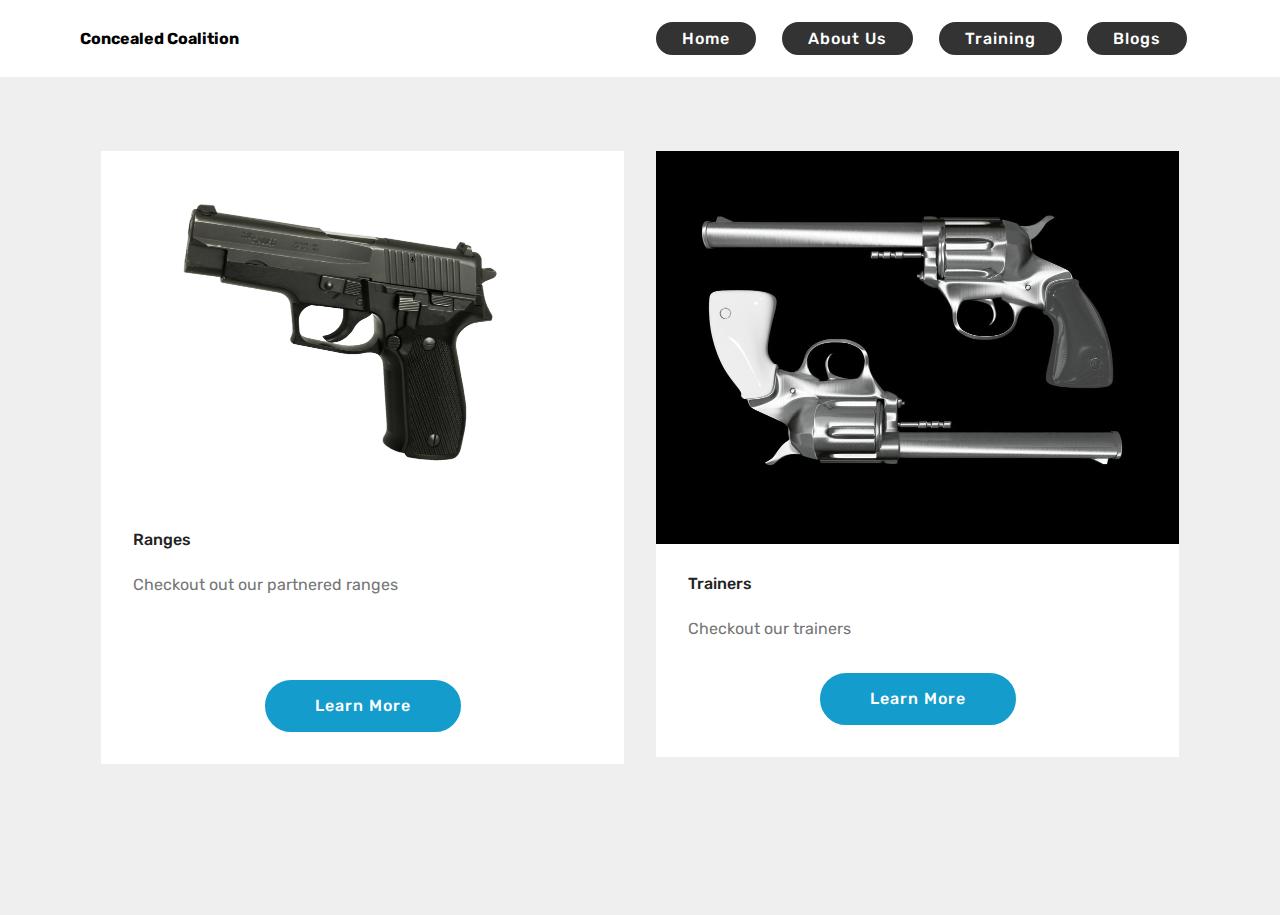
==== page1.html @ b4c59899 "create github pages" ====
<!DOCTYPE html>
<html  >
<head>
  <!-- Site made with Mobirise Website Builder v4.12.3, https://mobirise.com -->
  <meta charset="UTF-8">
  <meta http-equiv="X-UA-Compatible" content="IE=edge">
  <meta name="generator" content="Mobirise v4.12.3, mobirise.com">
  <meta name="viewport" content="width=device-width, initial-scale=1, minimum-scale=1">
  <link rel="shortcut icon" href="assets/images/target-236x227.jpg" type="image/x-icon">
  <meta name="description" content="Web Builder Description">
  
  
  <title>Trainers</title>
  <link rel="stylesheet" href="assets/web/assets/mobirise-icons/mobirise-icons.css">
  <link rel="stylesheet" href="assets/bootstrap/css/bootstrap.min.css">
  <link rel="stylesheet" href="assets/bootstrap/css/bootstrap-grid.min.css">
  <link rel="stylesheet" href="assets/bootstrap/css/bootstrap-reboot.min.css">
  <link rel="stylesheet" href="assets/facebook-plugin/style.css">
  <link rel="stylesheet" href="assets/tether/tether.min.css">
  <link rel="stylesheet" href="assets/dropdown/css/style.css">
  <link rel="stylesheet" href="assets/theme/css/style.css">
  <link rel="preload" as="style" href="assets/mobirise/css/mbr-additional.css"><link rel="stylesheet" href="assets/mobirise/css/mbr-additional.css" type="text/css">
  
  
  
</head>
<body>
  <section class="menu cid-s13IPbQKfJ" once="menu" id="menu1-3">

    

    <nav class="navbar navbar-expand beta-menu navbar-dropdown align-items-center navbar-fixed-top navbar-toggleable-sm">
        <button class="navbar-toggler navbar-toggler-right" type="button" data-toggle="collapse" data-target="#navbarSupportedContent" aria-controls="navbarSupportedContent" aria-expanded="false" aria-label="Toggle navigation">
            <div class="hamburger">
                <span></span>
                <span></span>
                <span></span>
                <span></span>
            </div>
        </button>
        <div class="menu-logo">
            <div class="navbar-brand">
                
                <span class="navbar-caption-wrap"><a class="navbar-caption text-black display-4" href="https://mobirise.co">
                        Concealed Coalition</a></span>
            </div>
        </div>
        <div class="collapse navbar-collapse" id="navbarSupportedContent">
            <ul class="navbar-nav nav-dropdown" data-app-modern-menu="true">
                <li class="nav-item">
                    <a class="nav-link link text-white display-4" href="https://mobirise.co">
                        <span class="mbri-home mbr-iconfont mbr-iconfont-btn"></span>
                        Services
                    </a>
                </li>
                <li class="nav-item">
                    <a class="nav-link link text-white display-4" href="https://mobirise.co">
                        <span class="mbri-search mbr-iconfont mbr-iconfont-btn"></span>
                        About Us
                    </a>
                </li>
            </ul>
            <div class="navbar-buttons mbr-section-btn"><a class="btn btn-sm btn-black display-4" href="index.html">
                    
                    Home</a> <a class="btn btn-sm btn-black display-4" href="https://mobirise.co">
                    
                    About Us</a> <a class="btn btn-sm btn-black display-4" href="page1.html">
                    
                    Training</a> <a class="btn btn-sm btn-black display-4" href="https://mobirise.co">
                    
                    Blogs</a></div>
        </div>
    </nav>
</section>

<section class="engine"><a href="https://mobirise.info">Mobirise</a></section><section class="features3 cid-s14binS55C" id="features3-5">

    

    
    <div class="container">
        <div class="media-container-row">
            <div class="card p-3 col-12 col-md-6">
                <div class="card-wrapper">
                    <div class="card-img">
                        <img src="assets/images/mbr-1046x697.png" alt="Mobirise" title="">
                    </div>
                    <div class="card-box">
                        <h4 class="card-title mbr-fonts-style display-7">
                            Ranges</h4>
                        <p class="mbr-text mbr-fonts-style display-7">
                            Checkout out our partnered ranges<br><br><br></p>
                    </div>
                    <div class="mbr-section-btn text-center">
                        <a href="https://mobirise.co" class="btn btn-primary display-4">
                            Learn More
                        </a>
                    </div>
                </div>
            </div>

            <div class="card p-3 col-12 col-md-6">
                <div class="card-wrapper">
                    <div class="card-img">
                        <img src="assets/images/mbr-1046x785.jpg" alt="Mobirise" title="">
                    </div>
                    <div class="card-box">
                        <h4 class="card-title mbr-fonts-style display-7">
                            Trainers</h4>
                        <p class="mbr-text mbr-fonts-style display-7">
                            Checkout our trainers</p>
                    </div>
                    <div class="mbr-section-btn text-center"><a href="page2.html" class="btn btn-primary display-4">
                            Learn More
                        </a></div>
                </div>
            </div>

            

            
        </div>
    </div>
</section>


  <script src="assets/web/assets/jquery/jquery.min.js"></script>
  <script src="assets/popper/popper.min.js"></script>
  <script src="assets/bootstrap/js/bootstrap.min.js"></script>
  <script src="https://connect.facebook.net/en_US/sdk.js#xfbml=1&version=v2.5"></script>
  <script src="https://apis.google.com/js/plusone.js"></script>
  <script src="assets/facebook-plugin/facebook-script.js"></script>
  <script src="assets/tether/tether.min.js"></script>
  <script src="assets/smoothscroll/smooth-scroll.js"></script>
  <script src="assets/dropdown/js/nav-dropdown.js"></script>
  <script src="assets/dropdown/js/navbar-dropdown.js"></script>
  <script src="assets/touchswipe/jquery.touch-swipe.min.js"></script>
  <script src="assets/theme/js/script.js"></script>
  
  
</body>
</html>
---- assets/web/assets/mobirise-icons/mobirise-icons.css ----
@font-face {
  font-family: 'MobiriseIcons';
  src:  url('mobirise-icons.eot?spat4u');
  src:  url('mobirise-icons.eot?spat4u#iefix') format('embedded-opentype'),
    url('mobirise-icons.ttf?spat4u') format('truetype'),
    url('mobirise-icons.woff?spat4u') format('woff'),
    url('mobirise-icons.svg?spat4u#MobiriseIcons') format('svg');
  font-weight: normal;
  font-style: normal;
  font-display: swap;
}

[class^="mbri-"], [class*=" mbri-"] {
  /* use !important to prevent issues with browser extensions that change fonts */
  font-family: MobiriseIcons !important;
  speak: none;
  font-style: normal;
  font-weight: normal;
  font-variant: normal;
  text-transform: none;
  line-height: 1;

  /* Better Font Rendering =========== */
  -webkit-font-smoothing: antialiased;
  -moz-osx-font-smoothing: grayscale;
}

.mbri-add-submenu:before {
  content: "\e900";
}
.mbri-alert:before {
  content: "\e901";
}
.mbri-align-center:before {
  content: "\e902";
}
.mbri-align-justify:before {
  content: "\e903";
}
.mbri-align-left:before {
  content: "\e904";
}
.mbri-align-right:before {
  content: "\e905";
}
.mbri-android:before {
  content: "\e906";
}
.mbri-apple:before {
  content: "\e907";
}
.mbri-arrow-down:before {
  content: "\e908";
}
.mbri-arrow-next:before {
  content: "\e909";
}
.mbri-arrow-prev:before {
  content: "\e90a";
}
.mbri-arrow-up:before {
  content: "\e90b";
}
.mbri-bold:before {
  content: "\e90c";
}
.mbri-bookmark:before {
  content: "\e90d";
}
.mbri-bootstrap:before {
  content: "\e90e";
}
.mbri-briefcase:before {
  content: "\e90f";
}
.mbri-browse:before {
  content: "\e910";
}
.mbri-bulleted-list:before {
  content: "\e911";
}
.mbri-calendar:before {
  content: "\e912";
}
.mbri-camera:before {
  content: "\e913";
}
.mbri-cart-add:before {
  content: "\e914";
}
.mbri-cart-full:before {
  content: "\e915";
}
.mbri-cash:before {
  content: "\e916";
}
.mbri-change-style:before {
  content: "\e917";
}
.mbri-chat:before {
  content: "\e918";
}
.mbri-clock:before {
  content: "\e919";
}
.mbri-close:before {
  content: "\e91a";
}
.mbri-cloud:before {
  content: "\e91b";
}
.mbri-code:before {
  content: "\e91c";
}
.mbri-contact-form:before {
  content: "\e91d";
}
.mbri-credit-card:before {
  content: "\e91e";
}
.mbri-cursor-click:before {
  content: "\e91f";
}
.mbri-cust-feedback:before {
  content: "\e920";
}
.mbri-database:before {
  content: "\e921";
}
.mbri-delivery:before {
  content: "\e922";
}
.mbri-desktop:before {
  content: "\e923";
}
.mbri-devices:before {
  content: "\e924";
}
.mbri-down:before {
  content: "\e925";
}
.mbri-download:before {
  content: "\e989";
}
.mbri-drag-n-drop:before {
  content: "\e927";
}
.mbri-drag-n-drop2:before {
  content: "\e928";
}
.mbri-edit:before {
  content: "\e929";
}
.mbri-edit2:before {
  content: "\e92a";
}
.mbri-error:before {
  content: "\e92b";
}
.mbri-extension:before {
  content: "\e92c";
}
.mbri-features:before {
  content: "\e92d";
}
.mbri-file:before {
  content: "\e92e";
}
.mbri-flag:before {
  content: "\e92f";
}
.mbri-folder:before {
  content: "\e930";
}
.mbri-gift:before {
  content: "\e931";
}
.mbri-github:before {
  content: "\e932";
}
.mbri-globe:before {
  content: "\e933";
}
.mbri-globe-2:before {
  content: "\e934";
}
.mbri-growing-chart:before {
  content: "\e935";
}
.mbri-hearth:before {
  content: "\e936";
}
.mbri-help:before {
  content: "\e937";
}
.mbri-home:before {
  content: "\e938";
}
.mbri-hot-cup:before {
  content: "\e939";
}
.mbri-idea:before {
  content: "\e93a";
}
.mbri-image-gallery:before {
  content: "\e93b";
}
.mbri-image-slider:before {
  content: "\e93c";
}
.mbri-info:before {
  content: "\e93d";
}
.mbri-italic:before {
  content: "\e93e";
}
.mbri-key:before {
  content: "\e93f";
}
.mbri-laptop:before {
  content: "\e940";
}
.mbri-layers:before {
  content: "\e941";
}
.mbri-left-right:before {
  content: "\e942";
}
.mbri-left:before {
  content: "\e943";
}
.mbri-letter:before {
  content: "\e944";
}
.mbri-like:before {
  content: "\e945";
}
.mbri-link:before {
  content: "\e946";
}
.mbri-lock:before {
  content: "\e947";
}
.mbri-login:before {
  content: "\e948";
}
.mbri-logout:before {
  content: "\e949";
}
.mbri-magic-stick:before {
  content: "\e94a";
}
.mbri-map-pin:before {
  content: "\e94b";
}
.mbri-menu:before {
  content: "\e94c";
}
.mbri-mobile:before {
  content: "\e94d";
}
.mbri-mobile2:before {
  content: "\e94e";
}
.mbri-mobirise:before {
  content: "\e94f";
}
.mbri-more-horizontal:before {
  content: "\e950";
}
.mbri-more-vertical:before {
  content: "\e951";
}
.mbri-music:before {
  content: "\e952";
}
.mbri-new-file:before {
  content: "\e953";
}
.mbri-numbered-list:before {
  content: "\e954";
}
.mbri-opened-folder:before {
  content: "\e955";
}
.mbri-pages:before {
  content: "\e956";
}
.mbri-paper-plane:before {
  content: "\e957";
}
.mbri-paperclip:before {
  content: "\e958";
}
.mbri-photo:before {
  content: "\e959";
}
.mbri-photos:before {
  content: "\e95a";
}
.mbri-pin:before {
  content: "\e95b";
}
.mbri-play:before {
  content: "\e95c";
}
.mbri-plus:before {
  content: "\e95d";
}
.mbri-preview:before {
  content: "\e95e";
}
.mbri-print:before {
  content: "\e95f";
}
.mbri-protect:before {
  content: "\e960";
}
.mbri-question:before {
  content: "\e961";
}
.mbri-quote-left:before {
  content: "\e962";
}
.mbri-quote-right:before {
  content: "\e963";
}
.mbri-refresh:before {
  content: "\e964";
}
.mbri-responsive:before {
  content: "\e965";
}
.mbri-right:before {
  content: "\e966";
}
.mbri-rocket:before {
  content: "\e967";
}
.mbri-sad-face:before {
  content: "\e968";
}
.mbri-sale:before {
  content: "\e969";
}
.mbri-save:before {
  content: "\e96a";
}
.mbri-search:before {
  content: "\e96b";
}
.mbri-setting:before {
  content: "\e96c";
}
.mbri-setting2:before {
  content: "\e96d";
}
.mbri-setting3:before {
  content: "\e96e";
}
.mbri-share:before {
  content: "\e96f";
}
.mbri-shopping-bag:before {
  content: "\e970";
}
.mbri-shopping-basket:before {
  content: "\e971";
}
.mbri-shopping-cart:before {
  content: "\e972";
}
.mbri-sites:before {
  content: "\e973";
}
.mbri-smile-face:before {
  content: "\e974";
}
.mbri-speed:before {
  content: "\e975";
}
.mbri-star:before {
  content: "\e976";
}
.mbri-success:before {
  content: "\e977";
}
.mbri-sun:before {
  content: "\e978";
}
.mbri-sun2:before {
  content: "\e979";
}
.mbri-tablet:before {
  content: "\e97a";
}
.mbri-tablet-vertical:before {
  content: "\e97b";
}
.mbri-target:before {
  content: "\e97c";
}
.mbri-timer:before {
  content: "\e97d";
}
.mbri-to-ftp:before {
  content: "\e97e";
}
.mbri-to-local-drive:before {
  content: "\e97f";
}
.mbri-touch-swipe:before {
  content: "\e980";
}
.mbri-touch:before {
  content: "\e981";
}
.mbri-trash:before {
  content: "\e982";
}
.mbri-underline:before {
  content: "\e983";
}
.mbri-unlink:before {
  content: "\e984";
}
.mbri-unlock:before {
  content: "\e985";
}
.mbri-up-down:before {
  content: "\e986";
}
.mbri-up:before {
  content: "\e987";
}
.mbri-update:before {
  content: "\e988";
}
.mbri-upload:before {
 content: "\e926"; 
}
.mbri-user:before {
  content: "\e98a";
}
.mbri-user2:before {
  content: "\e98b";
}
.mbri-users:before {
  content: "\e98c";
}
.mbri-video:before {
  content: "\e98d";
}
.mbri-video-play:before {
  content: "\e98e";
}
.mbri-watch:before {
  content: "\e98f";
}
.mbri-website-theme:before {
  content: "\e990";
}
.mbri-wifi:before {
  content: "\e991";
}
.mbri-windows:before {
  content: "\e992";
}
.mbri-zoom-out:before {
  content: "\e993";
}
.mbri-redo:before {
  content: "\e994";
}
.mbri-undo:before {
  content: "\e995";
}
---- assets/facebook-plugin/style.css ----
.mbr-section.mbr-section__comments{
    position: relative;
}
.mbr-section__comments{
    background-size: cover;
}
.addons-container {
  position: relative;
  margin-left: auto;
  margin-right: auto;
  padding-right: 15px;
  padding-left: 15px; }
  @media (min-width: 576px) {
    .addons-container {
      padding-right: 15px;
      padding-left: 15px; } }
  @media (min-width: 768px) {
    .addons-container {
      padding-right: 15px;
      padding-left: 15px; } }
  @media (min-width: 992px) {
    .addons-container {
      padding-right: 15px;
      padding-left: 15px; } }
  @media (min-width: 1200px) {
    .addons-container {
      padding-right: 15px;
      padding-left: 15px; } }
  @media (min-width: 576px) {
    .addons-container {
      width: 540px;
      max-width: 100%; } }
  @media (min-width: 768px) {
    .addons-container {
      width: 720px;
      max-width: 100%; } }
  @media (min-width: 992px) {
    .addons-container {
      width: 960px;
      max-width: 100%; } }
  @media (min-width: 1200px) {
    .addons-container {
      width: 1140px;
      max-width: 100%; } }

.addons-container-inner{
    position: relative;
    width: 100%;
    min-height: 1px;
    padding-right: 15px;
    padding-left: 15px;
}
@media (min-width: 567px) {
    .addons-container-inner{
        -ms-flex: 0 0 66.666667%;
        flex: 0 0 66.666667%;
        max-width: 66.666667%;
    }
}
.addons-row{
    display: flex;
    justify-content:center;
}
---- assets/dropdown/css/style.css ----
.navbar-dropdown {
  left: 0;
  padding: 0;
  position: absolute;
  right: 0;
  top: 0;
  transition: all 0.45s ease;
  z-index: 1030;
  background: #282828; }
  .navbar-dropdown .navbar-logo {
    margin-right: 0.8rem;
    transition: margin 0.3s ease-in-out;
    vertical-align: middle; }
    .navbar-dropdown .navbar-logo img {
      height: 3.125rem;
      transition: all 0.3s ease-in-out; }
    .navbar-dropdown .navbar-logo.mbr-iconfont {
      font-size: 3.125rem;
      line-height: 3.125rem; }
  .navbar-dropdown .navbar-caption {
    font-weight: 700;
    white-space: normal;
    vertical-align: -4px;
    line-height: 3.125rem !important; }
    .navbar-dropdown .navbar-caption, .navbar-dropdown .navbar-caption:hover {
      color: inherit;
      text-decoration: none; }
  .navbar-dropdown .mbr-iconfont + .navbar-caption {
    vertical-align: -1px; }
  .navbar-dropdown.navbar-fixed-top {
    position: fixed; }
  .navbar-dropdown .navbar-brand span {
    vertical-align: -4px; }
  .navbar-dropdown.bg-color.transparent {
    background: none; }
  .navbar-dropdown.navbar-short .navbar-brand {
    padding: 0.625rem 0; }
    .navbar-dropdown.navbar-short .navbar-brand span {
      vertical-align: -1px; }
  .navbar-dropdown.navbar-short .navbar-caption {
    line-height: 2.375rem !important;
    vertical-align: -2px; }
  .navbar-dropdown.navbar-short .navbar-logo {
    margin-right: 0.5rem; }
    .navbar-dropdown.navbar-short .navbar-logo img {
      height: 2.375rem; }
    .navbar-dropdown.navbar-short .navbar-logo.mbr-iconfont {
      font-size: 2.375rem;
      line-height: 2.375rem; }
  .navbar-dropdown.navbar-short .mbr-table-cell {
    height: 3.625rem; }
  .navbar-dropdown .navbar-close {
    left: 0.6875rem;
    position: fixed;
    top: 0.75rem;
    z-index: 1000; }
  .navbar-dropdown .hamburger-icon {
    content: "";
    display: inline-block;
    vertical-align: middle;
    width: 16px;
    -webkit-box-shadow: 0 -6px 0 1px #282828,0 0 0 1px #282828,0 6px 0 1px #282828;
    -moz-box-shadow: 0 -6px 0 1px #282828,0 0 0 1px #282828,0 6px 0 1px #282828;
    box-shadow: 0 -6px 0 1px #282828,0 0 0 1px #282828,0 6px 0 1px #282828; }

.dropdown-menu .dropdown-toggle[data-toggle="dropdown-submenu"]::after {
  border-bottom: 0.35em solid transparent;
  border-left: 0.35em solid;
  border-right: 0;
  border-top: 0.35em solid transparent;
  margin-left: 0.3rem; }

.dropdown-menu .dropdown-item:focus {
  outline: 0; }

.nav-dropdown {
  font-size: 0.75rem;
  font-weight: 500;
  height: auto !important; }
  .nav-dropdown .nav-btn {
    padding-left: 1rem; }
  .nav-dropdown .link {
    margin: .667em 1.667em;
    font-weight: 500;
    padding: 0;
    transition: color .2s ease-in-out; }
    .nav-dropdown .link.dropdown-toggle {
      margin-right: 2.583em; }
      .nav-dropdown .link.dropdown-toggle::after {
        margin-left: .25rem;
        border-top: 0.35em solid;
        border-right: 0.35em solid transparent;
        border-left: 0.35em solid transparent;
        border-bottom: 0; }
      .nav-dropdown .link.dropdown-toggle[aria-expanded="true"] {
        margin: 0;
        padding: 0.667em 3.263em  0.667em 1.667em; }
  .nav-dropdown .link::after,
  .nav-dropdown .dropdown-item::after {
    color: inherit; }
  .nav-dropdown .btn {
    font-size: 0.75rem;
    font-weight: 700;
    letter-spacing: 0;
    margin-bottom: 0;
    padding-left: 1.25rem;
    padding-right: 1.25rem; }
  .nav-dropdown .dropdown-menu {
    border-radius: 0;
    border: 0;
    left: 0;
    margin: 0;
    padding-bottom: 1.25rem;
    padding-top: 1.25rem;
    position: relative; }
  .nav-dropdown .dropdown-submenu {
    margin-left: 0.125rem;
    top: 0; }
  .nav-dropdown .dropdown-item {
    font-weight: 500;
    line-height: 2;
    padding: 0.3846em 4.615em 0.3846em 1.5385em;
    position: relative;
    transition: color .2s ease-in-out, background-color .2s ease-in-out; }
    .nav-dropdown .dropdown-item::after {
      margin-top: -0.3077em;
      position: absolute;
      right: 1.1538em;
      top: 50%; }
    .nav-dropdown .dropdown-item:focus, .nav-dropdown .dropdown-item:hover {
      background: none; }

@media (max-width: 767px) {
  .nav-dropdown.navbar-toggleable-sm {
    bottom: 0;
    display: none;
    left: 0;
    overflow-x: hidden;
    position: fixed;
    top: 0;
    transform: translateX(-100%);
    -ms-transform: translateX(-100%);
    -webkit-transform: translateX(-100%);
    width: 18.75rem;
    z-index: 999; } }
.nav-dropdown.navbar-toggleable-xl {
  bottom: 0;
  display: none;
  left: 0;
  overflow-x: hidden;
  position: fixed;
  top: 0;
  transform: translateX(-100%);
  -ms-transform: translateX(-100%);
  -webkit-transform: translateX(-100%);
  width: 18.75rem;
  z-index: 999; }

.nav-dropdown-sm {
  display: block !important;
  overflow-x: hidden;
  overflow: auto;
  padding-top: 3.875rem; }
  .nav-dropdown-sm::after {
    content: "";
    display: block;
    height: 3rem;
    width: 100%; }
  .nav-dropdown-sm.collapse.in ~ .navbar-close {
    display: block !important; }
  .nav-dropdown-sm.collapsing, .nav-dropdown-sm.collapse.in {
    transform: translateX(0);
    -ms-transform: translateX(0);
    -webkit-transform: translateX(0);
    transition: all 0.25s ease-out;
    -webkit-transition: all 0.25s ease-out;
    background: #282828; }
  .nav-dropdown-sm.collapsing[aria-expanded="false"] {
    transform: translateX(-100%);
    -ms-transform: translateX(-100%);
    -webkit-transform: translateX(-100%); }
  .nav-dropdown-sm .nav-item {
    display: block;
    margin-left: 0 !important;
    padding-left: 0; }
  .nav-dropdown-sm .link,
  .nav-dropdown-sm .dropdown-item {
    border-top: 1px dotted rgba(255, 255, 255, 0.1);
    font-size: 0.8125rem;
    line-height: 1.6;
    margin: 0 !important;
    padding: 0.875rem 2.4rem 0.875rem 1.5625rem !important;
    position: relative;
    white-space: normal; }
    .nav-dropdown-sm .link:focus, .nav-dropdown-sm .link:hover,
    .nav-dropdown-sm .dropdown-item:focus,
    .nav-dropdown-sm .dropdown-item:hover {
      background: rgba(0, 0, 0, 0.2) !important;
      color: #c0a375; }
  .nav-dropdown-sm .nav-btn {
    position: relative;
    padding: 1.5625rem 1.5625rem 0 1.5625rem; }
    .nav-dropdown-sm .nav-btn::before {
      border-top: 1px dotted rgba(255, 255, 255, 0.1);
      content: "";
      left: 0;
      position: absolute;
      top: 0;
      width: 100%; }
    .nav-dropdown-sm .nav-btn + .nav-btn {
      padding-top: 0.625rem; }
      .nav-dropdown-sm .nav-btn + .nav-btn::before {
        display: none; }
  .nav-dropdown-sm .btn {
    padding: 0.625rem 0; }
  .nav-dropdown-sm .dropdown-toggle[data-toggle="dropdown-submenu"]::after {
    margin-left: .25rem;
    border-top: 0.35em solid;
    border-right: 0.35em solid transparent;
    border-left: 0.35em solid transparent;
    border-bottom: 0; }
  .nav-dropdown-sm .dropdown-toggle[data-toggle="dropdown-submenu"][aria-expanded="true"]::after {
    border-top: 0;
    border-right: 0.35em solid transparent;
    border-left: 0.35em solid transparent;
    border-bottom: 0.35em solid; }
  .nav-dropdown-sm .dropdown-menu {
    margin: 0;
    padding: 0;
    position: relative;
    top: 0;
    left: 0;
    width: 100%;
    border: 0;
    float: none;
    border-radius: 0;
    background: none; }
  .nav-dropdown-sm .dropdown-submenu {
    left: 100%;
    margin-left: 0.125rem;
    margin-top: -1.25rem;
    top: 0; }

.navbar-toggleable-sm .nav-dropdown .dropdown-menu {
  position: absolute; }

.navbar-toggleable-sm .nav-dropdown .dropdown-submenu {
  left: 100%;
  margin-left: 0.125rem;
  margin-top: -1.25rem;
  top: 0; }

.navbar-toggleable-sm.opened .nav-dropdown .dropdown-menu {
  position: relative; }

.navbar-toggleable-sm.opened .nav-dropdown .dropdown-submenu {
  left: 0;
  margin-left: 00rem;
  margin-top: 0rem;
  top: 0; }

.is-builder .nav-dropdown.collapsing {
  transition: none !important; }

/*# sourceMappingURL=style.css.map */
---- assets/theme/css/style.css ----
@charset "UTF-8";
/*!
 * Mobirise v4 theme (https://mobirise.com/)
 * Copyright 2017 Mobirise
 */
section {
  background-color: #eeeeee;
}

body {
  font-style: normal;
  line-height: 1.5;
}

section,
.container,
.container-fluid {
  position: relative;
  word-wrap: break-word;
}

a.mbr-iconfont:hover {
  text-decoration: none;
}

.article .lead p,
.article .lead ul,
.article .lead ol,
.article .lead pre,
.article .lead blockquote {
  margin-bottom: 0;
}

ul,
ol,
pre,
blockquote {
  margin-bottom: 2.3125rem;
}

pre {
  background: #f4f4f4;
  padding: 10px 24px;
  white-space: pre-wrap;
}

.inactive {
  -webkit-user-select: none;
  -moz-user-select: none;
  -ms-user-select: none;
  user-select: none;
  pointer-events: none;
  -webkit-user-drag: none;
  user-drag: none;
}

.mbr-section__comments .row {
  justify-content: center;
  -webkit-justify-content: center;
}

a {
  font-style: normal;
  font-weight: 400;
  cursor: pointer;
}
a, a:hover {
  text-decoration: none;
}

figure {
  margin-bottom: 0;
}

body {
  color: #232323;
}

h1,
h2,
h3,
h4,
h5,
h6,
.h1,
.h2,
.h3,
.h4,
.h5,
.h6,
.display-1,
.display-2,
.display-3,
.display-4 {
  line-height: 1;
  word-break: break-word;
  word-wrap: break-word;
}

.mbr-section-title {
  font-style: normal;
  line-height: 1.2;
}

.mbr-section-subtitle {
  line-height: 1.3;
}

.mbr-text {
  font-style: normal;
  line-height: 1.6;
}

b,
strong {
  font-weight: bold;
}

blockquote {
  padding: 10px 0 10px 20px;
  position: relative;
  border-left: 2px solid;
  border-color: #ff3366;
}

input:-webkit-autofill, input:-webkit-autofill:hover, input:-webkit-autofill:focus, input:-webkit-autofill:active {
  transition-delay: 9999s;
  transition-property: background-color, color;
}

textarea[type=hidden] {
  display: none;
}

body {
  position: relative;
}

section {
  background-position: 50% 50%;
  background-repeat: no-repeat;
  background-size: cover;
}
section .mbr-background-video,
section .mbr-background-video-preview {
  position: absolute;
  bottom: 0;
  left: 0;
  right: 0;
  top: 0;
}

.hidden {
  visibility: hidden;
}

.mbr-z-index20 {
  z-index: 20;
}

/*! Base colors */
.mbr-white {
  color: #ffffff;
}

.mbr-black {
  color: #000000;
}

.mbr-bg-white {
  background-color: #ffffff;
}

.mbr-bg-black {
  background-color: #000000;
}

/*! Text-aligns */
.align-left {
  text-align: left;
}

.align-center {
  text-align: center;
}

.align-right {
  text-align: right;
}

@media (max-width: 767px) {
  .align-left,
.align-center,
.align-right,
.mbr-section-btn,
.mbr-section-title {
    text-align: center;
  }
}
/*! Font-weight  */
.mbr-light {
  font-weight: 300;
}

.mbr-regular {
  font-weight: 400;
}

.mbr-semibold {
  font-weight: 500;
}

.mbr-bold {
  font-weight: 700;
}

/*! Media  */
.media-size-item {
  -webkit-flex: 1 1 auto;
  -moz-flex: 1 1 auto;
  -ms-flex: 1 1 auto;
  -o-flex: 1 1 auto;
  flex: 1 1 auto;
}

.media-content {
  -webkit-flex-basis: 100%;
  flex-basis: 100%;
}

.media-container-row {
  display: -ms-flexbox;
  display: -webkit-flex;
  display: flex;
  -webkit-flex-direction: row;
  -ms-flex-direction: row;
  flex-direction: row;
  -webkit-flex-wrap: wrap;
  -ms-flex-wrap: wrap;
  flex-wrap: wrap;
  -webkit-justify-content: center;
  -ms-flex-pack: center;
  justify-content: center;
  -webkit-align-content: center;
  -ms-flex-line-pack: center;
  align-content: center;
  -webkit-align-items: start;
  -ms-flex-align: start;
  align-items: start;
}
.media-container-row .media-size-item {
  width: 400px;
}

.media-container-column {
  display: -ms-flexbox;
  display: -webkit-flex;
  display: flex;
  -webkit-flex-direction: column;
  -ms-flex-direction: column;
  flex-direction: column;
  -webkit-flex-wrap: wrap;
  -ms-flex-wrap: wrap;
  flex-wrap: wrap;
  -webkit-justify-content: center;
  -ms-flex-pack: center;
  justify-content: center;
  -webkit-align-content: center;
  -ms-flex-line-pack: center;
  align-content: center;
  -webkit-align-items: stretch;
  -ms-flex-align: stretch;
  align-items: stretch;
}
.media-container-column > * {
  width: 100%;
}

@media (min-width: 992px) {
  .media-container-row {
    -webkit-flex-wrap: nowrap;
    -ms-flex-wrap: nowrap;
    flex-wrap: nowrap;
  }
}
figure {
  overflow: hidden;
}

figure[mbr-media-size] {
  transition: width 0.1s;
}

.mbr-figure img,
.mbr-figure iframe {
  display: block;
  width: 100%;
}

.card {
  background-color: transparent;
  border: none;
}

.card-box {
  width: 100%;
}

.card-img {
  text-align: center;
  flex-shrink: 0;
  -webkit-flex-shrink: 0;
}

.media {
  max-width: 100%;
  margin: 0 auto;
}

.mbr-figure {
  -ms-flex-item-align: center;
  -ms-grid-row-align: center;
  -webkit-align-self: center;
  align-self: center;
}

.media-container > div {
  max-width: 100%;
}

.mbr-figure img,
.card-img img {
  width: 100%;
}

@media (max-width: 991px) {
  .media-size-item {
    width: auto !important;
  }

  .media {
    width: auto;
  }

  .mbr-figure {
    width: 100% !important;
  }
}
/*! Buttons */
.btn {
  font-weight: 500;
  border-width: 2px;
  font-style: normal;
  letter-spacing: 1px;
  margin: 0.4rem 0.8rem;
  white-space: normal;
  -webkit-transition: all 0.3s ease-in-out;
  -moz-transition: all 0.3s ease-in-out;
  transition: all 0.3s ease-in-out;
  display: inline-flex;
  align-items: center;
  justify-content: center;
  word-break: break-word;
  -webkit-align-items: center;
  -webkit-justify-content: center;
  display: -webkit-inline-flex;
}

.btn-sm {
  font-weight: 500;
  letter-spacing: 1px;
  -webkit-transition: all 0.3s ease-in-out;
  -moz-transition: all 0.3s ease-in-out;
  transition: all 0.3s ease-in-out;
}

.btn-md {
  font-weight: 500;
  letter-spacing: 1px;
  margin: 0.4rem 0.8rem !important;
  -webkit-transition: all 0.3s ease-in-out;
  -moz-transition: all 0.3s ease-in-out;
  transition: all 0.3s ease-in-out;
}

.btn-lg {
  font-weight: 500;
  letter-spacing: 1px;
  margin: 0.4rem 0.8rem !important;
  -webkit-transition: all 0.3s ease-in-out;
  -moz-transition: all 0.3s ease-in-out;
  transition: all 0.3s ease-in-out;
}

.mbr-section-btn {
  margin-left: -0.25rem;
  margin-right: -0.25rem;
  font-size: 0;
}

nav .mbr-section-btn {
  margin-left: 0rem;
  margin-right: 0rem;
}

.btn-form {
  border-radius: 0;
}
.btn-form:hover {
  cursor: pointer;
}

/*! Btn icon margin */
.btn .mbr-iconfont,
.btn.btn-sm .mbr-iconfont {
  cursor: pointer;
  margin-right: 0.5rem;
}

.btn.btn-md .mbr-iconfont,
.btn.btn-md .mbr-iconfont {
  margin-right: 0.8rem;
}

.mbr-regular {
  font-weight: 400;
}

.mbr-semibold {
  font-weight: 500;
}

.mbr-bold {
  font-weight: 700;
}

[type=submit] {
  -webkit-appearance: none;
}

/*! Full-screen */
.mbr-fullscreen .mbr-overlay {
  min-height: 100vh;
}

.mbr-fullscreen {
  display: flex;
  display: -webkit-flex;
  display: -moz-flex;
  display: -ms-flex;
  display: -o-flex;
  align-items: center;
  -webkit-align-items: center;
  min-height: 100vh;
  padding-top: 3rem;
  padding-bottom: 3rem;
}

/*! Map */
.map {
  height: 25rem;
  position: relative;
}
.map iframe {
  width: 100%;
  height: 100%;
}

.mbr-overlay {
  background-color: #000;
  bottom: 0;
  left: 0;
  opacity: 0.5;
  position: absolute;
  right: 0;
  top: 0;
  z-index: 0;
  pointer-events: none;
}

/* Form */
blockquote {
  font-style: italic;
  padding: 10px 0 10px 20px;
  font-size: 1.09rem;
  position: relative;
  border-width: 3px;
}

.form-control {
  background-color: #f5f5f5;
  box-shadow: none;
  color: #565656;
  line-height: 1.43;
  min-height: 3.5em;
  padding: 1.07em 0.5em;
}
.form-control, .form-control:focus {
  border: 1px solid #e8e8e8;
}
.form-active .form-control:invalid {
  border-color: red;
}

.form-control-label {
  position: relative;
  cursor: pointer;
  margin-bottom: 0.357em;
  padding: 0;
}

.alert {
  color: #ffffff;
  border-radius: 0;
  border: 0;
  font-size: 0.875rem;
  line-height: 1.5;
  margin-bottom: 1.875rem;
  padding: 1.25rem;
  position: relative;
}
.alert.alert-form::after {
  background-color: inherit;
  bottom: -7px;
  content: "";
  display: block;
  height: 14px;
  left: 50%;
  margin-left: -7px;
  position: absolute;
  transform: rotate(45deg);
  width: 14px;
  -webkit-transform: rotate(45deg);
}

.form-asterisk {
  font-family: initial;
  position: absolute;
  top: -2px;
  font-weight: normal;
}

/*! Scroll to top arrow */
#scrollToTop a i:before {
  content: "";
  position: absolute;
  height: 40%;
  top: 25%;
  background: #fff;
  width: 2px;
  left: calc(50% - 1px);
}
#scrollToTop a i:after {
  content: "";
  position: absolute;
  display: block;
  border-top: 2px solid #fff;
  border-right: 2px solid #fff;
  width: 40%;
  height: 40%;
  left: 30%;
  bottom: 30%;
  transform: rotate(135deg);
  -webkit-transform: rotate(135deg);
}

.mbr-arrow-up {
  bottom: 25px;
  right: 90px;
  position: fixed;
  text-align: right;
  z-index: 5000;
  color: #ffffff;
  font-size: 32px;
  transform: rotate(180deg);
  -webkit-transform: rotate(180deg);
}

.mbr-arrow-up a {
  background: rgba(0, 0, 0, 0.2);
  border-radius: 3px;
  color: #fff;
  display: inline-block;
  height: 60px;
  width: 60px;
  outline-style: none !important;
  position: relative;
  text-decoration: none;
  transition: all 0.3s ease-in-out;
  cursor: pointer;
  text-align: center;
}
.mbr-arrow-up a:hover {
  background-color: rgba(0, 0, 0, 0.4);
}
.mbr-arrow-up a i {
  line-height: 60px;
}

.mbr-arrow-up-icon {
  display: block;
  color: #fff;
}

.mbr-arrow-up-icon::before {
  content: "›";
  display: inline-block;
  font-family: serif;
  font-size: 32px;
  line-height: 1;
  font-style: normal;
  position: relative;
  top: 6px;
  left: -4px;
  -webkit-transform: rotate(-90deg);
  transform: rotate(-90deg);
}

/*! Arrow Down */
.mbr-arrow {
  position: absolute;
  bottom: 45px;
  left: 50%;
  width: 60px;
  height: 60px;
  cursor: pointer;
  background-color: rgba(80, 80, 80, 0.5);
  border-radius: 50%;
  -webkit-transform: translateX(-50%);
  transform: translateX(-50%);
}
.mbr-arrow > a {
  display: inline-block;
  text-decoration: none;
  outline-style: none;
  -webkit-animation: arrowdown 1.7s ease-in-out infinite;
  animation: arrowdown 1.7s ease-in-out infinite;
}
.mbr-arrow > a > i {
  position: absolute;
  top: -2px;
  left: 15px;
  font-size: 2rem;
}

@keyframes arrowdown {
  0% {
    transform: translateY(0px);
    -webkit-transform: translateY(0px);
  }
  50% {
    transform: translateY(-5px);
    -webkit-transform: translateY(-5px);
  }
  100% {
    transform: translateY(0px);
    -webkit-transform: translateY(0px);
  }
}
@-webkit-keyframes arrowdown {
  0% {
    transform: translateY(0px);
    -webkit-transform: translateY(0px);
  }
  50% {
    transform: translateY(-5px);
    -webkit-transform: translateY(-5px);
  }
  100% {
    transform: translateY(0px);
    -webkit-transform: translateY(0px);
  }
}
@media (max-width: 500px) {
  .mbr-arrow-up {
    left: 50%;
    right: auto;
    transform: translateX(-50%) rotate(180deg);
    -webkit-transform: translateX(-50%) rotate(180deg);
  }
}
/*Gradients animation*/
@keyframes gradient-animation {
  from {
    background-position: 0% 100%;
    animation-timing-function: ease-in-out;
  }
  to {
    background-position: 100% 0%;
    animation-timing-function: ease-in-out;
  }
}
@-webkit-keyframes gradient-animation {
  from {
    background-position: 0% 100%;
    animation-timing-function: ease-in-out;
  }
  to {
    background-position: 100% 0%;
    animation-timing-function: ease-in-out;
  }
}
.bg-gradient {
  background-size: 200% 200%;
  animation: gradient-animation 5s infinite alternate;
  -webkit-animation: gradient-animation 5s infinite alternate;
}

.menu .navbar-brand {
  display: -webkit-flex;
}
.menu .navbar-brand span {
  display: flex;
  display: -webkit-flex;
}
.menu .navbar-brand .navbar-caption-wrap {
  display: -webkit-flex;
}
.menu .navbar-brand .navbar-logo img {
  display: -webkit-flex;
}
@media (min-width: 768px) and (max-width: 1023px) {
  .menu .navbar-toggleable-sm .navbar-nav {
    display: -webkit-box;
    display: -webkit-flex;
    display: -ms-flexbox;
  }
}
@media (max-width: 1023px) {
  .menu .navbar-collapse {
    max-height: 93.5vh;
  }
  .menu .navbar-collapse.show {
    overflow: auto;
  }
}
@media (min-width: 1024px) {
  .menu .navbar-nav.nav-dropdown {
    display: -webkit-flex;
  }
  .menu .navbar-toggleable-sm .navbar-collapse {
    display: -webkit-flex !important;
  }
  .menu .collapsed .navbar-collapse {
    max-height: 93.5vh;
  }
  .menu .collapsed .navbar-collapse.show {
    overflow: auto;
  }
}
@media (max-width: 767px) {
  .menu .navbar-collapse {
    max-height: 80vh;
  }
}

/* Others*/
.note-check a[data-value=Rubik] {
  font-style: normal;
}

.mbr-arrow a {
  color: #ffffff;
}

@media (max-width: 767px) {
  .mbr-arrow {
    display: none;
  }
}
.navbar {
  display: -webkit-flex;
  -webkit-flex-wrap: wrap;
  -webkit-align-items: center;
  -webkit-justify-content: space-between;
}

.navbar-collapse {
  -webkit-flex-basis: 100%;
  -webkit-flex-grow: 1;
  -webkit-align-items: center;
}

.nav-dropdown .link {
  padding: 0.667em 1.667em !important;
  margin: 0 !important;
}

.nav {
  display: -webkit-flex;
  -webkit-flex-wrap: wrap;
}

.row {
  display: -webkit-flex;
  -webkit-flex-wrap: wrap;
}

.justify-content-center {
  -webkit-justify-content: center;
}

.form-inline {
  display: -webkit-flex;
  -webkit-flex-flow: row wrap;
  -webkit-align-items: center;
}

.card-wrapper {
  -webkit-flex: 1;
}

.carousel-control {
  z-index: 10;
  display: -webkit-flex;
  -webkit-align-items: center;
  -webkit-justify-content: center;
}

.carousel-controls {
  display: -webkit-flex;
}

.media {
  display: -webkit-flex;
}

.form-group:focus {
  outline: none;
}

.jq-selectbox__select {
  padding: 1.07em 0.5em;
  position: absolute;
  top: 0;
  left: 0;
  width: 100%;
}

.jq-selectbox__dropdown {
  position: absolute;
  top: 100%;
  left: 0 !important;
  width: 100% !important;
}

.jq-selectbox__trigger-arrow {
  transform: translateY(-50%);
}

.jq-selectbox li {
  padding: 1.07em 0.5em;
}

input[type=range] {
  padding-left: 0 !important;
  padding-right: 0 !important;
}

.modal-dialog,
.modal-content {
  height: 100%;
}

.modal-dialog .carousel-inner {
  height: calc(100vh - 1.75rem);
}
@media (max-width: 575px) {
  .modal-dialog .carousel-inner {
    height: calc(100vh - 1rem);
  }
}

.carousel-item {
  text-align: center;
}

.carousel-item img {
  margin: auto;
}

.navbar-toggler {
  -webkit-align-self: flex-start;
  -ms-flex-item-align: start;
  align-self: flex-start;
  padding: 0.25rem 0.75rem;
  font-size: 1.25rem;
  line-height: 1;
  background: transparent;
  border: 1px solid transparent;
  -webkit-border-radius: 0.25rem;
  border-radius: 0.25rem;
}

.navbar-toggler:focus,
.navbar-toggler:hover {
  text-decoration: none;
}

.navbar-toggler-icon {
  display: inline-block;
  width: 1.5em;
  height: 1.5em;
  vertical-align: middle;
  content: "";
  background: no-repeat center center;
  -webkit-background-size: 100% 100%;
  -o-background-size: 100% 100%;
  background-size: 100% 100%;
}

.navbar-toggler-left {
  position: absolute;
  left: 1rem;
}

.navbar-toggler-right {
  position: absolute;
  right: 1rem;
}

@media (max-width: 575px) {
  .navbar-toggleable .navbar-nav .dropdown-menu {
    position: static;
    float: none;
  }

  .navbar-toggleable > .container {
    padding-right: 0;
    padding-left: 0;
  }
}
@media (min-width: 576px) {
  .navbar-toggleable {
    -webkit-box-orient: horizontal;
    -webkit-box-direction: normal;
    -webkit-flex-direction: row;
    -ms-flex-direction: row;
    flex-direction: row;
    -webkit-flex-wrap: nowrap;
    -ms-flex-wrap: nowrap;
    flex-wrap: nowrap;
    -webkit-box-align: center;
    -webkit-align-items: center;
    -ms-flex-align: center;
    align-items: center;
  }

  .navbar-toggleable .navbar-nav {
    -webkit-box-orient: horizontal;
    -webkit-box-direction: normal;
    -webkit-flex-direction: row;
    -ms-flex-direction: row;
    flex-direction: row;
  }

  .navbar-toggleable .navbar-nav .nav-link {
    padding-right: 0.5rem;
    padding-left: 0.5rem;
  }

  .navbar-toggleable > .container {
    display: -webkit-box;
    display: -webkit-flex;
    display: -ms-flexbox;
    display: flex;
    -webkit-flex-wrap: nowrap;
    -ms-flex-wrap: nowrap;
    flex-wrap: nowrap;
    -webkit-box-align: center;
    -webkit-align-items: center;
    -ms-flex-align: center;
    align-items: center;
  }

  .navbar-toggleable .navbar-collapse {
    display: -webkit-box !important;
    display: -webkit-flex !important;
    display: -ms-flexbox !important;
    display: flex !important;
    width: 100%;
  }

  .navbar-toggleable .navbar-toggler {
    display: none;
  }
}
@media (max-width: 767px) {
  .navbar-toggleable-sm .navbar-nav .dropdown-menu {
    position: static;
    float: none;
  }

  .navbar-toggleable-sm > .container {
    padding-right: 0;
    padding-left: 0;
  }
}
@media (min-width: 768px) {
  .navbar-toggleable-sm {
    -webkit-box-orient: horizontal;
    -webkit-box-direction: normal;
    -webkit-flex-direction: row;
    -ms-flex-direction: row;
    flex-direction: row;
    -webkit-flex-wrap: nowrap;
    -ms-flex-wrap: nowrap;
    flex-wrap: nowrap;
    -webkit-box-align: center;
    -webkit-align-items: center;
    -ms-flex-align: center;
    align-items: center;
  }

  .navbar-toggleable-sm .navbar-nav {
    -webkit-box-orient: horizontal;
    -webkit-box-direction: normal;
    -webkit-flex-direction: row;
    -ms-flex-direction: row;
    flex-direction: row;
  }

  .navbar-toggleable-sm .navbar-nav .nav-link {
    padding-right: 0.5rem;
    padding-left: 0.5rem;
  }

  .navbar-toggleable-sm > .container {
    display: -webkit-box;
    display: -webkit-flex;
    display: -ms-flexbox;
    display: flex;
    -webkit-flex-wrap: nowrap;
    -ms-flex-wrap: nowrap;
    flex-wrap: nowrap;
    -webkit-box-align: center;
    -webkit-align-items: center;
    -ms-flex-align: center;
    align-items: center;
  }

  .navbar-toggleable-sm .navbar-collapse {
    display: none;
    width: 100%;
  }

  .navbar-toggleable-sm .navbar-toggler {
    display: none;
  }
}
@media (max-width: 1023px) {
  .navbar-toggleable-md .navbar-nav .dropdown-menu {
    position: static;
    float: none;
  }

  .navbar-toggleable-md > .container {
    padding-right: 0;
    padding-left: 0;
  }
}
@media (min-width: 1024px) {
  .navbar-toggleable-md {
    -webkit-box-orient: horizontal;
    -webkit-box-direction: normal;
    -webkit-flex-direction: row;
    -ms-flex-direction: row;
    flex-direction: row;
    -webkit-flex-wrap: nowrap;
    -ms-flex-wrap: nowrap;
    flex-wrap: nowrap;
    -webkit-box-align: center;
    -webkit-align-items: center;
    -ms-flex-align: center;
    align-items: center;
  }

  .navbar-toggleable-md .navbar-nav {
    -webkit-box-orient: horizontal;
    -webkit-box-direction: normal;
    -webkit-flex-direction: row;
    -ms-flex-direction: row;
    flex-direction: row;
  }

  .navbar-toggleable-md .navbar-nav .nav-link {
    padding-right: 0.5rem;
    padding-left: 0.5rem;
  }

  .navbar-toggleable-md > .container {
    display: -webkit-box;
    display: -webkit-flex;
    display: -ms-flexbox;
    display: flex;
    -webkit-flex-wrap: nowrap;
    -ms-flex-wrap: nowrap;
    flex-wrap: nowrap;
    -webkit-box-align: center;
    -webkit-align-items: center;
    -ms-flex-align: center;
    align-items: center;
  }

  .navbar-toggleable-md .navbar-collapse {
    display: -webkit-box !important;
    display: -webkit-flex !important;
    display: -ms-flexbox !important;
    display: flex !important;
    width: 100%;
  }

  .navbar-toggleable-md .navbar-toggler {
    display: none;
  }
}
@media (max-width: 1199px) {
  .navbar-toggleable-lg .navbar-nav .dropdown-menu {
    position: static;
    float: none;
  }

  .navbar-toggleable-lg > .container {
    padding-right: 0;
    padding-left: 0;
  }
}
@media (min-width: 1200px) {
  .navbar-toggleable-lg {
    -webkit-box-orient: horizontal;
    -webkit-box-direction: normal;
    -webkit-flex-direction: row;
    -ms-flex-direction: row;
    flex-direction: row;
    -webkit-flex-wrap: nowrap;
    -ms-flex-wrap: nowrap;
    flex-wrap: nowrap;
    -webkit-box-align: center;
    -webkit-align-items: center;
    -ms-flex-align: center;
    align-items: center;
  }

  .navbar-toggleable-lg .navbar-nav {
    -webkit-box-orient: horizontal;
    -webkit-box-direction: normal;
    -webkit-flex-direction: row;
    -ms-flex-direction: row;
    flex-direction: row;
  }

  .navbar-toggleable-lg .navbar-nav .nav-link {
    padding-right: 0.5rem;
    padding-left: 0.5rem;
  }

  .navbar-toggleable-lg > .container {
    display: -webkit-box;
    display: -webkit-flex;
    display: -ms-flexbox;
    display: flex;
    -webkit-flex-wrap: nowrap;
    -ms-flex-wrap: nowrap;
    flex-wrap: nowrap;
    -webkit-box-align: center;
    -webkit-align-items: center;
    -ms-flex-align: center;
    align-items: center;
  }

  .navbar-toggleable-lg .navbar-collapse {
    display: -webkit-box !important;
    display: -webkit-flex !important;
    display: -ms-flexbox !important;
    display: flex !important;
    width: 100%;
  }

  .navbar-toggleable-lg .navbar-toggler {
    display: none;
  }
}
.navbar-toggleable-xl {
  -webkit-box-orient: horizontal;
  -webkit-box-direction: normal;
  -webkit-flex-direction: row;
  -ms-flex-direction: row;
  flex-direction: row;
  -webkit-flex-wrap: nowrap;
  -ms-flex-wrap: nowrap;
  flex-wrap: nowrap;
  -webkit-box-align: center;
  -webkit-align-items: center;
  -ms-flex-align: center;
  align-items: center;
}

.navbar-toggleable-xl .navbar-nav .dropdown-menu {
  position: static;
  float: none;
}

.navbar-toggleable-xl > .container {
  padding-right: 0;
  padding-left: 0;
}

.navbar-toggleable-xl .navbar-nav {
  -webkit-box-orient: horizontal;
  -webkit-box-direction: normal;
  -webkit-flex-direction: row;
  -ms-flex-direction: row;
  flex-direction: row;
}

.navbar-toggleable-xl .navbar-nav .nav-link {
  padding-right: 0.5rem;
  padding-left: 0.5rem;
}

.navbar-toggleable-xl > .container {
  display: -webkit-box;
  display: -webkit-flex;
  display: -ms-flexbox;
  display: flex;
  -webkit-flex-wrap: nowrap;
  -ms-flex-wrap: nowrap;
  flex-wrap: nowrap;
  -webkit-box-align: center;
  -webkit-align-items: center;
  -ms-flex-align: center;
  align-items: center;
}

.navbar-toggleable-xl .navbar-collapse {
  display: -webkit-box !important;
  display: -webkit-flex !important;
  display: -ms-flexbox !important;
  display: flex !important;
  width: 100%;
}

.navbar-toggleable-xl .navbar-toggler {
  display: none;
}

.card-img {
  width: auto;
}

.menu .navbar.collapsed:not(.beta-menu) {
  flex-direction: column;
  -webkit-flex-direction: column;
}

.carousel-item.active,
.carousel-item-next,
.carousel-item-prev {
  display: -webkit-box;
  display: -webkit-flex;
  display: -ms-flexbox;
  display: flex;
}

.note-air-layout .dropup .dropdown-menu,
.note-air-layout .navbar-fixed-bottom .dropdown .dropdown-menu {
  bottom: initial !important;
}

html,
body {
  height: auto;
  min-height: 100vh;
}

.dropup .dropdown-toggle::after {
  display: none;
}.engine {
	position: absolute;
	text-indent: -2400px;
	text-align: center;
	padding: 0;
	top: 0;
	left: -2400px;
}
---- assets/mobirise/css/mbr-additional.css ----
@import url(https://fonts.googleapis.com/css?family=Rubik:300,300i,400,400i,500,500i,700,700i,900,900i&display=swap);





body {
  font-family: Rubik;
}
.display-1 {
  font-family: 'Rubik', sans-serif;
  font-size: 4.25rem;
  font-display: swap;
}
.display-1 > .mbr-iconfont {
  font-size: 6.8rem;
}
.display-2 {
  font-family: 'Rubik', sans-serif;
  font-size: 3rem;
  font-display: swap;
}
.display-2 > .mbr-iconfont {
  font-size: 4.8rem;
}
.display-4 {
  font-family: 'Rubik', sans-serif;
  font-size: 1rem;
  font-display: swap;
}
.display-4 > .mbr-iconfont {
  font-size: 1.6rem;
}
.display-5 {
  font-family: 'Rubik', sans-serif;
  font-size: 1.5rem;
  font-display: swap;
}
.display-5 > .mbr-iconfont {
  font-size: 2.4rem;
}
.display-7 {
  font-family: 'Rubik', sans-serif;
  font-size: 1rem;
  font-display: swap;
}
.display-7 > .mbr-iconfont {
  font-size: 1.6rem;
}
/* ---- Fluid typography for mobile devices ---- */
/* 1.4 - font scale ratio ( bootstrap == 1.42857 ) */
/* 100vw - current viewport width */
/* (48 - 20)  48 == 48rem == 768px, 20 == 20rem == 320px(minimal supported viewport) */
/* 0.65 - min scale variable, may vary */
@media (max-width: 768px) {
  .display-1 {
    font-size: 3.4rem;
    font-size: calc( 2.1374999999999997rem + (4.25 - 2.1374999999999997) * ((100vw - 20rem) / (48 - 20)));
    line-height: calc( 1.4 * (2.1374999999999997rem + (4.25 - 2.1374999999999997) * ((100vw - 20rem) / (48 - 20))));
  }
  .display-2 {
    font-size: 2.4rem;
    font-size: calc( 1.7rem + (3 - 1.7) * ((100vw - 20rem) / (48 - 20)));
    line-height: calc( 1.4 * (1.7rem + (3 - 1.7) * ((100vw - 20rem) / (48 - 20))));
  }
  .display-4 {
    font-size: 0.8rem;
    font-size: calc( 1rem + (1 - 1) * ((100vw - 20rem) / (48 - 20)));
    line-height: calc( 1.4 * (1rem + (1 - 1) * ((100vw - 20rem) / (48 - 20))));
  }
  .display-5 {
    font-size: 1.2rem;
    font-size: calc( 1.175rem + (1.5 - 1.175) * ((100vw - 20rem) / (48 - 20)));
    line-height: calc( 1.4 * (1.175rem + (1.5 - 1.175) * ((100vw - 20rem) / (48 - 20))));
  }
}
/* Buttons */
.btn {
  padding: 1rem 3rem;
  border-radius: 3px;
}
.btn-sm {
  padding: 0.6rem 1.5rem;
  border-radius: 3px;
}
.btn-md {
  padding: 1rem 3rem;
  border-radius: 3px;
}
.btn-lg {
  padding: 1.2rem 3.2rem;
  border-radius: 3px;
}
.bg-primary {
  background-color: #149dcc !important;
}
.bg-success {
  background-color: #f7ed4a !important;
}
.bg-info {
  background-color: #82786e !important;
}
.bg-warning {
  background-color: #879a9f !important;
}
.bg-danger {
  background-color: #b1a374 !important;
}
.btn-primary,
.btn-primary:active {
  background-color: #149dcc !important;
  border-color: #149dcc !important;
  color: #ffffff !important;
}
.btn-primary:hover,
.btn-primary:focus,
.btn-primary.focus,
.btn-primary.active {
  color: #ffffff !important;
  background-color: #0d6786 !important;
  border-color: #0d6786 !important;
}
.btn-primary.disabled,
.btn-primary:disabled {
  color: #ffffff !important;
  background-color: #0d6786 !important;
  border-color: #0d6786 !important;
}
.btn-secondary,
.btn-secondary:active {
  background-color: #ff3366 !important;
  border-color: #ff3366 !important;
  color: #ffffff !important;
}
.btn-secondary:hover,
.btn-secondary:focus,
.btn-secondary.focus,
.btn-secondary.active {
  color: #ffffff !important;
  background-color: #e50039 !important;
  border-color: #e50039 !important;
}
.btn-secondary.disabled,
.btn-secondary:disabled {
  color: #ffffff !important;
  background-color: #e50039 !important;
  border-color: #e50039 !important;
}
.btn-info,
.btn-info:active {
  background-color: #82786e !important;
  border-color: #82786e !important;
  color: #ffffff !important;
}
.btn-info:hover,
.btn-info:focus,
.btn-info.focus,
.btn-info.active {
  color: #ffffff !important;
  background-color: #59524b !important;
  border-color: #59524b !important;
}
.btn-info.disabled,
.btn-info:disabled {
  color: #ffffff !important;
  background-color: #59524b !important;
  border-color: #59524b !important;
}
.btn-success,
.btn-success:active {
  background-color: #f7ed4a !important;
  border-color: #f7ed4a !important;
  color: #3f3c03 !important;
}
.btn-success:hover,
.btn-success:focus,
.btn-success.focus,
.btn-success.active {
  color: #3f3c03 !important;
  background-color: #eadd0a !important;
  border-color: #eadd0a !important;
}
.btn-success.disabled,
.btn-success:disabled {
  color: #3f3c03 !important;
  background-color: #eadd0a !important;
  border-color: #eadd0a !important;
}
.btn-warning,
.btn-warning:active {
  background-color: #879a9f !important;
  border-color: #879a9f !important;
  color: #ffffff !important;
}
.btn-warning:hover,
.btn-warning:focus,
.btn-warning.focus,
.btn-warning.active {
  color: #ffffff !important;
  background-color: #617479 !important;
  border-color: #617479 !important;
}
.btn-warning.disabled,
.btn-warning:disabled {
  color: #ffffff !important;
  background-color: #617479 !important;
  border-color: #617479 !important;
}
.btn-danger,
.btn-danger:active {
  background-color: #b1a374 !important;
  border-color: #b1a374 !important;
  color: #ffffff !important;
}
.btn-danger:hover,
.btn-danger:focus,
.btn-danger.focus,
.btn-danger.active {
  color: #ffffff !important;
  background-color: #8b7d4e !important;
  border-color: #8b7d4e !important;
}
.btn-danger.disabled,
.btn-danger:disabled {
  color: #ffffff !important;
  background-color: #8b7d4e !important;
  border-color: #8b7d4e !important;
}
.btn-white {
  color: #333333 !important;
}
.btn-white,
.btn-white:active {
  background-color: #ffffff !important;
  border-color: #ffffff !important;
  color: #808080 !important;
}
.btn-white:hover,
.btn-white:focus,
.btn-white.focus,
.btn-white.active {
  color: #808080 !important;
  background-color: #d9d9d9 !important;
  border-color: #d9d9d9 !important;
}
.btn-white.disabled,
.btn-white:disabled {
  color: #808080 !important;
  background-color: #d9d9d9 !important;
  border-color: #d9d9d9 !important;
}
.btn-black,
.btn-black:active {
  background-color: #333333 !important;
  border-color: #333333 !important;
  color: #ffffff !important;
}
.btn-black:hover,
.btn-black:focus,
.btn-black.focus,
.btn-black.active {
  color: #ffffff !important;
  background-color: #0d0d0d !important;
  border-color: #0d0d0d !important;
}
.btn-black.disabled,
.btn-black:disabled {
  color: #ffffff !important;
  background-color: #0d0d0d !important;
  border-color: #0d0d0d !important;
}
.btn-primary-outline,
.btn-primary-outline:active {
  background: none;
  border-color: #0b566f;
  color: #0b566f;
}
.btn-primary-outline:hover,
.btn-primary-outline:focus,
.btn-primary-outline.focus,
.btn-primary-outline.active {
  color: #ffffff;
  background-color: #149dcc;
  border-color: #149dcc;
}
.btn-primary-outline.disabled,
.btn-primary-outline:disabled {
  color: #ffffff !important;
  background-color: #149dcc !important;
  border-color: #149dcc !important;
}
.btn-secondary-outline,
.btn-secondary-outline:active {
  background: none;
  border-color: #cc0033;
  color: #cc0033;
}
.btn-secondary-outline:hover,
.btn-secondary-outline:focus,
.btn-secondary-outline.focus,
.btn-secondary-outline.active {
  color: #ffffff;
  background-color: #ff3366;
  border-color: #ff3366;
}
.btn-secondary-outline.disabled,
.btn-secondary-outline:disabled {
  color: #ffffff !important;
  background-color: #ff3366 !important;
  border-color: #ff3366 !important;
}
.btn-info-outline,
.btn-info-outline:active {
  background: none;
  border-color: #4b453f;
  color: #4b453f;
}
.btn-info-outline:hover,
.btn-info-outline:focus,
.btn-info-outline.focus,
.btn-info-outline.active {
  color: #ffffff;
  background-color: #82786e;
  border-color: #82786e;
}
.btn-info-outline.disabled,
.btn-info-outline:disabled {
  color: #ffffff !important;
  background-color: #82786e !important;
  border-color: #82786e !important;
}
.btn-success-outline,
.btn-success-outline:active {
  background: none;
  border-color: #d2c609;
  color: #d2c609;
}
.btn-success-outline:hover,
.btn-success-outline:focus,
.btn-success-outline.focus,
.btn-success-outline.active {
  color: #3f3c03;
  background-color: #f7ed4a;
  border-color: #f7ed4a;
}
.btn-success-outline.disabled,
.btn-success-outline:disabled {
  color: #3f3c03 !important;
  background-color: #f7ed4a !important;
  border-color: #f7ed4a !important;
}
.btn-warning-outline,
.btn-warning-outline:active {
  background: none;
  border-color: #55666b;
  color: #55666b;
}
.btn-warning-outline:hover,
.btn-warning-outline:focus,
.btn-warning-outline.focus,
.btn-warning-outline.active {
  color: #ffffff;
  background-color: #879a9f;
  border-color: #879a9f;
}
.btn-warning-outline.disabled,
.btn-warning-outline:disabled {
  color: #ffffff !important;
  background-color: #879a9f !important;
  border-color: #879a9f !important;
}
.btn-danger-outline,
.btn-danger-outline:active {
  background: none;
  border-color: #7a6e45;
  color: #7a6e45;
}
.btn-danger-outline:hover,
.btn-danger-outline:focus,
.btn-danger-outline.focus,
.btn-danger-outline.active {
  color: #ffffff;
  background-color: #b1a374;
  border-color: #b1a374;
}
.btn-danger-outline.disabled,
.btn-danger-outline:disabled {
  color: #ffffff !important;
  background-color: #b1a374 !important;
  border-color: #b1a374 !important;
}
.btn-black-outline,
.btn-black-outline:active {
  background: none;
  border-color: #000000;
  color: #000000;
}
.btn-black-outline:hover,
.btn-black-outline:focus,
.btn-black-outline.focus,
.btn-black-outline.active {
  color: #ffffff;
  background-color: #333333;
  border-color: #333333;
}
.btn-black-outline.disabled,
.btn-black-outline:disabled {
  color: #ffffff !important;
  background-color: #333333 !important;
  border-color: #333333 !important;
}
.btn-white-outline,
.btn-white-outline:active,
.btn-white-outline.active {
  background: none;
  border-color: #ffffff;
  color: #ffffff;
}
.btn-white-outline:hover,
.btn-white-outline:focus,
.btn-white-outline.focus {
  color: #333333;
  background-color: #ffffff;
  border-color: #ffffff;
}
.text-primary {
  color: #149dcc !important;
}
.text-secondary {
  color: #ff3366 !important;
}
.text-success {
  color: #f7ed4a !important;
}
.text-info {
  color: #82786e !important;
}
.text-warning {
  color: #879a9f !important;
}
.text-danger {
  color: #b1a374 !important;
}
.text-white {
  color: #ffffff !important;
}
.text-black {
  color: #000000 !important;
}
a.text-primary:hover,
a.text-primary:focus {
  color: #0b566f !important;
}
a.text-secondary:hover,
a.text-secondary:focus {
  color: #cc0033 !important;
}
a.text-success:hover,
a.text-success:focus {
  color: #d2c609 !important;
}
a.text-info:hover,
a.text-info:focus {
  color: #4b453f !important;
}
a.text-warning:hover,
a.text-warning:focus {
  color: #55666b !important;
}
a.text-danger:hover,
a.text-danger:focus {
  color: #7a6e45 !important;
}
a.text-white:hover,
a.text-white:focus {
  color: #b3b3b3 !important;
}
a.text-black:hover,
a.text-black:focus {
  color: #4d4d4d !important;
}
.alert-success {
  background-color: #70c770;
}
.alert-info {
  background-color: #82786e;
}
.alert-warning {
  background-color: #879a9f;
}
.alert-danger {
  background-color: #b1a374;
}
.mbr-section-btn a.btn:not(.btn-form) {
  border-radius: 100px;
}
.mbr-section-btn a.btn:not(.btn-form):hover,
.mbr-section-btn a.btn:not(.btn-form):focus {
  box-shadow: none !important;
}
.mbr-section-btn a.btn:not(.btn-form):hover,
.mbr-section-btn a.btn:not(.btn-form):focus {
  box-shadow: 0 10px 40px 0 rgba(0, 0, 0, 0.2) !important;
  -webkit-box-shadow: 0 10px 40px 0 rgba(0, 0, 0, 0.2) !important;
}
.mbr-gallery-filter li a {
  border-radius: 100px !important;
}
.mbr-gallery-filter li.active .btn {
  background-color: #149dcc;
  border-color: #149dcc;
  color: #ffffff;
}
.mbr-gallery-filter li.active .btn:focus {
  box-shadow: none;
}
.nav-tabs .nav-link {
  border-radius: 100px !important;
}
a,
a:hover {
  color: #149dcc;
}
.mbr-plan-header.bg-primary .mbr-plan-subtitle,
.mbr-plan-header.bg-primary .mbr-plan-price-desc {
  color: #b4e6f8;
}
.mbr-plan-header.bg-success .mbr-plan-subtitle,
.mbr-plan-header.bg-success .mbr-plan-price-desc {
  color: #ffffff;
}
.mbr-plan-header.bg-info .mbr-plan-subtitle,
.mbr-plan-header.bg-info .mbr-plan-price-desc {
  color: #beb8b2;
}
.mbr-plan-header.bg-warning .mbr-plan-subtitle,
.mbr-plan-header.bg-warning .mbr-plan-price-desc {
  color: #ced6d8;
}
.mbr-plan-header.bg-danger .mbr-plan-subtitle,
.mbr-plan-header.bg-danger .mbr-plan-price-desc {
  color: #dfd9c6;
}
/* Scroll to top button*/
.scrollToTop_wraper {
  display: none;
}
.form-control {
  font-family: 'Rubik', sans-serif;
  font-size: 1rem;
  font-display: swap;
}
.form-control > .mbr-iconfont {
  font-size: 1.6rem;
}
blockquote {
  border-color: #149dcc;
}
/* Forms */
.mbr-form .btn {
  margin: .4rem 0;
}
.mbr-form .input-group-btn a.btn {
  border-radius: 100px !important;
}
.mbr-form .input-group-btn a.btn:hover {
  box-shadow: 0 10px 40px 0 rgba(0, 0, 0, 0.2);
}
.mbr-form .input-group-btn button[type="submit"] {
  border-radius: 100px !important;
  padding: 1rem 3rem;
}
.mbr-form .input-group-btn button[type="submit"]:hover {
  box-shadow: 0 10px 40px 0 rgba(0, 0, 0, 0.2);
}
.form2 .form-control {
  border-top-left-radius: 100px;
  border-bottom-left-radius: 100px;
}
.form2 .input-group-btn a.btn {
  border-top-left-radius: 0 !important;
  border-bottom-left-radius: 0 !important;
}
.form2 .input-group-btn button[type="submit"] {
  border-top-left-radius: 0 !important;
  border-bottom-left-radius: 0 !important;
}
.form3 input[type="email"] {
  border-radius: 100px !important;
}
@media (max-width: 349px) {
  .form2 input[type="email"] {
    border-radius: 100px !important;
  }
  .form2 .input-group-btn a.btn {
    border-radius: 100px !important;
  }
  .form2 .input-group-btn button[type="submit"] {
    border-radius: 100px !important;
  }
}
@media (max-width: 767px) {
  .btn {
    font-size: .75rem !important;
  }
  .btn .mbr-iconfont {
    font-size: 1rem !important;
  }
}
/* Footer */
.mbr-footer-content li::before,
.mbr-footer .mbr-contacts li::before {
  background: #149dcc;
}
.mbr-footer-content li a:hover,
.mbr-footer .mbr-contacts li a:hover {
  color: #149dcc;
}
.footer3 input[type="email"],
.footer4 input[type="email"] {
  border-radius: 100px !important;
}
.footer3 .input-group-btn a.btn,
.footer4 .input-group-btn a.btn {
  border-radius: 100px !important;
}
.footer3 .input-group-btn button[type="submit"],
.footer4 .input-group-btn button[type="submit"] {
  border-radius: 100px !important;
}
/* Headers*/
.header13 .form-inline input[type="email"],
.header14 .form-inline input[type="email"] {
  border-radius: 100px;
}
.header13 .form-inline input[type="text"],
.header14 .form-inline input[type="text"] {
  border-radius: 100px;
}
.header13 .form-inline input[type="tel"],
.header14 .form-inline input[type="tel"] {
  border-radius: 100px;
}
.header13 .form-inline a.btn,
.header14 .form-inline a.btn {
  border-radius: 100px;
}
.header13 .form-inline button,
.header14 .form-inline button {
  border-radius: 100px !important;
}
@media screen and (-ms-high-contrast: active), (-ms-high-contrast: none) {
  .card-wrapper {
    flex: auto !important;
  }
}
.jq-selectbox li:hover,
.jq-selectbox li.selected {
  background-color: #149dcc;
  color: #ffffff;
}
.jq-selectbox .jq-selectbox__trigger-arrow,
.jq-number__spin.minus:after,
.jq-number__spin.plus:after {
  transition: 0.4s;
  border-top-color: currentColor;
  border-bottom-color: currentColor;
}
.jq-selectbox:hover .jq-selectbox__trigger-arrow,
.jq-number__spin.minus:hover:after,
.jq-number__spin.plus:hover:after {
  border-top-color: #149dcc;
  border-bottom-color: #149dcc;
}
.xdsoft_datetimepicker .xdsoft_calendar td.xdsoft_default,
.xdsoft_datetimepicker .xdsoft_calendar td.xdsoft_current,
.xdsoft_datetimepicker .xdsoft_timepicker .xdsoft_time_box > div > div.xdsoft_current {
  color: #ffffff !important;
  background-color: #149dcc !important;
  box-shadow: none !important;
}
.xdsoft_datetimepicker .xdsoft_calendar td:hover,
.xdsoft_datetimepicker .xdsoft_timepicker .xdsoft_time_box > div > div:hover {
  color: #ffffff !important;
  background: #ff3366 !important;
  box-shadow: none !important;
}
.lazy-bg {
  background-image: none !important;
}
.lazy-placeholder:not(section),
.lazy-none {
  display: block;
  position: relative;
  padding-bottom: 56.25%;
}
iframe.lazy-placeholder,
.lazy-placeholder:after {
  content: '';
  position: absolute;
  width: 100px;
  height: 100px;
  background: transparent no-repeat center;
  background-size: contain;
  top: 50%;
  left: 50%;
  transform: translateX(-50%) translateY(-50%);
  background-image: url("data:image/svg+xml;charset=UTF-8,%3csvg width='32' height='32' viewBox='0 0 64 64' xmlns='http://www.w3.org/2000/svg' stroke='%23149dcc' %3e%3cg fill='none' fill-rule='evenodd'%3e%3cg transform='translate(16 16)' stroke-width='2'%3e%3ccircle stroke-opacity='.5' cx='16' cy='16' r='16'/%3e%3cpath d='M32 16c0-9.94-8.06-16-16-16'%3e%3canimateTransform attributeName='transform' type='rotate' from='0 16 16' to='360 16 16' dur='1s' repeatCount='indefinite'/%3e%3c/path%3e%3c/g%3e%3c/g%3e%3c/svg%3e");
}
section.lazy-placeholder:after {
  opacity: 0.3;
}
.cid-s13IPbQKfJ .navbar {
  padding: .5rem 0;
  background: #ffffff;
  transition: none;
  min-height: 77px;
}
.cid-s13IPbQKfJ .navbar-dropdown.bg-color.transparent.opened {
  background: #ffffff;
}
.cid-s13IPbQKfJ a {
  font-style: normal;
}
.cid-s13IPbQKfJ .nav-item span {
  padding-right: 0.4em;
  line-height: 0.5em;
  vertical-align: text-bottom;
  position: relative;
  text-decoration: none;
}
.cid-s13IPbQKfJ .nav-item a {
  display: -webkit-flex;
  align-items: center;
  justify-content: center;
  padding: 0.7rem 0 !important;
  margin: 0rem .65rem !important;
  -webkit-align-items: center;
  -webkit-justify-content: center;
}
.cid-s13IPbQKfJ .nav-item:focus,
.cid-s13IPbQKfJ .nav-link:focus {
  outline: none;
}
.cid-s13IPbQKfJ .btn {
  padding: 0.4rem 1.5rem;
  display: -webkit-inline-flex;
  align-items: center;
  -webkit-align-items: center;
}
.cid-s13IPbQKfJ .btn .mbr-iconfont {
  font-size: 1.6rem;
}
.cid-s13IPbQKfJ .menu-logo {
  margin-right: auto;
}
.cid-s13IPbQKfJ .menu-logo .navbar-brand {
  display: flex;
  margin-left: 5rem;
  padding: 0;
  transition: padding .2s;
  min-height: 3.8rem;
  -webkit-align-items: center;
  align-items: center;
}
.cid-s13IPbQKfJ .menu-logo .navbar-brand .navbar-caption-wrap {
  display: flex;
  -webkit-align-items: center;
  align-items: center;
  word-break: break-word;
  min-width: 7rem;
  margin: .3rem 0;
}
.cid-s13IPbQKfJ .menu-logo .navbar-brand .navbar-caption-wrap .navbar-caption {
  line-height: 1.2rem !important;
  padding-right: 2rem;
}
.cid-s13IPbQKfJ .menu-logo .navbar-brand .navbar-logo {
  font-size: 4rem;
  transition: font-size 0.25s;
}
.cid-s13IPbQKfJ .menu-logo .navbar-brand .navbar-logo img {
  display: flex;
}
.cid-s13IPbQKfJ .menu-logo .navbar-brand .navbar-logo .mbr-iconfont {
  transition: font-size 0.25s;
}
.cid-s13IPbQKfJ .menu-logo .navbar-brand .navbar-logo a {
  display: inline-flex;
}
.cid-s13IPbQKfJ .navbar-toggleable-sm .navbar-collapse {
  justify-content: flex-end;
  -webkit-justify-content: flex-end;
  padding-right: 5rem;
  width: auto;
}
.cid-s13IPbQKfJ .navbar-toggleable-sm .navbar-collapse .navbar-nav {
  flex-wrap: wrap;
  -webkit-flex-wrap: wrap;
  padding-left: 0;
}
.cid-s13IPbQKfJ .navbar-toggleable-sm .navbar-collapse .navbar-nav .nav-item {
  -webkit-align-self: center;
  align-self: center;
}
.cid-s13IPbQKfJ .navbar-toggleable-sm .navbar-collapse .navbar-buttons {
  padding-left: 0;
  padding-bottom: 0;
}
.cid-s13IPbQKfJ .dropdown .dropdown-menu {
  background: #ffffff;
  visibility: hidden;
  display: block;
  position: absolute;
  min-width: 5rem;
  padding-top: 1.4rem;
  padding-bottom: 1.4rem;
  text-align: left;
}
.cid-s13IPbQKfJ .dropdown .dropdown-menu .dropdown-item {
  width: auto;
  padding: 0.235em 1.5385em 0.235em 1.5385em !important;
}
.cid-s13IPbQKfJ .dropdown .dropdown-menu .dropdown-item::after {
  right: 0.5rem;
}
.cid-s13IPbQKfJ .dropdown .dropdown-menu .dropdown-submenu {
  margin: 0;
}
.cid-s13IPbQKfJ .dropdown.open > .dropdown-menu {
  visibility: visible;
}
.cid-s13IPbQKfJ .navbar-toggleable-sm.opened:after {
  position: absolute;
  width: 100vw;
  height: 100vh;
  content: '';
  background-color: rgba(0, 0, 0, 0.1);
  left: 0;
  bottom: 0;
  transform: translateY(100%);
  -webkit-transform: translateY(100%);
  z-index: 1000;
}
.cid-s13IPbQKfJ .navbar.navbar-short {
  min-height: 60px;
  transition: all .2s;
}
.cid-s13IPbQKfJ .navbar.navbar-short .navbar-toggler-right {
  top: 20px;
}
.cid-s13IPbQKfJ .navbar.navbar-short .navbar-logo a {
  font-size: 2.5rem !important;
  line-height: 2.5rem;
  transition: font-size 0.25s;
}
.cid-s13IPbQKfJ .navbar.navbar-short .navbar-logo a .mbr-iconfont {
  font-size: 2.5rem !important;
}
.cid-s13IPbQKfJ .navbar.navbar-short .navbar-logo a img {
  height: 3rem !important;
}
.cid-s13IPbQKfJ .navbar.navbar-short .navbar-brand {
  min-height: 3rem;
}
.cid-s13IPbQKfJ button.navbar-toggler {
  width: 31px;
  height: 18px;
  cursor: pointer;
  transition: all .2s;
  top: 1.5rem;
  right: 1rem;
}
.cid-s13IPbQKfJ button.navbar-toggler:focus {
  outline: none;
}
.cid-s13IPbQKfJ button.navbar-toggler .hamburger span {
  position: absolute;
  right: 0;
  width: 30px;
  height: 2px;
  border-right: 5px;
  background-color: #ffffff;
}
.cid-s13IPbQKfJ button.navbar-toggler .hamburger span:nth-child(1) {
  top: 0;
  transition: all .2s;
}
.cid-s13IPbQKfJ button.navbar-toggler .hamburger span:nth-child(2) {
  top: 8px;
  transition: all .15s;
}
.cid-s13IPbQKfJ button.navbar-toggler .hamburger span:nth-child(3) {
  top: 8px;
  transition: all .15s;
}
.cid-s13IPbQKfJ button.navbar-toggler .hamburger span:nth-child(4) {
  top: 16px;
  transition: all .2s;
}
.cid-s13IPbQKfJ nav.opened .hamburger span:nth-child(1) {
  top: 8px;
  width: 0;
  opacity: 0;
  right: 50%;
  transition: all .2s;
}
.cid-s13IPbQKfJ nav.opened .hamburger span:nth-child(2) {
  -webkit-transform: rotate(45deg);
  transform: rotate(45deg);
  transition: all .25s;
}
.cid-s13IPbQKfJ nav.opened .hamburger span:nth-child(3) {
  -webkit-transform: rotate(-45deg);
  transform: rotate(-45deg);
  transition: all .25s;
}
.cid-s13IPbQKfJ nav.opened .hamburger span:nth-child(4) {
  top: 8px;
  width: 0;
  opacity: 0;
  right: 50%;
  transition: all .2s;
}
.cid-s13IPbQKfJ .collapsed.navbar-expand {
  flex-direction: column;
  -webkit-flex-direction: column;
}
.cid-s13IPbQKfJ .collapsed .btn {
  display: -webkit-flex;
}
.cid-s13IPbQKfJ .collapsed .navbar-collapse {
  display: none !important;
  padding-right: 0 !important;
}
.cid-s13IPbQKfJ .collapsed .navbar-collapse.collapsing,
.cid-s13IPbQKfJ .collapsed .navbar-collapse.show {
  display: block !important;
}
.cid-s13IPbQKfJ .collapsed .navbar-collapse.collapsing .navbar-nav,
.cid-s13IPbQKfJ .collapsed .navbar-collapse.show .navbar-nav {
  display: block;
  text-align: center;
}
.cid-s13IPbQKfJ .collapsed .navbar-collapse.collapsing .navbar-nav .nav-item,
.cid-s13IPbQKfJ .collapsed .navbar-collapse.show .navbar-nav .nav-item {
  clear: both;
}
.cid-s13IPbQKfJ .collapsed .navbar-collapse.collapsing .navbar-buttons,
.cid-s13IPbQKfJ .collapsed .navbar-collapse.show .navbar-buttons {
  text-align: center;
}
.cid-s13IPbQKfJ .collapsed .navbar-collapse.collapsing .navbar-buttons:last-child,
.cid-s13IPbQKfJ .collapsed .navbar-collapse.show .navbar-buttons:last-child {
  margin-bottom: 1rem;
}
.cid-s13IPbQKfJ .collapsed button.navbar-toggler {
  display: block;
}
.cid-s13IPbQKfJ .collapsed .navbar-brand {
  margin-left: 1rem !important;
}
.cid-s13IPbQKfJ .collapsed .navbar-toggleable-sm {
  flex-direction: column;
  -webkit-flex-direction: column;
}
.cid-s13IPbQKfJ .collapsed .dropdown .dropdown-menu {
  width: 100%;
  text-align: center;
  position: relative;
  opacity: 0;
  overflow: hidden;
  display: block;
  height: 0;
  visibility: hidden;
  padding: 0;
  transition-duration: .5s;
  transition-property: opacity,padding,height;
}
.cid-s13IPbQKfJ .collapsed .dropdown.open > .dropdown-menu {
  position: relative;
  opacity: 1;
  height: auto;
  padding: 1.4rem 0;
  visibility: visible;
}
.cid-s13IPbQKfJ .collapsed .dropdown .dropdown-submenu {
  left: 0;
  text-align: center;
  width: 100%;
}
.cid-s13IPbQKfJ .collapsed .dropdown .dropdown-toggle[data-toggle="dropdown-submenu"]::after {
  margin-top: 0;
  position: inherit;
  right: 0;
  top: 50%;
  display: inline-block;
  width: 0;
  height: 0;
  margin-left: .3em;
  vertical-align: middle;
  content: "";
  border-top: .30em solid;
  border-right: .30em solid transparent;
  border-left: .30em solid transparent;
}
@media (max-width: 1023px) {
  .cid-s13IPbQKfJ .navbar-expand {
    flex-direction: column;
    -webkit-flex-direction: column;
  }
  .cid-s13IPbQKfJ img {
    height: 3.8rem !important;
  }
  .cid-s13IPbQKfJ .btn {
    display: -webkit-flex;
  }
  .cid-s13IPbQKfJ button.navbar-toggler {
    display: block;
  }
  .cid-s13IPbQKfJ .navbar-brand {
    margin-left: 1rem !important;
  }
  .cid-s13IPbQKfJ .navbar-toggleable-sm {
    flex-direction: column;
    -webkit-flex-direction: column;
  }
  .cid-s13IPbQKfJ .navbar-collapse {
    display: none !important;
    padding-right: 0 !important;
  }
  .cid-s13IPbQKfJ .navbar-collapse.collapsing,
  .cid-s13IPbQKfJ .navbar-collapse.show {
    display: block !important;
  }
  .cid-s13IPbQKfJ .navbar-collapse.collapsing .navbar-nav,
  .cid-s13IPbQKfJ .navbar-collapse.show .navbar-nav {
    display: block;
    text-align: center;
  }
  .cid-s13IPbQKfJ .navbar-collapse.collapsing .navbar-nav .nav-item,
  .cid-s13IPbQKfJ .navbar-collapse.show .navbar-nav .nav-item {
    clear: both;
  }
  .cid-s13IPbQKfJ .navbar-collapse.collapsing .navbar-buttons,
  .cid-s13IPbQKfJ .navbar-collapse.show .navbar-buttons {
    text-align: center;
  }
  .cid-s13IPbQKfJ .navbar-collapse.collapsing .navbar-buttons:last-child,
  .cid-s13IPbQKfJ .navbar-collapse.show .navbar-buttons:last-child {
    margin-bottom: 1rem;
  }
  .cid-s13IPbQKfJ .dropdown .dropdown-menu {
    width: 100%;
    text-align: center;
    position: relative;
    opacity: 0;
    overflow: hidden;
    display: block;
    height: 0;
    visibility: hidden;
    padding: 0;
    transition-duration: .5s;
    transition-property: opacity,padding,height;
  }
  .cid-s13IPbQKfJ .dropdown.open > .dropdown-menu {
    position: relative;
    opacity: 1;
    height: auto;
    padding: 1.4rem 0;
    visibility: visible;
  }
  .cid-s13IPbQKfJ .dropdown .dropdown-submenu {
    left: 0;
    text-align: center;
    width: 100%;
  }
  .cid-s13IPbQKfJ .dropdown .dropdown-toggle[data-toggle="dropdown-submenu"]::after {
    margin-top: 0;
    position: inherit;
    right: 0;
    top: 50%;
    display: inline-block;
    width: 0;
    height: 0;
    margin-left: .3em;
    vertical-align: middle;
    content: "";
    border-top: .30em solid;
    border-right: .30em solid transparent;
    border-left: .30em solid transparent;
  }
}
@media (min-width: 767px) {
  .cid-s13IPbQKfJ .menu-logo {
    flex-shrink: 0;
    -webkit-flex-shrink: 0;
  }
}
.cid-s13IPbQKfJ .navbar-collapse {
  flex-basis: auto;
  -webkit-flex-basis: auto;
}
.cid-s13IPbQKfJ .nav-link:hover,
.cid-s13IPbQKfJ .dropdown-item:hover {
  color: #c1c1c1 !important;
}
.cid-s13LhN5prR {
  padding-top: 90px;
  padding-bottom: 90px;
  background-color: #232323;
  background: linear-gradient(45deg, #232323, #c1c1c1);
}
.cid-s13LhN5prR .media-container-row {
  flex-direction: row-reverse;
  -webkit-flex-direction: row-reverse;
}
@media (min-width: 992px) {
  .cid-s13LhN5prR .mbr-figure {
    padding-right: 4rem;
    padding-right: 0;
    padding-left: 4rem;
  }
}
@media (max-width: 991px) {
  .cid-s13LhN5prR .mbr-figure {
    padding-bottom: 3rem;
  }
}
@media (max-width: 767px) {
  .cid-s13LhN5prR .mbr-text {
    text-align: center;
  }
}
.cid-s13IPbQKfJ .navbar {
  padding: .5rem 0;
  background: #ffffff;
  transition: none;
  min-height: 77px;
}
.cid-s13IPbQKfJ .navbar-dropdown.bg-color.transparent.opened {
  background: #ffffff;
}
.cid-s13IPbQKfJ a {
  font-style: normal;
}
.cid-s13IPbQKfJ .nav-item span {
  padding-right: 0.4em;
  line-height: 0.5em;
  vertical-align: text-bottom;
  position: relative;
  text-decoration: none;
}
.cid-s13IPbQKfJ .nav-item a {
  display: -webkit-flex;
  align-items: center;
  justify-content: center;
  padding: 0.7rem 0 !important;
  margin: 0rem .65rem !important;
  -webkit-align-items: center;
  -webkit-justify-content: center;
}
.cid-s13IPbQKfJ .nav-item:focus,
.cid-s13IPbQKfJ .nav-link:focus {
  outline: none;
}
.cid-s13IPbQKfJ .btn {
  padding: 0.4rem 1.5rem;
  display: -webkit-inline-flex;
  align-items: center;
  -webkit-align-items: center;
}
.cid-s13IPbQKfJ .btn .mbr-iconfont {
  font-size: 1.6rem;
}
.cid-s13IPbQKfJ .menu-logo {
  margin-right: auto;
}
.cid-s13IPbQKfJ .menu-logo .navbar-brand {
  display: flex;
  margin-left: 5rem;
  padding: 0;
  transition: padding .2s;
  min-height: 3.8rem;
  -webkit-align-items: center;
  align-items: center;
}
.cid-s13IPbQKfJ .menu-logo .navbar-brand .navbar-caption-wrap {
  display: flex;
  -webkit-align-items: center;
  align-items: center;
  word-break: break-word;
  min-width: 7rem;
  margin: .3rem 0;
}
.cid-s13IPbQKfJ .menu-logo .navbar-brand .navbar-caption-wrap .navbar-caption {
  line-height: 1.2rem !important;
  padding-right: 2rem;
}
.cid-s13IPbQKfJ .menu-logo .navbar-brand .navbar-logo {
  font-size: 4rem;
  transition: font-size 0.25s;
}
.cid-s13IPbQKfJ .menu-logo .navbar-brand .navbar-logo img {
  display: flex;
}
.cid-s13IPbQKfJ .menu-logo .navbar-brand .navbar-logo .mbr-iconfont {
  transition: font-size 0.25s;
}
.cid-s13IPbQKfJ .menu-logo .navbar-brand .navbar-logo a {
  display: inline-flex;
}
.cid-s13IPbQKfJ .navbar-toggleable-sm .navbar-collapse {
  justify-content: flex-end;
  -webkit-justify-content: flex-end;
  padding-right: 5rem;
  width: auto;
}
.cid-s13IPbQKfJ .navbar-toggleable-sm .navbar-collapse .navbar-nav {
  flex-wrap: wrap;
  -webkit-flex-wrap: wrap;
  padding-left: 0;
}
.cid-s13IPbQKfJ .navbar-toggleable-sm .navbar-collapse .navbar-nav .nav-item {
  -webkit-align-self: center;
  align-self: center;
}
.cid-s13IPbQKfJ .navbar-toggleable-sm .navbar-collapse .navbar-buttons {
  padding-left: 0;
  padding-bottom: 0;
}
.cid-s13IPbQKfJ .dropdown .dropdown-menu {
  background: #ffffff;
  visibility: hidden;
  display: block;
  position: absolute;
  min-width: 5rem;
  padding-top: 1.4rem;
  padding-bottom: 1.4rem;
  text-align: left;
}
.cid-s13IPbQKfJ .dropdown .dropdown-menu .dropdown-item {
  width: auto;
  padding: 0.235em 1.5385em 0.235em 1.5385em !important;
}
.cid-s13IPbQKfJ .dropdown .dropdown-menu .dropdown-item::after {
  right: 0.5rem;
}
.cid-s13IPbQKfJ .dropdown .dropdown-menu .dropdown-submenu {
  margin: 0;
}
.cid-s13IPbQKfJ .dropdown.open > .dropdown-menu {
  visibility: visible;
}
.cid-s13IPbQKfJ .navbar-toggleable-sm.opened:after {
  position: absolute;
  width: 100vw;
  height: 100vh;
  content: '';
  background-color: rgba(0, 0, 0, 0.1);
  left: 0;
  bottom: 0;
  transform: translateY(100%);
  -webkit-transform: translateY(100%);
  z-index: 1000;
}
.cid-s13IPbQKfJ .navbar.navbar-short {
  min-height: 60px;
  transition: all .2s;
}
.cid-s13IPbQKfJ .navbar.navbar-short .navbar-toggler-right {
  top: 20px;
}
.cid-s13IPbQKfJ .navbar.navbar-short .navbar-logo a {
  font-size: 2.5rem !important;
  line-height: 2.5rem;
  transition: font-size 0.25s;
}
.cid-s13IPbQKfJ .navbar.navbar-short .navbar-logo a .mbr-iconfont {
  font-size: 2.5rem !important;
}
.cid-s13IPbQKfJ .navbar.navbar-short .navbar-logo a img {
  height: 3rem !important;
}
.cid-s13IPbQKfJ .navbar.navbar-short .navbar-brand {
  min-height: 3rem;
}
.cid-s13IPbQKfJ button.navbar-toggler {
  width: 31px;
  height: 18px;
  cursor: pointer;
  transition: all .2s;
  top: 1.5rem;
  right: 1rem;
}
.cid-s13IPbQKfJ button.navbar-toggler:focus {
  outline: none;
}
.cid-s13IPbQKfJ button.navbar-toggler .hamburger span {
  position: absolute;
  right: 0;
  width: 30px;
  height: 2px;
  border-right: 5px;
  background-color: #ffffff;
}
.cid-s13IPbQKfJ button.navbar-toggler .hamburger span:nth-child(1) {
  top: 0;
  transition: all .2s;
}
.cid-s13IPbQKfJ button.navbar-toggler .hamburger span:nth-child(2) {
  top: 8px;
  transition: all .15s;
}
.cid-s13IPbQKfJ button.navbar-toggler .hamburger span:nth-child(3) {
  top: 8px;
  transition: all .15s;
}
.cid-s13IPbQKfJ button.navbar-toggler .hamburger span:nth-child(4) {
  top: 16px;
  transition: all .2s;
}
.cid-s13IPbQKfJ nav.opened .hamburger span:nth-child(1) {
  top: 8px;
  width: 0;
  opacity: 0;
  right: 50%;
  transition: all .2s;
}
.cid-s13IPbQKfJ nav.opened .hamburger span:nth-child(2) {
  -webkit-transform: rotate(45deg);
  transform: rotate(45deg);
  transition: all .25s;
}
.cid-s13IPbQKfJ nav.opened .hamburger span:nth-child(3) {
  -webkit-transform: rotate(-45deg);
  transform: rotate(-45deg);
  transition: all .25s;
}
.cid-s13IPbQKfJ nav.opened .hamburger span:nth-child(4) {
  top: 8px;
  width: 0;
  opacity: 0;
  right: 50%;
  transition: all .2s;
}
.cid-s13IPbQKfJ .collapsed.navbar-expand {
  flex-direction: column;
  -webkit-flex-direction: column;
}
.cid-s13IPbQKfJ .collapsed .btn {
  display: -webkit-flex;
}
.cid-s13IPbQKfJ .collapsed .navbar-collapse {
  display: none !important;
  padding-right: 0 !important;
}
.cid-s13IPbQKfJ .collapsed .navbar-collapse.collapsing,
.cid-s13IPbQKfJ .collapsed .navbar-collapse.show {
  display: block !important;
}
.cid-s13IPbQKfJ .collapsed .navbar-collapse.collapsing .navbar-nav,
.cid-s13IPbQKfJ .collapsed .navbar-collapse.show .navbar-nav {
  display: block;
  text-align: center;
}
.cid-s13IPbQKfJ .collapsed .navbar-collapse.collapsing .navbar-nav .nav-item,
.cid-s13IPbQKfJ .collapsed .navbar-collapse.show .navbar-nav .nav-item {
  clear: both;
}
.cid-s13IPbQKfJ .collapsed .navbar-collapse.collapsing .navbar-buttons,
.cid-s13IPbQKfJ .collapsed .navbar-collapse.show .navbar-buttons {
  text-align: center;
}
.cid-s13IPbQKfJ .collapsed .navbar-collapse.collapsing .navbar-buttons:last-child,
.cid-s13IPbQKfJ .collapsed .navbar-collapse.show .navbar-buttons:last-child {
  margin-bottom: 1rem;
}
.cid-s13IPbQKfJ .collapsed button.navbar-toggler {
  display: block;
}
.cid-s13IPbQKfJ .collapsed .navbar-brand {
  margin-left: 1rem !important;
}
.cid-s13IPbQKfJ .collapsed .navbar-toggleable-sm {
  flex-direction: column;
  -webkit-flex-direction: column;
}
.cid-s13IPbQKfJ .collapsed .dropdown .dropdown-menu {
  width: 100%;
  text-align: center;
  position: relative;
  opacity: 0;
  overflow: hidden;
  display: block;
  height: 0;
  visibility: hidden;
  padding: 0;
  transition-duration: .5s;
  transition-property: opacity,padding,height;
}
.cid-s13IPbQKfJ .collapsed .dropdown.open > .dropdown-menu {
  position: relative;
  opacity: 1;
  height: auto;
  padding: 1.4rem 0;
  visibility: visible;
}
.cid-s13IPbQKfJ .collapsed .dropdown .dropdown-submenu {
  left: 0;
  text-align: center;
  width: 100%;
}
.cid-s13IPbQKfJ .collapsed .dropdown .dropdown-toggle[data-toggle="dropdown-submenu"]::after {
  margin-top: 0;
  position: inherit;
  right: 0;
  top: 50%;
  display: inline-block;
  width: 0;
  height: 0;
  margin-left: .3em;
  vertical-align: middle;
  content: "";
  border-top: .30em solid;
  border-right: .30em solid transparent;
  border-left: .30em solid transparent;
}
@media (max-width: 1023px) {
  .cid-s13IPbQKfJ .navbar-expand {
    flex-direction: column;
    -webkit-flex-direction: column;
  }
  .cid-s13IPbQKfJ img {
    height: 3.8rem !important;
  }
  .cid-s13IPbQKfJ .btn {
    display: -webkit-flex;
  }
  .cid-s13IPbQKfJ button.navbar-toggler {
    display: block;
  }
  .cid-s13IPbQKfJ .navbar-brand {
    margin-left: 1rem !important;
  }
  .cid-s13IPbQKfJ .navbar-toggleable-sm {
    flex-direction: column;
    -webkit-flex-direction: column;
  }
  .cid-s13IPbQKfJ .navbar-collapse {
    display: none !important;
    padding-right: 0 !important;
  }
  .cid-s13IPbQKfJ .navbar-collapse.collapsing,
  .cid-s13IPbQKfJ .navbar-collapse.show {
    display: block !important;
  }
  .cid-s13IPbQKfJ .navbar-collapse.collapsing .navbar-nav,
  .cid-s13IPbQKfJ .navbar-collapse.show .navbar-nav {
    display: block;
    text-align: center;
  }
  .cid-s13IPbQKfJ .navbar-collapse.collapsing .navbar-nav .nav-item,
  .cid-s13IPbQKfJ .navbar-collapse.show .navbar-nav .nav-item {
    clear: both;
  }
  .cid-s13IPbQKfJ .navbar-collapse.collapsing .navbar-buttons,
  .cid-s13IPbQKfJ .navbar-collapse.show .navbar-buttons {
    text-align: center;
  }
  .cid-s13IPbQKfJ .navbar-collapse.collapsing .navbar-buttons:last-child,
  .cid-s13IPbQKfJ .navbar-collapse.show .navbar-buttons:last-child {
    margin-bottom: 1rem;
  }
  .cid-s13IPbQKfJ .dropdown .dropdown-menu {
    width: 100%;
    text-align: center;
    position: relative;
    opacity: 0;
    overflow: hidden;
    display: block;
    height: 0;
    visibility: hidden;
    padding: 0;
    transition-duration: .5s;
    transition-property: opacity,padding,height;
  }
  .cid-s13IPbQKfJ .dropdown.open > .dropdown-menu {
    position: relative;
    opacity: 1;
    height: auto;
    padding: 1.4rem 0;
    visibility: visible;
  }
  .cid-s13IPbQKfJ .dropdown .dropdown-submenu {
    left: 0;
    text-align: center;
    width: 100%;
  }
  .cid-s13IPbQKfJ .dropdown .dropdown-toggle[data-toggle="dropdown-submenu"]::after {
    margin-top: 0;
    position: inherit;
    right: 0;
    top: 50%;
    display: inline-block;
    width: 0;
    height: 0;
    margin-left: .3em;
    vertical-align: middle;
    content: "";
    border-top: .30em solid;
    border-right: .30em solid transparent;
    border-left: .30em solid transparent;
  }
}
@media (min-width: 767px) {
  .cid-s13IPbQKfJ .menu-logo {
    flex-shrink: 0;
    -webkit-flex-shrink: 0;
  }
}
.cid-s13IPbQKfJ .navbar-collapse {
  flex-basis: auto;
  -webkit-flex-basis: auto;
}
.cid-s13IPbQKfJ .nav-link:hover,
.cid-s13IPbQKfJ .dropdown-item:hover {
  color: #c1c1c1 !important;
}
.cid-s14binS55C {
  padding-top: 135px;
  padding-bottom: 135px;
  background-color: #efefef;
}
.cid-s14binS55C .card-box {
  padding: 0 2rem;
}
.cid-s14binS55C .mbr-section-btn {
  padding-top: 1rem;
}
.cid-s14binS55C .mbr-section-btn a {
  margin-top: 1rem;
  margin-bottom: 0;
}
.cid-s14binS55C h4 {
  font-weight: 500;
  margin-bottom: 0;
  text-align: left;
  padding-top: 2rem;
}
.cid-s14binS55C p {
  margin-bottom: 0;
  text-align: left;
  padding-top: 1.5rem;
}
.cid-s14binS55C .mbr-text {
  color: #767676;
}
.cid-s14binS55C .card-wrapper {
  height: 100%;
  padding-bottom: 2rem;
  background: #ffffff;
  box-shadow: 0px 0px 0px 0px rgba(0, 0, 0, 0);
  transition: box-shadow 0.3s;
}
.cid-s14binS55C .card-wrapper:hover {
  box-shadow: 0px 0px 30px 0px rgba(0, 0, 0, 0.05);
  transition: box-shadow 0.3s;
}
.cid-s13IPbQKfJ .navbar {
  padding: .5rem 0;
  background: #ffffff;
  transition: none;
  min-height: 77px;
}
.cid-s13IPbQKfJ .navbar-dropdown.bg-color.transparent.opened {
  background: #ffffff;
}
.cid-s13IPbQKfJ a {
  font-style: normal;
}
.cid-s13IPbQKfJ .nav-item span {
  padding-right: 0.4em;
  line-height: 0.5em;
  vertical-align: text-bottom;
  position: relative;
  text-decoration: none;
}
.cid-s13IPbQKfJ .nav-item a {
  display: -webkit-flex;
  align-items: center;
  justify-content: center;
  padding: 0.7rem 0 !important;
  margin: 0rem .65rem !important;
  -webkit-align-items: center;
  -webkit-justify-content: center;
}
.cid-s13IPbQKfJ .nav-item:focus,
.cid-s13IPbQKfJ .nav-link:focus {
  outline: none;
}
.cid-s13IPbQKfJ .btn {
  padding: 0.4rem 1.5rem;
  display: -webkit-inline-flex;
  align-items: center;
  -webkit-align-items: center;
}
.cid-s13IPbQKfJ .btn .mbr-iconfont {
  font-size: 1.6rem;
}
.cid-s13IPbQKfJ .menu-logo {
  margin-right: auto;
}
.cid-s13IPbQKfJ .menu-logo .navbar-brand {
  display: flex;
  margin-left: 5rem;
  padding: 0;
  transition: padding .2s;
  min-height: 3.8rem;
  -webkit-align-items: center;
  align-items: center;
}
.cid-s13IPbQKfJ .menu-logo .navbar-brand .navbar-caption-wrap {
  display: flex;
  -webkit-align-items: center;
  align-items: center;
  word-break: break-word;
  min-width: 7rem;
  margin: .3rem 0;
}
.cid-s13IPbQKfJ .menu-logo .navbar-brand .navbar-caption-wrap .navbar-caption {
  line-height: 1.2rem !important;
  padding-right: 2rem;
}
.cid-s13IPbQKfJ .menu-logo .navbar-brand .navbar-logo {
  font-size: 4rem;
  transition: font-size 0.25s;
}
.cid-s13IPbQKfJ .menu-logo .navbar-brand .navbar-logo img {
  display: flex;
}
.cid-s13IPbQKfJ .menu-logo .navbar-brand .navbar-logo .mbr-iconfont {
  transition: font-size 0.25s;
}
.cid-s13IPbQKfJ .menu-logo .navbar-brand .navbar-logo a {
  display: inline-flex;
}
.cid-s13IPbQKfJ .navbar-toggleable-sm .navbar-collapse {
  justify-content: flex-end;
  -webkit-justify-content: flex-end;
  padding-right: 5rem;
  width: auto;
}
.cid-s13IPbQKfJ .navbar-toggleable-sm .navbar-collapse .navbar-nav {
  flex-wrap: wrap;
  -webkit-flex-wrap: wrap;
  padding-left: 0;
}
.cid-s13IPbQKfJ .navbar-toggleable-sm .navbar-collapse .navbar-nav .nav-item {
  -webkit-align-self: center;
  align-self: center;
}
.cid-s13IPbQKfJ .navbar-toggleable-sm .navbar-collapse .navbar-buttons {
  padding-left: 0;
  padding-bottom: 0;
}
.cid-s13IPbQKfJ .dropdown .dropdown-menu {
  background: #ffffff;
  visibility: hidden;
  display: block;
  position: absolute;
  min-width: 5rem;
  padding-top: 1.4rem;
  padding-bottom: 1.4rem;
  text-align: left;
}
.cid-s13IPbQKfJ .dropdown .dropdown-menu .dropdown-item {
  width: auto;
  padding: 0.235em 1.5385em 0.235em 1.5385em !important;
}
.cid-s13IPbQKfJ .dropdown .dropdown-menu .dropdown-item::after {
  right: 0.5rem;
}
.cid-s13IPbQKfJ .dropdown .dropdown-menu .dropdown-submenu {
  margin: 0;
}
.cid-s13IPbQKfJ .dropdown.open > .dropdown-menu {
  visibility: visible;
}
.cid-s13IPbQKfJ .navbar-toggleable-sm.opened:after {
  position: absolute;
  width: 100vw;
  height: 100vh;
  content: '';
  background-color: rgba(0, 0, 0, 0.1);
  left: 0;
  bottom: 0;
  transform: translateY(100%);
  -webkit-transform: translateY(100%);
  z-index: 1000;
}
.cid-s13IPbQKfJ .navbar.navbar-short {
  min-height: 60px;
  transition: all .2s;
}
.cid-s13IPbQKfJ .navbar.navbar-short .navbar-toggler-right {
  top: 20px;
}
.cid-s13IPbQKfJ .navbar.navbar-short .navbar-logo a {
  font-size: 2.5rem !important;
  line-height: 2.5rem;
  transition: font-size 0.25s;
}
.cid-s13IPbQKfJ .navbar.navbar-short .navbar-logo a .mbr-iconfont {
  font-size: 2.5rem !important;
}
.cid-s13IPbQKfJ .navbar.navbar-short .navbar-logo a img {
  height: 3rem !important;
}
.cid-s13IPbQKfJ .navbar.navbar-short .navbar-brand {
  min-height: 3rem;
}
.cid-s13IPbQKfJ button.navbar-toggler {
  width: 31px;
  height: 18px;
  cursor: pointer;
  transition: all .2s;
  top: 1.5rem;
  right: 1rem;
}
.cid-s13IPbQKfJ button.navbar-toggler:focus {
  outline: none;
}
.cid-s13IPbQKfJ button.navbar-toggler .hamburger span {
  position: absolute;
  right: 0;
  width: 30px;
  height: 2px;
  border-right: 5px;
  background-color: #ffffff;
}
.cid-s13IPbQKfJ button.navbar-toggler .hamburger span:nth-child(1) {
  top: 0;
  transition: all .2s;
}
.cid-s13IPbQKfJ button.navbar-toggler .hamburger span:nth-child(2) {
  top: 8px;
  transition: all .15s;
}
.cid-s13IPbQKfJ button.navbar-toggler .hamburger span:nth-child(3) {
  top: 8px;
  transition: all .15s;
}
.cid-s13IPbQKfJ button.navbar-toggler .hamburger span:nth-child(4) {
  top: 16px;
  transition: all .2s;
}
.cid-s13IPbQKfJ nav.opened .hamburger span:nth-child(1) {
  top: 8px;
  width: 0;
  opacity: 0;
  right: 50%;
  transition: all .2s;
}
.cid-s13IPbQKfJ nav.opened .hamburger span:nth-child(2) {
  -webkit-transform: rotate(45deg);
  transform: rotate(45deg);
  transition: all .25s;
}
.cid-s13IPbQKfJ nav.opened .hamburger span:nth-child(3) {
  -webkit-transform: rotate(-45deg);
  transform: rotate(-45deg);
  transition: all .25s;
}
.cid-s13IPbQKfJ nav.opened .hamburger span:nth-child(4) {
  top: 8px;
  width: 0;
  opacity: 0;
  right: 50%;
  transition: all .2s;
}
.cid-s13IPbQKfJ .collapsed.navbar-expand {
  flex-direction: column;
  -webkit-flex-direction: column;
}
.cid-s13IPbQKfJ .collapsed .btn {
  display: -webkit-flex;
}
.cid-s13IPbQKfJ .collapsed .navbar-collapse {
  display: none !important;
  padding-right: 0 !important;
}
.cid-s13IPbQKfJ .collapsed .navbar-collapse.collapsing,
.cid-s13IPbQKfJ .collapsed .navbar-collapse.show {
  display: block !important;
}
.cid-s13IPbQKfJ .collapsed .navbar-collapse.collapsing .navbar-nav,
.cid-s13IPbQKfJ .collapsed .navbar-collapse.show .navbar-nav {
  display: block;
  text-align: center;
}
.cid-s13IPbQKfJ .collapsed .navbar-collapse.collapsing .navbar-nav .nav-item,
.cid-s13IPbQKfJ .collapsed .navbar-collapse.show .navbar-nav .nav-item {
  clear: both;
}
.cid-s13IPbQKfJ .collapsed .navbar-collapse.collapsing .navbar-buttons,
.cid-s13IPbQKfJ .collapsed .navbar-collapse.show .navbar-buttons {
  text-align: center;
}
.cid-s13IPbQKfJ .collapsed .navbar-collapse.collapsing .navbar-buttons:last-child,
.cid-s13IPbQKfJ .collapsed .navbar-collapse.show .navbar-buttons:last-child {
  margin-bottom: 1rem;
}
.cid-s13IPbQKfJ .collapsed button.navbar-toggler {
  display: block;
}
.cid-s13IPbQKfJ .collapsed .navbar-brand {
  margin-left: 1rem !important;
}
.cid-s13IPbQKfJ .collapsed .navbar-toggleable-sm {
  flex-direction: column;
  -webkit-flex-direction: column;
}
.cid-s13IPbQKfJ .collapsed .dropdown .dropdown-menu {
  width: 100%;
  text-align: center;
  position: relative;
  opacity: 0;
  overflow: hidden;
  display: block;
  height: 0;
  visibility: hidden;
  padding: 0;
  transition-duration: .5s;
  transition-property: opacity,padding,height;
}
.cid-s13IPbQKfJ .collapsed .dropdown.open > .dropdown-menu {
  position: relative;
  opacity: 1;
  height: auto;
  padding: 1.4rem 0;
  visibility: visible;
}
.cid-s13IPbQKfJ .collapsed .dropdown .dropdown-submenu {
  left: 0;
  text-align: center;
  width: 100%;
}
.cid-s13IPbQKfJ .collapsed .dropdown .dropdown-toggle[data-toggle="dropdown-submenu"]::after {
  margin-top: 0;
  position: inherit;
  right: 0;
  top: 50%;
  display: inline-block;
  width: 0;
  height: 0;
  margin-left: .3em;
  vertical-align: middle;
  content: "";
  border-top: .30em solid;
  border-right: .30em solid transparent;
  border-left: .30em solid transparent;
}
@media (max-width: 1023px) {
  .cid-s13IPbQKfJ .navbar-expand {
    flex-direction: column;
    -webkit-flex-direction: column;
  }
  .cid-s13IPbQKfJ img {
    height: 3.8rem !important;
  }
  .cid-s13IPbQKfJ .btn {
    display: -webkit-flex;
  }
  .cid-s13IPbQKfJ button.navbar-toggler {
    display: block;
  }
  .cid-s13IPbQKfJ .navbar-brand {
    margin-left: 1rem !important;
  }
  .cid-s13IPbQKfJ .navbar-toggleable-sm {
    flex-direction: column;
    -webkit-flex-direction: column;
  }
  .cid-s13IPbQKfJ .navbar-collapse {
    display: none !important;
    padding-right: 0 !important;
  }
  .cid-s13IPbQKfJ .navbar-collapse.collapsing,
  .cid-s13IPbQKfJ .navbar-collapse.show {
    display: block !important;
  }
  .cid-s13IPbQKfJ .navbar-collapse.collapsing .navbar-nav,
  .cid-s13IPbQKfJ .navbar-collapse.show .navbar-nav {
    display: block;
    text-align: center;
  }
  .cid-s13IPbQKfJ .navbar-collapse.collapsing .navbar-nav .nav-item,
  .cid-s13IPbQKfJ .navbar-collapse.show .navbar-nav .nav-item {
    clear: both;
  }
  .cid-s13IPbQKfJ .navbar-collapse.collapsing .navbar-buttons,
  .cid-s13IPbQKfJ .navbar-collapse.show .navbar-buttons {
    text-align: center;
  }
  .cid-s13IPbQKfJ .navbar-collapse.collapsing .navbar-buttons:last-child,
  .cid-s13IPbQKfJ .navbar-collapse.show .navbar-buttons:last-child {
    margin-bottom: 1rem;
  }
  .cid-s13IPbQKfJ .dropdown .dropdown-menu {
    width: 100%;
    text-align: center;
    position: relative;
    opacity: 0;
    overflow: hidden;
    display: block;
    height: 0;
    visibility: hidden;
    padding: 0;
    transition-duration: .5s;
    transition-property: opacity,padding,height;
  }
  .cid-s13IPbQKfJ .dropdown.open > .dropdown-menu {
    position: relative;
    opacity: 1;
    height: auto;
    padding: 1.4rem 0;
    visibility: visible;
  }
  .cid-s13IPbQKfJ .dropdown .dropdown-submenu {
    left: 0;
    text-align: center;
    width: 100%;
  }
  .cid-s13IPbQKfJ .dropdown .dropdown-toggle[data-toggle="dropdown-submenu"]::after {
    margin-top: 0;
    position: inherit;
    right: 0;
    top: 50%;
    display: inline-block;
    width: 0;
    height: 0;
    margin-left: .3em;
    vertical-align: middle;
    content: "";
    border-top: .30em solid;
    border-right: .30em solid transparent;
    border-left: .30em solid transparent;
  }
}
@media (min-width: 767px) {
  .cid-s13IPbQKfJ .menu-logo {
    flex-shrink: 0;
    -webkit-flex-shrink: 0;
  }
}
.cid-s13IPbQKfJ .navbar-collapse {
  flex-basis: auto;
  -webkit-flex-basis: auto;
}
.cid-s13IPbQKfJ .nav-link:hover,
.cid-s13IPbQKfJ .dropdown-item:hover {
  color: #c1c1c1 !important;
}
.cid-s14yuB3NNZ {
  padding-top: 120px;
  padding-bottom: 60px;
  background-image: url("../../../assets/images/mbr-1920x1080.jpg");
}
.cid-s14yp3FPbq {
  padding-top: 90px;
  padding-bottom: 90px;
  background-color: #232323;
  background: linear-gradient(45deg, #232323, #c1c1c1);
}
.cid-s14yp3FPbq .media-container-row {
  flex-direction: row-reverse;
  -webkit-flex-direction: row-reverse;
}
@media (min-width: 992px) {
  .cid-s14yp3FPbq .mbr-figure {
    padding-right: 4rem;
    padding-right: 0;
    padding-left: 4rem;
  }
}
@media (max-width: 991px) {
  .cid-s14yp3FPbq .mbr-figure {
    padding-bottom: 3rem;
  }
}
@media (max-width: 767px) {
  .cid-s14yp3FPbq .mbr-text {
    text-align: center;
  }
}
---- assets/mobirise/css/mbr-additional.css ----
@import url(https://fonts.googleapis.com/css?family=Rubik:300,300i,400,400i,500,500i,700,700i,900,900i&display=swap);





body {
  font-family: Rubik;
}
.display-1 {
  font-family: 'Rubik', sans-serif;
  font-size: 4.25rem;
  font-display: swap;
}
.display-1 > .mbr-iconfont {
  font-size: 6.8rem;
}
.display-2 {
  font-family: 'Rubik', sans-serif;
  font-size: 3rem;
  font-display: swap;
}
.display-2 > .mbr-iconfont {
  font-size: 4.8rem;
}
.display-4 {
  font-family: 'Rubik', sans-serif;
  font-size: 1rem;
  font-display: swap;
}
.display-4 > .mbr-iconfont {
  font-size: 1.6rem;
}
.display-5 {
  font-family: 'Rubik', sans-serif;
  font-size: 1.5rem;
  font-display: swap;
}
.display-5 > .mbr-iconfont {
  font-size: 2.4rem;
}
.display-7 {
  font-family: 'Rubik', sans-serif;
  font-size: 1rem;
  font-display: swap;
}
.display-7 > .mbr-iconfont {
  font-size: 1.6rem;
}
/* ---- Fluid typography for mobile devices ---- */
/* 1.4 - font scale ratio ( bootstrap == 1.42857 ) */
/* 100vw - current viewport width */
/* (48 - 20)  48 == 48rem == 768px, 20 == 20rem == 320px(minimal supported viewport) */
/* 0.65 - min scale variable, may vary */
@media (max-width: 768px) {
  .display-1 {
    font-size: 3.4rem;
    font-size: calc( 2.1374999999999997rem + (4.25 - 2.1374999999999997) * ((100vw - 20rem) / (48 - 20)));
    line-height: calc( 1.4 * (2.1374999999999997rem + (4.25 - 2.1374999999999997) * ((100vw - 20rem) / (48 - 20))));
  }
  .display-2 {
    font-size: 2.4rem;
    font-size: calc( 1.7rem + (3 - 1.7) * ((100vw - 20rem) / (48 - 20)));
    line-height: calc( 1.4 * (1.7rem + (3 - 1.7) * ((100vw - 20rem) / (48 - 20))));
  }
  .display-4 {
    font-size: 0.8rem;
    font-size: calc( 1rem + (1 - 1) * ((100vw - 20rem) / (48 - 20)));
    line-height: calc( 1.4 * (1rem + (1 - 1) * ((100vw - 20rem) / (48 - 20))));
  }
  .display-5 {
    font-size: 1.2rem;
    font-size: calc( 1.175rem + (1.5 - 1.175) * ((100vw - 20rem) / (48 - 20)));
    line-height: calc( 1.4 * (1.175rem + (1.5 - 1.175) * ((100vw - 20rem) / (48 - 20))));
  }
}
/* Buttons */
.btn {
  padding: 1rem 3rem;
  border-radius: 3px;
}
.btn-sm {
  padding: 0.6rem 1.5rem;
  border-radius: 3px;
}
.btn-md {
  padding: 1rem 3rem;
  border-radius: 3px;
}
.btn-lg {
  padding: 1.2rem 3.2rem;
  border-radius: 3px;
}
.bg-primary {
  background-color: #149dcc !important;
}
.bg-success {
  background-color: #f7ed4a !important;
}
.bg-info {
  background-color: #82786e !important;
}
.bg-warning {
  background-color: #879a9f !important;
}
.bg-danger {
  background-color: #b1a374 !important;
}
.btn-primary,
.btn-primary:active {
  background-color: #149dcc !important;
  border-color: #149dcc !important;
  color: #ffffff !important;
}
.btn-primary:hover,
.btn-primary:focus,
.btn-primary.focus,
.btn-primary.active {
  color: #ffffff !important;
  background-color: #0d6786 !important;
  border-color: #0d6786 !important;
}
.btn-primary.disabled,
.btn-primary:disabled {
  color: #ffffff !important;
  background-color: #0d6786 !important;
  border-color: #0d6786 !important;
}
.btn-secondary,
.btn-secondary:active {
  background-color: #ff3366 !important;
  border-color: #ff3366 !important;
  color: #ffffff !important;
}
.btn-secondary:hover,
.btn-secondary:focus,
.btn-secondary.focus,
.btn-secondary.active {
  color: #ffffff !important;
  background-color: #e50039 !important;
  border-color: #e50039 !important;
}
.btn-secondary.disabled,
.btn-secondary:disabled {
  color: #ffffff !important;
  background-color: #e50039 !important;
  border-color: #e50039 !important;
}
.btn-info,
.btn-info:active {
  background-color: #82786e !important;
  border-color: #82786e !important;
  color: #ffffff !important;
}
.btn-info:hover,
.btn-info:focus,
.btn-info.focus,
.btn-info.active {
  color: #ffffff !important;
  background-color: #59524b !important;
  border-color: #59524b !important;
}
.btn-info.disabled,
.btn-info:disabled {
  color: #ffffff !important;
  background-color: #59524b !important;
  border-color: #59524b !important;
}
.btn-success,
.btn-success:active {
  background-color: #f7ed4a !important;
  border-color: #f7ed4a !important;
  color: #3f3c03 !important;
}
.btn-success:hover,
.btn-success:focus,
.btn-success.focus,
.btn-success.active {
  color: #3f3c03 !important;
  background-color: #eadd0a !important;
  border-color: #eadd0a !important;
}
.btn-success.disabled,
.btn-success:disabled {
  color: #3f3c03 !important;
  background-color: #eadd0a !important;
  border-color: #eadd0a !important;
}
.btn-warning,
.btn-warning:active {
  background-color: #879a9f !important;
  border-color: #879a9f !important;
  color: #ffffff !important;
}
.btn-warning:hover,
.btn-warning:focus,
.btn-warning.focus,
.btn-warning.active {
  color: #ffffff !important;
  background-color: #617479 !important;
  border-color: #617479 !important;
}
.btn-warning.disabled,
.btn-warning:disabled {
  color: #ffffff !important;
  background-color: #617479 !important;
  border-color: #617479 !important;
}
.btn-danger,
.btn-danger:active {
  background-color: #b1a374 !important;
  border-color: #b1a374 !important;
  color: #ffffff !important;
}
.btn-danger:hover,
.btn-danger:focus,
.btn-danger.focus,
.btn-danger.active {
  color: #ffffff !important;
  background-color: #8b7d4e !important;
  border-color: #8b7d4e !important;
}
.btn-danger.disabled,
.btn-danger:disabled {
  color: #ffffff !important;
  background-color: #8b7d4e !important;
  border-color: #8b7d4e !important;
}
.btn-white {
  color: #333333 !important;
}
.btn-white,
.btn-white:active {
  background-color: #ffffff !important;
  border-color: #ffffff !important;
  color: #808080 !important;
}
.btn-white:hover,
.btn-white:focus,
.btn-white.focus,
.btn-white.active {
  color: #808080 !important;
  background-color: #d9d9d9 !important;
  border-color: #d9d9d9 !important;
}
.btn-white.disabled,
.btn-white:disabled {
  color: #808080 !important;
  background-color: #d9d9d9 !important;
  border-color: #d9d9d9 !important;
}
.btn-black,
.btn-black:active {
  background-color: #333333 !important;
  border-color: #333333 !important;
  color: #ffffff !important;
}
.btn-black:hover,
.btn-black:focus,
.btn-black.focus,
.btn-black.active {
  color: #ffffff !important;
  background-color: #0d0d0d !important;
  border-color: #0d0d0d !important;
}
.btn-black.disabled,
.btn-black:disabled {
  color: #ffffff !important;
  background-color: #0d0d0d !important;
  border-color: #0d0d0d !important;
}
.btn-primary-outline,
.btn-primary-outline:active {
  background: none;
  border-color: #0b566f;
  color: #0b566f;
}
.btn-primary-outline:hover,
.btn-primary-outline:focus,
.btn-primary-outline.focus,
.btn-primary-outline.active {
  color: #ffffff;
  background-color: #149dcc;
  border-color: #149dcc;
}
.btn-primary-outline.disabled,
.btn-primary-outline:disabled {
  color: #ffffff !important;
  background-color: #149dcc !important;
  border-color: #149dcc !important;
}
.btn-secondary-outline,
.btn-secondary-outline:active {
  background: none;
  border-color: #cc0033;
  color: #cc0033;
}
.btn-secondary-outline:hover,
.btn-secondary-outline:focus,
.btn-secondary-outline.focus,
.btn-secondary-outline.active {
  color: #ffffff;
  background-color: #ff3366;
  border-color: #ff3366;
}
.btn-secondary-outline.disabled,
.btn-secondary-outline:disabled {
  color: #ffffff !important;
  background-color: #ff3366 !important;
  border-color: #ff3366 !important;
}
.btn-info-outline,
.btn-info-outline:active {
  background: none;
  border-color: #4b453f;
  color: #4b453f;
}
.btn-info-outline:hover,
.btn-info-outline:focus,
.btn-info-outline.focus,
.btn-info-outline.active {
  color: #ffffff;
  background-color: #82786e;
  border-color: #82786e;
}
.btn-info-outline.disabled,
.btn-info-outline:disabled {
  color: #ffffff !important;
  background-color: #82786e !important;
  border-color: #82786e !important;
}
.btn-success-outline,
.btn-success-outline:active {
  background: none;
  border-color: #d2c609;
  color: #d2c609;
}
.btn-success-outline:hover,
.btn-success-outline:focus,
.btn-success-outline.focus,
.btn-success-outline.active {
  color: #3f3c03;
  background-color: #f7ed4a;
  border-color: #f7ed4a;
}
.btn-success-outline.disabled,
.btn-success-outline:disabled {
  color: #3f3c03 !important;
  background-color: #f7ed4a !important;
  border-color: #f7ed4a !important;
}
.btn-warning-outline,
.btn-warning-outline:active {
  background: none;
  border-color: #55666b;
  color: #55666b;
}
.btn-warning-outline:hover,
.btn-warning-outline:focus,
.btn-warning-outline.focus,
.btn-warning-outline.active {
  color: #ffffff;
  background-color: #879a9f;
  border-color: #879a9f;
}
.btn-warning-outline.disabled,
.btn-warning-outline:disabled {
  color: #ffffff !important;
  background-color: #879a9f !important;
  border-color: #879a9f !important;
}
.btn-danger-outline,
.btn-danger-outline:active {
  background: none;
  border-color: #7a6e45;
  color: #7a6e45;
}
.btn-danger-outline:hover,
.btn-danger-outline:focus,
.btn-danger-outline.focus,
.btn-danger-outline.active {
  color: #ffffff;
  background-color: #b1a374;
  border-color: #b1a374;
}
.btn-danger-outline.disabled,
.btn-danger-outline:disabled {
  color: #ffffff !important;
  background-color: #b1a374 !important;
  border-color: #b1a374 !important;
}
.btn-black-outline,
.btn-black-outline:active {
  background: none;
  border-color: #000000;
  color: #000000;
}
.btn-black-outline:hover,
.btn-black-outline:focus,
.btn-black-outline.focus,
.btn-black-outline.active {
  color: #ffffff;
  background-color: #333333;
  border-color: #333333;
}
.btn-black-outline.disabled,
.btn-black-outline:disabled {
  color: #ffffff !important;
  background-color: #333333 !important;
  border-color: #333333 !important;
}
.btn-white-outline,
.btn-white-outline:active,
.btn-white-outline.active {
  background: none;
  border-color: #ffffff;
  color: #ffffff;
}
.btn-white-outline:hover,
.btn-white-outline:focus,
.btn-white-outline.focus {
  color: #333333;
  background-color: #ffffff;
  border-color: #ffffff;
}
.text-primary {
  color: #149dcc !important;
}
.text-secondary {
  color: #ff3366 !important;
}
.text-success {
  color: #f7ed4a !important;
}
.text-info {
  color: #82786e !important;
}
.text-warning {
  color: #879a9f !important;
}
.text-danger {
  color: #b1a374 !important;
}
.text-white {
  color: #ffffff !important;
}
.text-black {
  color: #000000 !important;
}
a.text-primary:hover,
a.text-primary:focus {
  color: #0b566f !important;
}
a.text-secondary:hover,
a.text-secondary:focus {
  color: #cc0033 !important;
}
a.text-success:hover,
a.text-success:focus {
  color: #d2c609 !important;
}
a.text-info:hover,
a.text-info:focus {
  color: #4b453f !important;
}
a.text-warning:hover,
a.text-warning:focus {
  color: #55666b !important;
}
a.text-danger:hover,
a.text-danger:focus {
  color: #7a6e45 !important;
}
a.text-white:hover,
a.text-white:focus {
  color: #b3b3b3 !important;
}
a.text-black:hover,
a.text-black:focus {
  color: #4d4d4d !important;
}
.alert-success {
  background-color: #70c770;
}
.alert-info {
  background-color: #82786e;
}
.alert-warning {
  background-color: #879a9f;
}
.alert-danger {
  background-color: #b1a374;
}
.mbr-section-btn a.btn:not(.btn-form) {
  border-radius: 100px;
}
.mbr-section-btn a.btn:not(.btn-form):hover,
.mbr-section-btn a.btn:not(.btn-form):focus {
  box-shadow: none !important;
}
.mbr-section-btn a.btn:not(.btn-form):hover,
.mbr-section-btn a.btn:not(.btn-form):focus {
  box-shadow: 0 10px 40px 0 rgba(0, 0, 0, 0.2) !important;
  -webkit-box-shadow: 0 10px 40px 0 rgba(0, 0, 0, 0.2) !important;
}
.mbr-gallery-filter li a {
  border-radius: 100px !important;
}
.mbr-gallery-filter li.active .btn {
  background-color: #149dcc;
  border-color: #149dcc;
  color: #ffffff;
}
.mbr-gallery-filter li.active .btn:focus {
  box-shadow: none;
}
.nav-tabs .nav-link {
  border-radius: 100px !important;
}
a,
a:hover {
  color: #149dcc;
}
.mbr-plan-header.bg-primary .mbr-plan-subtitle,
.mbr-plan-header.bg-primary .mbr-plan-price-desc {
  color: #b4e6f8;
}
.mbr-plan-header.bg-success .mbr-plan-subtitle,
.mbr-plan-header.bg-success .mbr-plan-price-desc {
  color: #ffffff;
}
.mbr-plan-header.bg-info .mbr-plan-subtitle,
.mbr-plan-header.bg-info .mbr-plan-price-desc {
  color: #beb8b2;
}
.mbr-plan-header.bg-warning .mbr-plan-subtitle,
.mbr-plan-header.bg-warning .mbr-plan-price-desc {
  color: #ced6d8;
}
.mbr-plan-header.bg-danger .mbr-plan-subtitle,
.mbr-plan-header.bg-danger .mbr-plan-price-desc {
  color: #dfd9c6;
}
/* Scroll to top button*/
.scrollToTop_wraper {
  display: none;
}
.form-control {
  font-family: 'Rubik', sans-serif;
  font-size: 1rem;
  font-display: swap;
}
.form-control > .mbr-iconfont {
  font-size: 1.6rem;
}
blockquote {
  border-color: #149dcc;
}
/* Forms */
.mbr-form .btn {
  margin: .4rem 0;
}
.mbr-form .input-group-btn a.btn {
  border-radius: 100px !important;
}
.mbr-form .input-group-btn a.btn:hover {
  box-shadow: 0 10px 40px 0 rgba(0, 0, 0, 0.2);
}
.mbr-form .input-group-btn button[type="submit"] {
  border-radius: 100px !important;
  padding: 1rem 3rem;
}
.mbr-form .input-group-btn button[type="submit"]:hover {
  box-shadow: 0 10px 40px 0 rgba(0, 0, 0, 0.2);
}
.form2 .form-control {
  border-top-left-radius: 100px;
  border-bottom-left-radius: 100px;
}
.form2 .input-group-btn a.btn {
  border-top-left-radius: 0 !important;
  border-bottom-left-radius: 0 !important;
}
.form2 .input-group-btn button[type="submit"] {
  border-top-left-radius: 0 !important;
  border-bottom-left-radius: 0 !important;
}
.form3 input[type="email"] {
  border-radius: 100px !important;
}
@media (max-width: 349px) {
  .form2 input[type="email"] {
    border-radius: 100px !important;
  }
  .form2 .input-group-btn a.btn {
    border-radius: 100px !important;
  }
  .form2 .input-group-btn button[type="submit"] {
    border-radius: 100px !important;
  }
}
@media (max-width: 767px) {
  .btn {
    font-size: .75rem !important;
  }
  .btn .mbr-iconfont {
    font-size: 1rem !important;
  }
}
/* Footer */
.mbr-footer-content li::before,
.mbr-footer .mbr-contacts li::before {
  background: #149dcc;
}
.mbr-footer-content li a:hover,
.mbr-footer .mbr-contacts li a:hover {
  color: #149dcc;
}
.footer3 input[type="email"],
.footer4 input[type="email"] {
  border-radius: 100px !important;
}
.footer3 .input-group-btn a.btn,
.footer4 .input-group-btn a.btn {
  border-radius: 100px !important;
}
.footer3 .input-group-btn button[type="submit"],
.footer4 .input-group-btn button[type="submit"] {
  border-radius: 100px !important;
}
/* Headers*/
.header13 .form-inline input[type="email"],
.header14 .form-inline input[type="email"] {
  border-radius: 100px;
}
.header13 .form-inline input[type="text"],
.header14 .form-inline input[type="text"] {
  border-radius: 100px;
}
.header13 .form-inline input[type="tel"],
.header14 .form-inline input[type="tel"] {
  border-radius: 100px;
}
.header13 .form-inline a.btn,
.header14 .form-inline a.btn {
  border-radius: 100px;
}
.header13 .form-inline button,
.header14 .form-inline button {
  border-radius: 100px !important;
}
@media screen and (-ms-high-contrast: active), (-ms-high-contrast: none) {
  .card-wrapper {
    flex: auto !important;
  }
}
.jq-selectbox li:hover,
.jq-selectbox li.selected {
  background-color: #149dcc;
  color: #ffffff;
}
.jq-selectbox .jq-selectbox__trigger-arrow,
.jq-number__spin.minus:after,
.jq-number__spin.plus:after {
  transition: 0.4s;
  border-top-color: currentColor;
  border-bottom-color: currentColor;
}
.jq-selectbox:hover .jq-selectbox__trigger-arrow,
.jq-number__spin.minus:hover:after,
.jq-number__spin.plus:hover:after {
  border-top-color: #149dcc;
  border-bottom-color: #149dcc;
}
.xdsoft_datetimepicker .xdsoft_calendar td.xdsoft_default,
.xdsoft_datetimepicker .xdsoft_calendar td.xdsoft_current,
.xdsoft_datetimepicker .xdsoft_timepicker .xdsoft_time_box > div > div.xdsoft_current {
  color: #ffffff !important;
  background-color: #149dcc !important;
  box-shadow: none !important;
}
.xdsoft_datetimepicker .xdsoft_calendar td:hover,
.xdsoft_datetimepicker .xdsoft_timepicker .xdsoft_time_box > div > div:hover {
  color: #ffffff !important;
  background: #ff3366 !important;
  box-shadow: none !important;
}
.lazy-bg {
  background-image: none !important;
}
.lazy-placeholder:not(section),
.lazy-none {
  display: block;
  position: relative;
  padding-bottom: 56.25%;
}
iframe.lazy-placeholder,
.lazy-placeholder:after {
  content: '';
  position: absolute;
  width: 100px;
  height: 100px;
  background: transparent no-repeat center;
  background-size: contain;
  top: 50%;
  left: 50%;
  transform: translateX(-50%) translateY(-50%);
  background-image: url("data:image/svg+xml;charset=UTF-8,%3csvg width='32' height='32' viewBox='0 0 64 64' xmlns='http://www.w3.org/2000/svg' stroke='%23149dcc' %3e%3cg fill='none' fill-rule='evenodd'%3e%3cg transform='translate(16 16)' stroke-width='2'%3e%3ccircle stroke-opacity='.5' cx='16' cy='16' r='16'/%3e%3cpath d='M32 16c0-9.94-8.06-16-16-16'%3e%3canimateTransform attributeName='transform' type='rotate' from='0 16 16' to='360 16 16' dur='1s' repeatCount='indefinite'/%3e%3c/path%3e%3c/g%3e%3c/g%3e%3c/svg%3e");
}
section.lazy-placeholder:after {
  opacity: 0.3;
}
.cid-s13IPbQKfJ .navbar {
  padding: .5rem 0;
  background: #ffffff;
  transition: none;
  min-height: 77px;
}
.cid-s13IPbQKfJ .navbar-dropdown.bg-color.transparent.opened {
  background: #ffffff;
}
.cid-s13IPbQKfJ a {
  font-style: normal;
}
.cid-s13IPbQKfJ .nav-item span {
  padding-right: 0.4em;
  line-height: 0.5em;
  vertical-align: text-bottom;
  position: relative;
  text-decoration: none;
}
.cid-s13IPbQKfJ .nav-item a {
  display: -webkit-flex;
  align-items: center;
  justify-content: center;
  padding: 0.7rem 0 !important;
  margin: 0rem .65rem !important;
  -webkit-align-items: center;
  -webkit-justify-content: center;
}
.cid-s13IPbQKfJ .nav-item:focus,
.cid-s13IPbQKfJ .nav-link:focus {
  outline: none;
}
.cid-s13IPbQKfJ .btn {
  padding: 0.4rem 1.5rem;
  display: -webkit-inline-flex;
  align-items: center;
  -webkit-align-items: center;
}
.cid-s13IPbQKfJ .btn .mbr-iconfont {
  font-size: 1.6rem;
}
.cid-s13IPbQKfJ .menu-logo {
  margin-right: auto;
}
.cid-s13IPbQKfJ .menu-logo .navbar-brand {
  display: flex;
  margin-left: 5rem;
  padding: 0;
  transition: padding .2s;
  min-height: 3.8rem;
  -webkit-align-items: center;
  align-items: center;
}
.cid-s13IPbQKfJ .menu-logo .navbar-brand .navbar-caption-wrap {
  display: flex;
  -webkit-align-items: center;
  align-items: center;
  word-break: break-word;
  min-width: 7rem;
  margin: .3rem 0;
}
.cid-s13IPbQKfJ .menu-logo .navbar-brand .navbar-caption-wrap .navbar-caption {
  line-height: 1.2rem !important;
  padding-right: 2rem;
}
.cid-s13IPbQKfJ .menu-logo .navbar-brand .navbar-logo {
  font-size: 4rem;
  transition: font-size 0.25s;
}
.cid-s13IPbQKfJ .menu-logo .navbar-brand .navbar-logo img {
  display: flex;
}
.cid-s13IPbQKfJ .menu-logo .navbar-brand .navbar-logo .mbr-iconfont {
  transition: font-size 0.25s;
}
.cid-s13IPbQKfJ .menu-logo .navbar-brand .navbar-logo a {
  display: inline-flex;
}
.cid-s13IPbQKfJ .navbar-toggleable-sm .navbar-collapse {
  justify-content: flex-end;
  -webkit-justify-content: flex-end;
  padding-right: 5rem;
  width: auto;
}
.cid-s13IPbQKfJ .navbar-toggleable-sm .navbar-collapse .navbar-nav {
  flex-wrap: wrap;
  -webkit-flex-wrap: wrap;
  padding-left: 0;
}
.cid-s13IPbQKfJ .navbar-toggleable-sm .navbar-collapse .navbar-nav .nav-item {
  -webkit-align-self: center;
  align-self: center;
}
.cid-s13IPbQKfJ .navbar-toggleable-sm .navbar-collapse .navbar-buttons {
  padding-left: 0;
  padding-bottom: 0;
}
.cid-s13IPbQKfJ .dropdown .dropdown-menu {
  background: #ffffff;
  visibility: hidden;
  display: block;
  position: absolute;
  min-width: 5rem;
  padding-top: 1.4rem;
  padding-bottom: 1.4rem;
  text-align: left;
}
.cid-s13IPbQKfJ .dropdown .dropdown-menu .dropdown-item {
  width: auto;
  padding: 0.235em 1.5385em 0.235em 1.5385em !important;
}
.cid-s13IPbQKfJ .dropdown .dropdown-menu .dropdown-item::after {
  right: 0.5rem;
}
.cid-s13IPbQKfJ .dropdown .dropdown-menu .dropdown-submenu {
  margin: 0;
}
.cid-s13IPbQKfJ .dropdown.open > .dropdown-menu {
  visibility: visible;
}
.cid-s13IPbQKfJ .navbar-toggleable-sm.opened:after {
  position: absolute;
  width: 100vw;
  height: 100vh;
  content: '';
  background-color: rgba(0, 0, 0, 0.1);
  left: 0;
  bottom: 0;
  transform: translateY(100%);
  -webkit-transform: translateY(100%);
  z-index: 1000;
}
.cid-s13IPbQKfJ .navbar.navbar-short {
  min-height: 60px;
  transition: all .2s;
}
.cid-s13IPbQKfJ .navbar.navbar-short .navbar-toggler-right {
  top: 20px;
}
.cid-s13IPbQKfJ .navbar.navbar-short .navbar-logo a {
  font-size: 2.5rem !important;
  line-height: 2.5rem;
  transition: font-size 0.25s;
}
.cid-s13IPbQKfJ .navbar.navbar-short .navbar-logo a .mbr-iconfont {
  font-size: 2.5rem !important;
}
.cid-s13IPbQKfJ .navbar.navbar-short .navbar-logo a img {
  height: 3rem !important;
}
.cid-s13IPbQKfJ .navbar.navbar-short .navbar-brand {
  min-height: 3rem;
}
.cid-s13IPbQKfJ button.navbar-toggler {
  width: 31px;
  height: 18px;
  cursor: pointer;
  transition: all .2s;
  top: 1.5rem;
  right: 1rem;
}
.cid-s13IPbQKfJ button.navbar-toggler:focus {
  outline: none;
}
.cid-s13IPbQKfJ button.navbar-toggler .hamburger span {
  position: absolute;
  right: 0;
  width: 30px;
  height: 2px;
  border-right: 5px;
  background-color: #ffffff;
}
.cid-s13IPbQKfJ button.navbar-toggler .hamburger span:nth-child(1) {
  top: 0;
  transition: all .2s;
}
.cid-s13IPbQKfJ button.navbar-toggler .hamburger span:nth-child(2) {
  top: 8px;
  transition: all .15s;
}
.cid-s13IPbQKfJ button.navbar-toggler .hamburger span:nth-child(3) {
  top: 8px;
  transition: all .15s;
}
.cid-s13IPbQKfJ button.navbar-toggler .hamburger span:nth-child(4) {
  top: 16px;
  transition: all .2s;
}
.cid-s13IPbQKfJ nav.opened .hamburger span:nth-child(1) {
  top: 8px;
  width: 0;
  opacity: 0;
  right: 50%;
  transition: all .2s;
}
.cid-s13IPbQKfJ nav.opened .hamburger span:nth-child(2) {
  -webkit-transform: rotate(45deg);
  transform: rotate(45deg);
  transition: all .25s;
}
.cid-s13IPbQKfJ nav.opened .hamburger span:nth-child(3) {
  -webkit-transform: rotate(-45deg);
  transform: rotate(-45deg);
  transition: all .25s;
}
.cid-s13IPbQKfJ nav.opened .hamburger span:nth-child(4) {
  top: 8px;
  width: 0;
  opacity: 0;
  right: 50%;
  transition: all .2s;
}
.cid-s13IPbQKfJ .collapsed.navbar-expand {
  flex-direction: column;
  -webkit-flex-direction: column;
}
.cid-s13IPbQKfJ .collapsed .btn {
  display: -webkit-flex;
}
.cid-s13IPbQKfJ .collapsed .navbar-collapse {
  display: none !important;
  padding-right: 0 !important;
}
.cid-s13IPbQKfJ .collapsed .navbar-collapse.collapsing,
.cid-s13IPbQKfJ .collapsed .navbar-collapse.show {
  display: block !important;
}
.cid-s13IPbQKfJ .collapsed .navbar-collapse.collapsing .navbar-nav,
.cid-s13IPbQKfJ .collapsed .navbar-collapse.show .navbar-nav {
  display: block;
  text-align: center;
}
.cid-s13IPbQKfJ .collapsed .navbar-collapse.collapsing .navbar-nav .nav-item,
.cid-s13IPbQKfJ .collapsed .navbar-collapse.show .navbar-nav .nav-item {
  clear: both;
}
.cid-s13IPbQKfJ .collapsed .navbar-collapse.collapsing .navbar-buttons,
.cid-s13IPbQKfJ .collapsed .navbar-collapse.show .navbar-buttons {
  text-align: center;
}
.cid-s13IPbQKfJ .collapsed .navbar-collapse.collapsing .navbar-buttons:last-child,
.cid-s13IPbQKfJ .collapsed .navbar-collapse.show .navbar-buttons:last-child {
  margin-bottom: 1rem;
}
.cid-s13IPbQKfJ .collapsed button.navbar-toggler {
  display: block;
}
.cid-s13IPbQKfJ .collapsed .navbar-brand {
  margin-left: 1rem !important;
}
.cid-s13IPbQKfJ .collapsed .navbar-toggleable-sm {
  flex-direction: column;
  -webkit-flex-direction: column;
}
.cid-s13IPbQKfJ .collapsed .dropdown .dropdown-menu {
  width: 100%;
  text-align: center;
  position: relative;
  opacity: 0;
  overflow: hidden;
  display: block;
  height: 0;
  visibility: hidden;
  padding: 0;
  transition-duration: .5s;
  transition-property: opacity,padding,height;
}
.cid-s13IPbQKfJ .collapsed .dropdown.open > .dropdown-menu {
  position: relative;
  opacity: 1;
  height: auto;
  padding: 1.4rem 0;
  visibility: visible;
}
.cid-s13IPbQKfJ .collapsed .dropdown .dropdown-submenu {
  left: 0;
  text-align: center;
  width: 100%;
}
.cid-s13IPbQKfJ .collapsed .dropdown .dropdown-toggle[data-toggle="dropdown-submenu"]::after {
  margin-top: 0;
  position: inherit;
  right: 0;
  top: 50%;
  display: inline-block;
  width: 0;
  height: 0;
  margin-left: .3em;
  vertical-align: middle;
  content: "";
  border-top: .30em solid;
  border-right: .30em solid transparent;
  border-left: .30em solid transparent;
}
@media (max-width: 1023px) {
  .cid-s13IPbQKfJ .navbar-expand {
    flex-direction: column;
    -webkit-flex-direction: column;
  }
  .cid-s13IPbQKfJ img {
    height: 3.8rem !important;
  }
  .cid-s13IPbQKfJ .btn {
    display: -webkit-flex;
  }
  .cid-s13IPbQKfJ button.navbar-toggler {
    display: block;
  }
  .cid-s13IPbQKfJ .navbar-brand {
    margin-left: 1rem !important;
  }
  .cid-s13IPbQKfJ .navbar-toggleable-sm {
    flex-direction: column;
    -webkit-flex-direction: column;
  }
  .cid-s13IPbQKfJ .navbar-collapse {
    display: none !important;
    padding-right: 0 !important;
  }
  .cid-s13IPbQKfJ .navbar-collapse.collapsing,
  .cid-s13IPbQKfJ .navbar-collapse.show {
    display: block !important;
  }
  .cid-s13IPbQKfJ .navbar-collapse.collapsing .navbar-nav,
  .cid-s13IPbQKfJ .navbar-collapse.show .navbar-nav {
    display: block;
    text-align: center;
  }
  .cid-s13IPbQKfJ .navbar-collapse.collapsing .navbar-nav .nav-item,
  .cid-s13IPbQKfJ .navbar-collapse.show .navbar-nav .nav-item {
    clear: both;
  }
  .cid-s13IPbQKfJ .navbar-collapse.collapsing .navbar-buttons,
  .cid-s13IPbQKfJ .navbar-collapse.show .navbar-buttons {
    text-align: center;
  }
  .cid-s13IPbQKfJ .navbar-collapse.collapsing .navbar-buttons:last-child,
  .cid-s13IPbQKfJ .navbar-collapse.show .navbar-buttons:last-child {
    margin-bottom: 1rem;
  }
  .cid-s13IPbQKfJ .dropdown .dropdown-menu {
    width: 100%;
    text-align: center;
    position: relative;
    opacity: 0;
    overflow: hidden;
    display: block;
    height: 0;
    visibility: hidden;
    padding: 0;
    transition-duration: .5s;
    transition-property: opacity,padding,height;
  }
  .cid-s13IPbQKfJ .dropdown.open > .dropdown-menu {
    position: relative;
    opacity: 1;
    height: auto;
    padding: 1.4rem 0;
    visibility: visible;
  }
  .cid-s13IPbQKfJ .dropdown .dropdown-submenu {
    left: 0;
    text-align: center;
    width: 100%;
  }
  .cid-s13IPbQKfJ .dropdown .dropdown-toggle[data-toggle="dropdown-submenu"]::after {
    margin-top: 0;
    position: inherit;
    right: 0;
    top: 50%;
    display: inline-block;
    width: 0;
    height: 0;
    margin-left: .3em;
    vertical-align: middle;
    content: "";
    border-top: .30em solid;
    border-right: .30em solid transparent;
    border-left: .30em solid transparent;
  }
}
@media (min-width: 767px) {
  .cid-s13IPbQKfJ .menu-logo {
    flex-shrink: 0;
    -webkit-flex-shrink: 0;
  }
}
.cid-s13IPbQKfJ .navbar-collapse {
  flex-basis: auto;
  -webkit-flex-basis: auto;
}
.cid-s13IPbQKfJ .nav-link:hover,
.cid-s13IPbQKfJ .dropdown-item:hover {
  color: #c1c1c1 !important;
}
.cid-s13LhN5prR {
  padding-top: 90px;
  padding-bottom: 90px;
  background-color: #232323;
  background: linear-gradient(45deg, #232323, #c1c1c1);
}
.cid-s13LhN5prR .media-container-row {
  flex-direction: row-reverse;
  -webkit-flex-direction: row-reverse;
}
@media (min-width: 992px) {
  .cid-s13LhN5prR .mbr-figure {
    padding-right: 4rem;
    padding-right: 0;
    padding-left: 4rem;
  }
}
@media (max-width: 991px) {
  .cid-s13LhN5prR .mbr-figure {
    padding-bottom: 3rem;
  }
}
@media (max-width: 767px) {
  .cid-s13LhN5prR .mbr-text {
    text-align: center;
  }
}
.cid-s13IPbQKfJ .navbar {
  padding: .5rem 0;
  background: #ffffff;
  transition: none;
  min-height: 77px;
}
.cid-s13IPbQKfJ .navbar-dropdown.bg-color.transparent.opened {
  background: #ffffff;
}
.cid-s13IPbQKfJ a {
  font-style: normal;
}
.cid-s13IPbQKfJ .nav-item span {
  padding-right: 0.4em;
  line-height: 0.5em;
  vertical-align: text-bottom;
  position: relative;
  text-decoration: none;
}
.cid-s13IPbQKfJ .nav-item a {
  display: -webkit-flex;
  align-items: center;
  justify-content: center;
  padding: 0.7rem 0 !important;
  margin: 0rem .65rem !important;
  -webkit-align-items: center;
  -webkit-justify-content: center;
}
.cid-s13IPbQKfJ .nav-item:focus,
.cid-s13IPbQKfJ .nav-link:focus {
  outline: none;
}
.cid-s13IPbQKfJ .btn {
  padding: 0.4rem 1.5rem;
  display: -webkit-inline-flex;
  align-items: center;
  -webkit-align-items: center;
}
.cid-s13IPbQKfJ .btn .mbr-iconfont {
  font-size: 1.6rem;
}
.cid-s13IPbQKfJ .menu-logo {
  margin-right: auto;
}
.cid-s13IPbQKfJ .menu-logo .navbar-brand {
  display: flex;
  margin-left: 5rem;
  padding: 0;
  transition: padding .2s;
  min-height: 3.8rem;
  -webkit-align-items: center;
  align-items: center;
}
.cid-s13IPbQKfJ .menu-logo .navbar-brand .navbar-caption-wrap {
  display: flex;
  -webkit-align-items: center;
  align-items: center;
  word-break: break-word;
  min-width: 7rem;
  margin: .3rem 0;
}
.cid-s13IPbQKfJ .menu-logo .navbar-brand .navbar-caption-wrap .navbar-caption {
  line-height: 1.2rem !important;
  padding-right: 2rem;
}
.cid-s13IPbQKfJ .menu-logo .navbar-brand .navbar-logo {
  font-size: 4rem;
  transition: font-size 0.25s;
}
.cid-s13IPbQKfJ .menu-logo .navbar-brand .navbar-logo img {
  display: flex;
}
.cid-s13IPbQKfJ .menu-logo .navbar-brand .navbar-logo .mbr-iconfont {
  transition: font-size 0.25s;
}
.cid-s13IPbQKfJ .menu-logo .navbar-brand .navbar-logo a {
  display: inline-flex;
}
.cid-s13IPbQKfJ .navbar-toggleable-sm .navbar-collapse {
  justify-content: flex-end;
  -webkit-justify-content: flex-end;
  padding-right: 5rem;
  width: auto;
}
.cid-s13IPbQKfJ .navbar-toggleable-sm .navbar-collapse .navbar-nav {
  flex-wrap: wrap;
  -webkit-flex-wrap: wrap;
  padding-left: 0;
}
.cid-s13IPbQKfJ .navbar-toggleable-sm .navbar-collapse .navbar-nav .nav-item {
  -webkit-align-self: center;
  align-self: center;
}
.cid-s13IPbQKfJ .navbar-toggleable-sm .navbar-collapse .navbar-buttons {
  padding-left: 0;
  padding-bottom: 0;
}
.cid-s13IPbQKfJ .dropdown .dropdown-menu {
  background: #ffffff;
  visibility: hidden;
  display: block;
  position: absolute;
  min-width: 5rem;
  padding-top: 1.4rem;
  padding-bottom: 1.4rem;
  text-align: left;
}
.cid-s13IPbQKfJ .dropdown .dropdown-menu .dropdown-item {
  width: auto;
  padding: 0.235em 1.5385em 0.235em 1.5385em !important;
}
.cid-s13IPbQKfJ .dropdown .dropdown-menu .dropdown-item::after {
  right: 0.5rem;
}
.cid-s13IPbQKfJ .dropdown .dropdown-menu .dropdown-submenu {
  margin: 0;
}
.cid-s13IPbQKfJ .dropdown.open > .dropdown-menu {
  visibility: visible;
}
.cid-s13IPbQKfJ .navbar-toggleable-sm.opened:after {
  position: absolute;
  width: 100vw;
  height: 100vh;
  content: '';
  background-color: rgba(0, 0, 0, 0.1);
  left: 0;
  bottom: 0;
  transform: translateY(100%);
  -webkit-transform: translateY(100%);
  z-index: 1000;
}
.cid-s13IPbQKfJ .navbar.navbar-short {
  min-height: 60px;
  transition: all .2s;
}
.cid-s13IPbQKfJ .navbar.navbar-short .navbar-toggler-right {
  top: 20px;
}
.cid-s13IPbQKfJ .navbar.navbar-short .navbar-logo a {
  font-size: 2.5rem !important;
  line-height: 2.5rem;
  transition: font-size 0.25s;
}
.cid-s13IPbQKfJ .navbar.navbar-short .navbar-logo a .mbr-iconfont {
  font-size: 2.5rem !important;
}
.cid-s13IPbQKfJ .navbar.navbar-short .navbar-logo a img {
  height: 3rem !important;
}
.cid-s13IPbQKfJ .navbar.navbar-short .navbar-brand {
  min-height: 3rem;
}
.cid-s13IPbQKfJ button.navbar-toggler {
  width: 31px;
  height: 18px;
  cursor: pointer;
  transition: all .2s;
  top: 1.5rem;
  right: 1rem;
}
.cid-s13IPbQKfJ button.navbar-toggler:focus {
  outline: none;
}
.cid-s13IPbQKfJ button.navbar-toggler .hamburger span {
  position: absolute;
  right: 0;
  width: 30px;
  height: 2px;
  border-right: 5px;
  background-color: #ffffff;
}
.cid-s13IPbQKfJ button.navbar-toggler .hamburger span:nth-child(1) {
  top: 0;
  transition: all .2s;
}
.cid-s13IPbQKfJ button.navbar-toggler .hamburger span:nth-child(2) {
  top: 8px;
  transition: all .15s;
}
.cid-s13IPbQKfJ button.navbar-toggler .hamburger span:nth-child(3) {
  top: 8px;
  transition: all .15s;
}
.cid-s13IPbQKfJ button.navbar-toggler .hamburger span:nth-child(4) {
  top: 16px;
  transition: all .2s;
}
.cid-s13IPbQKfJ nav.opened .hamburger span:nth-child(1) {
  top: 8px;
  width: 0;
  opacity: 0;
  right: 50%;
  transition: all .2s;
}
.cid-s13IPbQKfJ nav.opened .hamburger span:nth-child(2) {
  -webkit-transform: rotate(45deg);
  transform: rotate(45deg);
  transition: all .25s;
}
.cid-s13IPbQKfJ nav.opened .hamburger span:nth-child(3) {
  -webkit-transform: rotate(-45deg);
  transform: rotate(-45deg);
  transition: all .25s;
}
.cid-s13IPbQKfJ nav.opened .hamburger span:nth-child(4) {
  top: 8px;
  width: 0;
  opacity: 0;
  right: 50%;
  transition: all .2s;
}
.cid-s13IPbQKfJ .collapsed.navbar-expand {
  flex-direction: column;
  -webkit-flex-direction: column;
}
.cid-s13IPbQKfJ .collapsed .btn {
  display: -webkit-flex;
}
.cid-s13IPbQKfJ .collapsed .navbar-collapse {
  display: none !important;
  padding-right: 0 !important;
}
.cid-s13IPbQKfJ .collapsed .navbar-collapse.collapsing,
.cid-s13IPbQKfJ .collapsed .navbar-collapse.show {
  display: block !important;
}
.cid-s13IPbQKfJ .collapsed .navbar-collapse.collapsing .navbar-nav,
.cid-s13IPbQKfJ .collapsed .navbar-collapse.show .navbar-nav {
  display: block;
  text-align: center;
}
.cid-s13IPbQKfJ .collapsed .navbar-collapse.collapsing .navbar-nav .nav-item,
.cid-s13IPbQKfJ .collapsed .navbar-collapse.show .navbar-nav .nav-item {
  clear: both;
}
.cid-s13IPbQKfJ .collapsed .navbar-collapse.collapsing .navbar-buttons,
.cid-s13IPbQKfJ .collapsed .navbar-collapse.show .navbar-buttons {
  text-align: center;
}
.cid-s13IPbQKfJ .collapsed .navbar-collapse.collapsing .navbar-buttons:last-child,
.cid-s13IPbQKfJ .collapsed .navbar-collapse.show .navbar-buttons:last-child {
  margin-bottom: 1rem;
}
.cid-s13IPbQKfJ .collapsed button.navbar-toggler {
  display: block;
}
.cid-s13IPbQKfJ .collapsed .navbar-brand {
  margin-left: 1rem !important;
}
.cid-s13IPbQKfJ .collapsed .navbar-toggleable-sm {
  flex-direction: column;
  -webkit-flex-direction: column;
}
.cid-s13IPbQKfJ .collapsed .dropdown .dropdown-menu {
  width: 100%;
  text-align: center;
  position: relative;
  opacity: 0;
  overflow: hidden;
  display: block;
  height: 0;
  visibility: hidden;
  padding: 0;
  transition-duration: .5s;
  transition-property: opacity,padding,height;
}
.cid-s13IPbQKfJ .collapsed .dropdown.open > .dropdown-menu {
  position: relative;
  opacity: 1;
  height: auto;
  padding: 1.4rem 0;
  visibility: visible;
}
.cid-s13IPbQKfJ .collapsed .dropdown .dropdown-submenu {
  left: 0;
  text-align: center;
  width: 100%;
}
.cid-s13IPbQKfJ .collapsed .dropdown .dropdown-toggle[data-toggle="dropdown-submenu"]::after {
  margin-top: 0;
  position: inherit;
  right: 0;
  top: 50%;
  display: inline-block;
  width: 0;
  height: 0;
  margin-left: .3em;
  vertical-align: middle;
  content: "";
  border-top: .30em solid;
  border-right: .30em solid transparent;
  border-left: .30em solid transparent;
}
@media (max-width: 1023px) {
  .cid-s13IPbQKfJ .navbar-expand {
    flex-direction: column;
    -webkit-flex-direction: column;
  }
  .cid-s13IPbQKfJ img {
    height: 3.8rem !important;
  }
  .cid-s13IPbQKfJ .btn {
    display: -webkit-flex;
  }
  .cid-s13IPbQKfJ button.navbar-toggler {
    display: block;
  }
  .cid-s13IPbQKfJ .navbar-brand {
    margin-left: 1rem !important;
  }
  .cid-s13IPbQKfJ .navbar-toggleable-sm {
    flex-direction: column;
    -webkit-flex-direction: column;
  }
  .cid-s13IPbQKfJ .navbar-collapse {
    display: none !important;
    padding-right: 0 !important;
  }
  .cid-s13IPbQKfJ .navbar-collapse.collapsing,
  .cid-s13IPbQKfJ .navbar-collapse.show {
    display: block !important;
  }
  .cid-s13IPbQKfJ .navbar-collapse.collapsing .navbar-nav,
  .cid-s13IPbQKfJ .navbar-collapse.show .navbar-nav {
    display: block;
    text-align: center;
  }
  .cid-s13IPbQKfJ .navbar-collapse.collapsing .navbar-nav .nav-item,
  .cid-s13IPbQKfJ .navbar-collapse.show .navbar-nav .nav-item {
    clear: both;
  }
  .cid-s13IPbQKfJ .navbar-collapse.collapsing .navbar-buttons,
  .cid-s13IPbQKfJ .navbar-collapse.show .navbar-buttons {
    text-align: center;
  }
  .cid-s13IPbQKfJ .navbar-collapse.collapsing .navbar-buttons:last-child,
  .cid-s13IPbQKfJ .navbar-collapse.show .navbar-buttons:last-child {
    margin-bottom: 1rem;
  }
  .cid-s13IPbQKfJ .dropdown .dropdown-menu {
    width: 100%;
    text-align: center;
    position: relative;
    opacity: 0;
    overflow: hidden;
    display: block;
    height: 0;
    visibility: hidden;
    padding: 0;
    transition-duration: .5s;
    transition-property: opacity,padding,height;
  }
  .cid-s13IPbQKfJ .dropdown.open > .dropdown-menu {
    position: relative;
    opacity: 1;
    height: auto;
    padding: 1.4rem 0;
    visibility: visible;
  }
  .cid-s13IPbQKfJ .dropdown .dropdown-submenu {
    left: 0;
    text-align: center;
    width: 100%;
  }
  .cid-s13IPbQKfJ .dropdown .dropdown-toggle[data-toggle="dropdown-submenu"]::after {
    margin-top: 0;
    position: inherit;
    right: 0;
    top: 50%;
    display: inline-block;
    width: 0;
    height: 0;
    margin-left: .3em;
    vertical-align: middle;
    content: "";
    border-top: .30em solid;
    border-right: .30em solid transparent;
    border-left: .30em solid transparent;
  }
}
@media (min-width: 767px) {
  .cid-s13IPbQKfJ .menu-logo {
    flex-shrink: 0;
    -webkit-flex-shrink: 0;
  }
}
.cid-s13IPbQKfJ .navbar-collapse {
  flex-basis: auto;
  -webkit-flex-basis: auto;
}
.cid-s13IPbQKfJ .nav-link:hover,
.cid-s13IPbQKfJ .dropdown-item:hover {
  color: #c1c1c1 !important;
}
.cid-s14binS55C {
  padding-top: 135px;
  padding-bottom: 135px;
  background-color: #efefef;
}
.cid-s14binS55C .card-box {
  padding: 0 2rem;
}
.cid-s14binS55C .mbr-section-btn {
  padding-top: 1rem;
}
.cid-s14binS55C .mbr-section-btn a {
  margin-top: 1rem;
  margin-bottom: 0;
}
.cid-s14binS55C h4 {
  font-weight: 500;
  margin-bottom: 0;
  text-align: left;
  padding-top: 2rem;
}
.cid-s14binS55C p {
  margin-bottom: 0;
  text-align: left;
  padding-top: 1.5rem;
}
.cid-s14binS55C .mbr-text {
  color: #767676;
}
.cid-s14binS55C .card-wrapper {
  height: 100%;
  padding-bottom: 2rem;
  background: #ffffff;
  box-shadow: 0px 0px 0px 0px rgba(0, 0, 0, 0);
  transition: box-shadow 0.3s;
}
.cid-s14binS55C .card-wrapper:hover {
  box-shadow: 0px 0px 30px 0px rgba(0, 0, 0, 0.05);
  transition: box-shadow 0.3s;
}
.cid-s13IPbQKfJ .navbar {
  padding: .5rem 0;
  background: #ffffff;
  transition: none;
  min-height: 77px;
}
.cid-s13IPbQKfJ .navbar-dropdown.bg-color.transparent.opened {
  background: #ffffff;
}
.cid-s13IPbQKfJ a {
  font-style: normal;
}
.cid-s13IPbQKfJ .nav-item span {
  padding-right: 0.4em;
  line-height: 0.5em;
  vertical-align: text-bottom;
  position: relative;
  text-decoration: none;
}
.cid-s13IPbQKfJ .nav-item a {
  display: -webkit-flex;
  align-items: center;
  justify-content: center;
  padding: 0.7rem 0 !important;
  margin: 0rem .65rem !important;
  -webkit-align-items: center;
  -webkit-justify-content: center;
}
.cid-s13IPbQKfJ .nav-item:focus,
.cid-s13IPbQKfJ .nav-link:focus {
  outline: none;
}
.cid-s13IPbQKfJ .btn {
  padding: 0.4rem 1.5rem;
  display: -webkit-inline-flex;
  align-items: center;
  -webkit-align-items: center;
}
.cid-s13IPbQKfJ .btn .mbr-iconfont {
  font-size: 1.6rem;
}
.cid-s13IPbQKfJ .menu-logo {
  margin-right: auto;
}
.cid-s13IPbQKfJ .menu-logo .navbar-brand {
  display: flex;
  margin-left: 5rem;
  padding: 0;
  transition: padding .2s;
  min-height: 3.8rem;
  -webkit-align-items: center;
  align-items: center;
}
.cid-s13IPbQKfJ .menu-logo .navbar-brand .navbar-caption-wrap {
  display: flex;
  -webkit-align-items: center;
  align-items: center;
  word-break: break-word;
  min-width: 7rem;
  margin: .3rem 0;
}
.cid-s13IPbQKfJ .menu-logo .navbar-brand .navbar-caption-wrap .navbar-caption {
  line-height: 1.2rem !important;
  padding-right: 2rem;
}
.cid-s13IPbQKfJ .menu-logo .navbar-brand .navbar-logo {
  font-size: 4rem;
  transition: font-size 0.25s;
}
.cid-s13IPbQKfJ .menu-logo .navbar-brand .navbar-logo img {
  display: flex;
}
.cid-s13IPbQKfJ .menu-logo .navbar-brand .navbar-logo .mbr-iconfont {
  transition: font-size 0.25s;
}
.cid-s13IPbQKfJ .menu-logo .navbar-brand .navbar-logo a {
  display: inline-flex;
}
.cid-s13IPbQKfJ .navbar-toggleable-sm .navbar-collapse {
  justify-content: flex-end;
  -webkit-justify-content: flex-end;
  padding-right: 5rem;
  width: auto;
}
.cid-s13IPbQKfJ .navbar-toggleable-sm .navbar-collapse .navbar-nav {
  flex-wrap: wrap;
  -webkit-flex-wrap: wrap;
  padding-left: 0;
}
.cid-s13IPbQKfJ .navbar-toggleable-sm .navbar-collapse .navbar-nav .nav-item {
  -webkit-align-self: center;
  align-self: center;
}
.cid-s13IPbQKfJ .navbar-toggleable-sm .navbar-collapse .navbar-buttons {
  padding-left: 0;
  padding-bottom: 0;
}
.cid-s13IPbQKfJ .dropdown .dropdown-menu {
  background: #ffffff;
  visibility: hidden;
  display: block;
  position: absolute;
  min-width: 5rem;
  padding-top: 1.4rem;
  padding-bottom: 1.4rem;
  text-align: left;
}
.cid-s13IPbQKfJ .dropdown .dropdown-menu .dropdown-item {
  width: auto;
  padding: 0.235em 1.5385em 0.235em 1.5385em !important;
}
.cid-s13IPbQKfJ .dropdown .dropdown-menu .dropdown-item::after {
  right: 0.5rem;
}
.cid-s13IPbQKfJ .dropdown .dropdown-menu .dropdown-submenu {
  margin: 0;
}
.cid-s13IPbQKfJ .dropdown.open > .dropdown-menu {
  visibility: visible;
}
.cid-s13IPbQKfJ .navbar-toggleable-sm.opened:after {
  position: absolute;
  width: 100vw;
  height: 100vh;
  content: '';
  background-color: rgba(0, 0, 0, 0.1);
  left: 0;
  bottom: 0;
  transform: translateY(100%);
  -webkit-transform: translateY(100%);
  z-index: 1000;
}
.cid-s13IPbQKfJ .navbar.navbar-short {
  min-height: 60px;
  transition: all .2s;
}
.cid-s13IPbQKfJ .navbar.navbar-short .navbar-toggler-right {
  top: 20px;
}
.cid-s13IPbQKfJ .navbar.navbar-short .navbar-logo a {
  font-size: 2.5rem !important;
  line-height: 2.5rem;
  transition: font-size 0.25s;
}
.cid-s13IPbQKfJ .navbar.navbar-short .navbar-logo a .mbr-iconfont {
  font-size: 2.5rem !important;
}
.cid-s13IPbQKfJ .navbar.navbar-short .navbar-logo a img {
  height: 3rem !important;
}
.cid-s13IPbQKfJ .navbar.navbar-short .navbar-brand {
  min-height: 3rem;
}
.cid-s13IPbQKfJ button.navbar-toggler {
  width: 31px;
  height: 18px;
  cursor: pointer;
  transition: all .2s;
  top: 1.5rem;
  right: 1rem;
}
.cid-s13IPbQKfJ button.navbar-toggler:focus {
  outline: none;
}
.cid-s13IPbQKfJ button.navbar-toggler .hamburger span {
  position: absolute;
  right: 0;
  width: 30px;
  height: 2px;
  border-right: 5px;
  background-color: #ffffff;
}
.cid-s13IPbQKfJ button.navbar-toggler .hamburger span:nth-child(1) {
  top: 0;
  transition: all .2s;
}
.cid-s13IPbQKfJ button.navbar-toggler .hamburger span:nth-child(2) {
  top: 8px;
  transition: all .15s;
}
.cid-s13IPbQKfJ button.navbar-toggler .hamburger span:nth-child(3) {
  top: 8px;
  transition: all .15s;
}
.cid-s13IPbQKfJ button.navbar-toggler .hamburger span:nth-child(4) {
  top: 16px;
  transition: all .2s;
}
.cid-s13IPbQKfJ nav.opened .hamburger span:nth-child(1) {
  top: 8px;
  width: 0;
  opacity: 0;
  right: 50%;
  transition: all .2s;
}
.cid-s13IPbQKfJ nav.opened .hamburger span:nth-child(2) {
  -webkit-transform: rotate(45deg);
  transform: rotate(45deg);
  transition: all .25s;
}
.cid-s13IPbQKfJ nav.opened .hamburger span:nth-child(3) {
  -webkit-transform: rotate(-45deg);
  transform: rotate(-45deg);
  transition: all .25s;
}
.cid-s13IPbQKfJ nav.opened .hamburger span:nth-child(4) {
  top: 8px;
  width: 0;
  opacity: 0;
  right: 50%;
  transition: all .2s;
}
.cid-s13IPbQKfJ .collapsed.navbar-expand {
  flex-direction: column;
  -webkit-flex-direction: column;
}
.cid-s13IPbQKfJ .collapsed .btn {
  display: -webkit-flex;
}
.cid-s13IPbQKfJ .collapsed .navbar-collapse {
  display: none !important;
  padding-right: 0 !important;
}
.cid-s13IPbQKfJ .collapsed .navbar-collapse.collapsing,
.cid-s13IPbQKfJ .collapsed .navbar-collapse.show {
  display: block !important;
}
.cid-s13IPbQKfJ .collapsed .navbar-collapse.collapsing .navbar-nav,
.cid-s13IPbQKfJ .collapsed .navbar-collapse.show .navbar-nav {
  display: block;
  text-align: center;
}
.cid-s13IPbQKfJ .collapsed .navbar-collapse.collapsing .navbar-nav .nav-item,
.cid-s13IPbQKfJ .collapsed .navbar-collapse.show .navbar-nav .nav-item {
  clear: both;
}
.cid-s13IPbQKfJ .collapsed .navbar-collapse.collapsing .navbar-buttons,
.cid-s13IPbQKfJ .collapsed .navbar-collapse.show .navbar-buttons {
  text-align: center;
}
.cid-s13IPbQKfJ .collapsed .navbar-collapse.collapsing .navbar-buttons:last-child,
.cid-s13IPbQKfJ .collapsed .navbar-collapse.show .navbar-buttons:last-child {
  margin-bottom: 1rem;
}
.cid-s13IPbQKfJ .collapsed button.navbar-toggler {
  display: block;
}
.cid-s13IPbQKfJ .collapsed .navbar-brand {
  margin-left: 1rem !important;
}
.cid-s13IPbQKfJ .collapsed .navbar-toggleable-sm {
  flex-direction: column;
  -webkit-flex-direction: column;
}
.cid-s13IPbQKfJ .collapsed .dropdown .dropdown-menu {
  width: 100%;
  text-align: center;
  position: relative;
  opacity: 0;
  overflow: hidden;
  display: block;
  height: 0;
  visibility: hidden;
  padding: 0;
  transition-duration: .5s;
  transition-property: opacity,padding,height;
}
.cid-s13IPbQKfJ .collapsed .dropdown.open > .dropdown-menu {
  position: relative;
  opacity: 1;
  height: auto;
  padding: 1.4rem 0;
  visibility: visible;
}
.cid-s13IPbQKfJ .collapsed .dropdown .dropdown-submenu {
  left: 0;
  text-align: center;
  width: 100%;
}
.cid-s13IPbQKfJ .collapsed .dropdown .dropdown-toggle[data-toggle="dropdown-submenu"]::after {
  margin-top: 0;
  position: inherit;
  right: 0;
  top: 50%;
  display: inline-block;
  width: 0;
  height: 0;
  margin-left: .3em;
  vertical-align: middle;
  content: "";
  border-top: .30em solid;
  border-right: .30em solid transparent;
  border-left: .30em solid transparent;
}
@media (max-width: 1023px) {
  .cid-s13IPbQKfJ .navbar-expand {
    flex-direction: column;
    -webkit-flex-direction: column;
  }
  .cid-s13IPbQKfJ img {
    height: 3.8rem !important;
  }
  .cid-s13IPbQKfJ .btn {
    display: -webkit-flex;
  }
  .cid-s13IPbQKfJ button.navbar-toggler {
    display: block;
  }
  .cid-s13IPbQKfJ .navbar-brand {
    margin-left: 1rem !important;
  }
  .cid-s13IPbQKfJ .navbar-toggleable-sm {
    flex-direction: column;
    -webkit-flex-direction: column;
  }
  .cid-s13IPbQKfJ .navbar-collapse {
    display: none !important;
    padding-right: 0 !important;
  }
  .cid-s13IPbQKfJ .navbar-collapse.collapsing,
  .cid-s13IPbQKfJ .navbar-collapse.show {
    display: block !important;
  }
  .cid-s13IPbQKfJ .navbar-collapse.collapsing .navbar-nav,
  .cid-s13IPbQKfJ .navbar-collapse.show .navbar-nav {
    display: block;
    text-align: center;
  }
  .cid-s13IPbQKfJ .navbar-collapse.collapsing .navbar-nav .nav-item,
  .cid-s13IPbQKfJ .navbar-collapse.show .navbar-nav .nav-item {
    clear: both;
  }
  .cid-s13IPbQKfJ .navbar-collapse.collapsing .navbar-buttons,
  .cid-s13IPbQKfJ .navbar-collapse.show .navbar-buttons {
    text-align: center;
  }
  .cid-s13IPbQKfJ .navbar-collapse.collapsing .navbar-buttons:last-child,
  .cid-s13IPbQKfJ .navbar-collapse.show .navbar-buttons:last-child {
    margin-bottom: 1rem;
  }
  .cid-s13IPbQKfJ .dropdown .dropdown-menu {
    width: 100%;
    text-align: center;
    position: relative;
    opacity: 0;
    overflow: hidden;
    display: block;
    height: 0;
    visibility: hidden;
    padding: 0;
    transition-duration: .5s;
    transition-property: opacity,padding,height;
  }
  .cid-s13IPbQKfJ .dropdown.open > .dropdown-menu {
    position: relative;
    opacity: 1;
    height: auto;
    padding: 1.4rem 0;
    visibility: visible;
  }
  .cid-s13IPbQKfJ .dropdown .dropdown-submenu {
    left: 0;
    text-align: center;
    width: 100%;
  }
  .cid-s13IPbQKfJ .dropdown .dropdown-toggle[data-toggle="dropdown-submenu"]::after {
    margin-top: 0;
    position: inherit;
    right: 0;
    top: 50%;
    display: inline-block;
    width: 0;
    height: 0;
    margin-left: .3em;
    vertical-align: middle;
    content: "";
    border-top: .30em solid;
    border-right: .30em solid transparent;
    border-left: .30em solid transparent;
  }
}
@media (min-width: 767px) {
  .cid-s13IPbQKfJ .menu-logo {
    flex-shrink: 0;
    -webkit-flex-shrink: 0;
  }
}
.cid-s13IPbQKfJ .navbar-collapse {
  flex-basis: auto;
  -webkit-flex-basis: auto;
}
.cid-s13IPbQKfJ .nav-link:hover,
.cid-s13IPbQKfJ .dropdown-item:hover {
  color: #c1c1c1 !important;
}
.cid-s14yuB3NNZ {
  padding-top: 120px;
  padding-bottom: 60px;
  background-image: url("../../../assets/images/mbr-1920x1080.jpg");
}
.cid-s14yp3FPbq {
  padding-top: 90px;
  padding-bottom: 90px;
  background-color: #232323;
  background: linear-gradient(45deg, #232323, #c1c1c1);
}
.cid-s14yp3FPbq .media-container-row {
  flex-direction: row-reverse;
  -webkit-flex-direction: row-reverse;
}
@media (min-width: 992px) {
  .cid-s14yp3FPbq .mbr-figure {
    padding-right: 4rem;
    padding-right: 0;
    padding-left: 4rem;
  }
}
@media (max-width: 991px) {
  .cid-s14yp3FPbq .mbr-figure {
    padding-bottom: 3rem;
  }
}
@media (max-width: 767px) {
  .cid-s14yp3FPbq .mbr-text {
    text-align: center;
  }
}
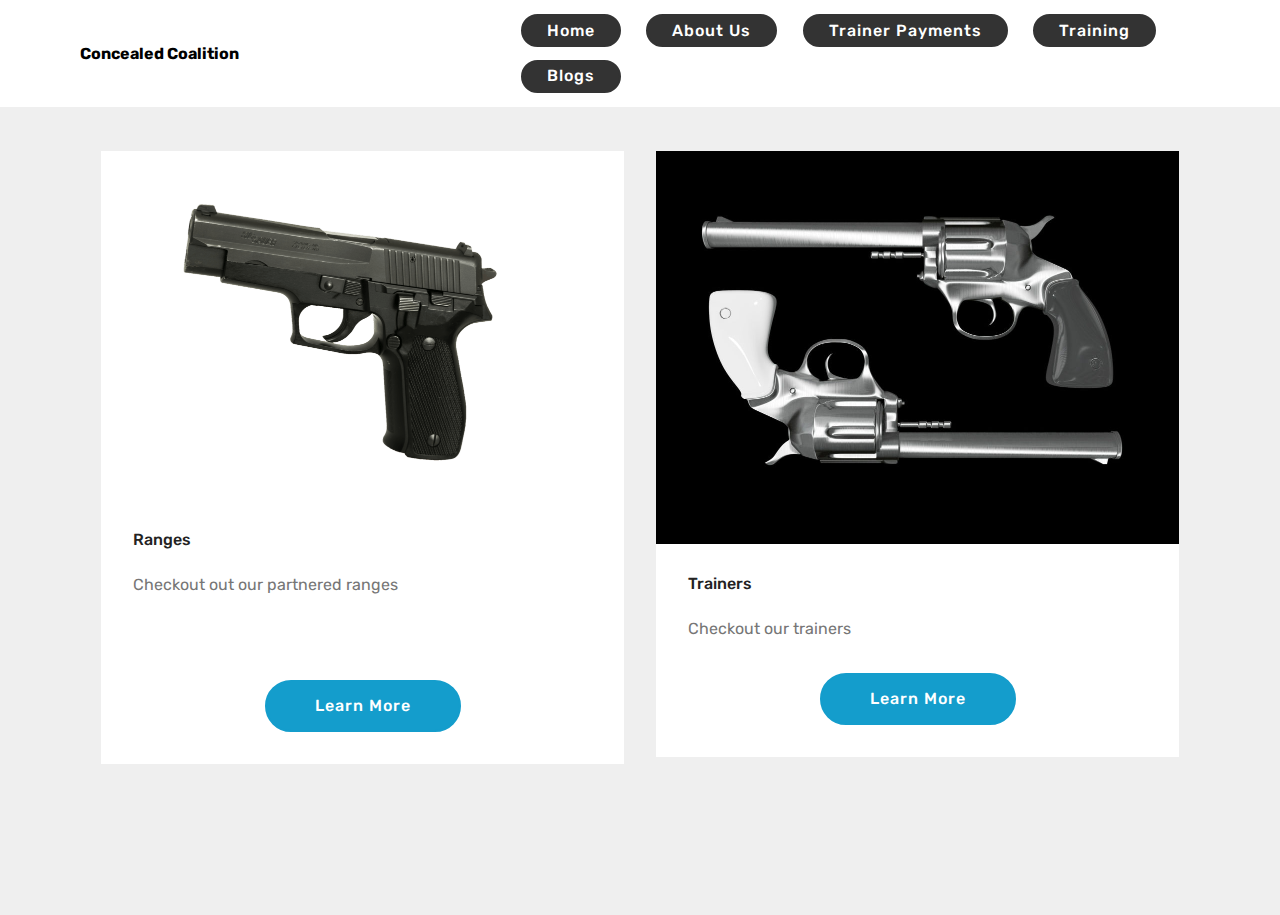
==== commit a06e1510: "create github pages" ====
--- a/page1.html
+++ b/page1.html
@@ -64,7 +64,9 @@
                     
                     Home</a> <a class="btn btn-sm btn-black display-4" href="https://mobirise.co">
                     
-                    About Us</a> <a class="btn btn-sm btn-black display-4" href="page1.html">
+                    About Us</a> <a class="btn btn-sm btn-black display-4" href="page5.html">
+                    
+                    Trainer Payments</a> <a class="btn btn-sm btn-black display-4" href="page1.html">
                     
                     Training</a> <a class="btn btn-sm btn-black display-4" href="https://mobirise.co">
                     
@@ -73,7 +75,7 @@
     </nav>
 </section>
 
-<section class="engine"><a href="https://mobirise.info">Mobirise</a></section><section class="features3 cid-s14binS55C" id="features3-5">
+<section class="engine"><a href="https://mobirise.info/q">responsive website templates</a></section><section class="features3 cid-s14binS55C" id="features3-5">
 
     
 
--- a/assets/mobirise/css/mbr-additional.css
+++ b/assets/mobirise/css/mbr-additional.css
@@ -1105,32 +1105,67 @@
 .cid-s13IPbQKfJ .dropdown-item:hover {
   color: #c1c1c1 !important;
 }
-.cid-s13LhN5prR {
+.cid-s14Np3LBIb {
   padding-top: 90px;
   padding-bottom: 90px;
-  background-color: #232323;
-  background: linear-gradient(45deg, #232323, #c1c1c1);
-}
-.cid-s13LhN5prR .media-container-row {
-  flex-direction: row-reverse;
-  -webkit-flex-direction: row-reverse;
-}
-@media (min-width: 992px) {
-  .cid-s13LhN5prR .mbr-figure {
-    padding-right: 4rem;
-    padding-right: 0;
-    padding-left: 4rem;
-  }
-}
-@media (max-width: 991px) {
-  .cid-s13LhN5prR .mbr-figure {
-    padding-bottom: 3rem;
-  }
-}
-@media (max-width: 767px) {
-  .cid-s13LhN5prR .mbr-text {
-    text-align: center;
-  }
+  background-color: #ffffff;
+}
+.cid-s14Np3LBIb .mbr-slider .carousel-control {
+  background: #1b1b1b;
+}
+.cid-s14Np3LBIb .mbr-slider .carousel-control-prev {
+  left: 0;
+  margin-left: 2.5rem;
+}
+.cid-s14Np3LBIb .mbr-slider .carousel-control-next {
+  right: 0;
+  margin-right: 2.5rem;
+}
+.cid-s14Np3LBIb .mbr-slider .modal-body .close {
+  background: #1b1b1b;
+}
+.cid-s14Np3LBIb .mbr-gallery-item > div::before {
+  content: '';
+  position: absolute;
+  left: 0;
+  top: 0;
+  width: 100%;
+  height: 100%;
+  background: #554346;
+  opacity: 0;
+  -webkit-transition: 0.2s opacity ease-in-out;
+  transition: 0.2s opacity ease-in-out;
+  background: linear-gradient(to left, #554346, #45505b) !important;
+}
+.cid-s14Np3LBIb .mbr-gallery-item > div:hover .mbr-gallery-title::before {
+  background: transparent !important;
+}
+.cid-s14Np3LBIb .mbr-gallery-item > div:hover:before {
+  opacity: 0.7 !important;
+}
+.cid-s14Np3LBIb .mbr-gallery-title {
+  font-size: .9em;
+  position: absolute;
+  display: block;
+  width: 100%;
+  bottom: 0;
+  padding: 1rem;
+  color: #fff;
+  z-index: 2;
+}
+.cid-s14Np3LBIb .mbr-gallery-title:before {
+  content: " ";
+  width: 100%;
+  height: 100%;
+  top: 0;
+  left: 0;
+  z-index: -1;
+  position: absolute;
+  background: #554346 !important;
+  opacity: 0.7;
+  -webkit-transition: 0.2s background ease-in-out;
+  transition: 0.2s background ease-in-out;
+  background: linear-gradient(to left, #554346, #45505b) !important;
 }
 .cid-s13IPbQKfJ .navbar {
   padding: .5rem 0;
@@ -1994,3 +2029,1082 @@
     text-align: center;
   }
 }
+.cid-s13IPbQKfJ .navbar {
+  padding: .5rem 0;
+  background: #ffffff;
+  transition: none;
+  min-height: 77px;
+}
+.cid-s13IPbQKfJ .navbar-dropdown.bg-color.transparent.opened {
+  background: #ffffff;
+}
+.cid-s13IPbQKfJ a {
+  font-style: normal;
+}
+.cid-s13IPbQKfJ .nav-item span {
+  padding-right: 0.4em;
+  line-height: 0.5em;
+  vertical-align: text-bottom;
+  position: relative;
+  text-decoration: none;
+}
+.cid-s13IPbQKfJ .nav-item a {
+  display: -webkit-flex;
+  align-items: center;
+  justify-content: center;
+  padding: 0.7rem 0 !important;
+  margin: 0rem .65rem !important;
+  -webkit-align-items: center;
+  -webkit-justify-content: center;
+}
+.cid-s13IPbQKfJ .nav-item:focus,
+.cid-s13IPbQKfJ .nav-link:focus {
+  outline: none;
+}
+.cid-s13IPbQKfJ .btn {
+  padding: 0.4rem 1.5rem;
+  display: -webkit-inline-flex;
+  align-items: center;
+  -webkit-align-items: center;
+}
+.cid-s13IPbQKfJ .btn .mbr-iconfont {
+  font-size: 1.6rem;
+}
+.cid-s13IPbQKfJ .menu-logo {
+  margin-right: auto;
+}
+.cid-s13IPbQKfJ .menu-logo .navbar-brand {
+  display: flex;
+  margin-left: 5rem;
+  padding: 0;
+  transition: padding .2s;
+  min-height: 3.8rem;
+  -webkit-align-items: center;
+  align-items: center;
+}
+.cid-s13IPbQKfJ .menu-logo .navbar-brand .navbar-caption-wrap {
+  display: flex;
+  -webkit-align-items: center;
+  align-items: center;
+  word-break: break-word;
+  min-width: 7rem;
+  margin: .3rem 0;
+}
+.cid-s13IPbQKfJ .menu-logo .navbar-brand .navbar-caption-wrap .navbar-caption {
+  line-height: 1.2rem !important;
+  padding-right: 2rem;
+}
+.cid-s13IPbQKfJ .menu-logo .navbar-brand .navbar-logo {
+  font-size: 4rem;
+  transition: font-size 0.25s;
+}
+.cid-s13IPbQKfJ .menu-logo .navbar-brand .navbar-logo img {
+  display: flex;
+}
+.cid-s13IPbQKfJ .menu-logo .navbar-brand .navbar-logo .mbr-iconfont {
+  transition: font-size 0.25s;
+}
+.cid-s13IPbQKfJ .menu-logo .navbar-brand .navbar-logo a {
+  display: inline-flex;
+}
+.cid-s13IPbQKfJ .navbar-toggleable-sm .navbar-collapse {
+  justify-content: flex-end;
+  -webkit-justify-content: flex-end;
+  padding-right: 5rem;
+  width: auto;
+}
+.cid-s13IPbQKfJ .navbar-toggleable-sm .navbar-collapse .navbar-nav {
+  flex-wrap: wrap;
+  -webkit-flex-wrap: wrap;
+  padding-left: 0;
+}
+.cid-s13IPbQKfJ .navbar-toggleable-sm .navbar-collapse .navbar-nav .nav-item {
+  -webkit-align-self: center;
+  align-self: center;
+}
+.cid-s13IPbQKfJ .navbar-toggleable-sm .navbar-collapse .navbar-buttons {
+  padding-left: 0;
+  padding-bottom: 0;
+}
+.cid-s13IPbQKfJ .dropdown .dropdown-menu {
+  background: #ffffff;
+  visibility: hidden;
+  display: block;
+  position: absolute;
+  min-width: 5rem;
+  padding-top: 1.4rem;
+  padding-bottom: 1.4rem;
+  text-align: left;
+}
+.cid-s13IPbQKfJ .dropdown .dropdown-menu .dropdown-item {
+  width: auto;
+  padding: 0.235em 1.5385em 0.235em 1.5385em !important;
+}
+.cid-s13IPbQKfJ .dropdown .dropdown-menu .dropdown-item::after {
+  right: 0.5rem;
+}
+.cid-s13IPbQKfJ .dropdown .dropdown-menu .dropdown-submenu {
+  margin: 0;
+}
+.cid-s13IPbQKfJ .dropdown.open > .dropdown-menu {
+  visibility: visible;
+}
+.cid-s13IPbQKfJ .navbar-toggleable-sm.opened:after {
+  position: absolute;
+  width: 100vw;
+  height: 100vh;
+  content: '';
+  background-color: rgba(0, 0, 0, 0.1);
+  left: 0;
+  bottom: 0;
+  transform: translateY(100%);
+  -webkit-transform: translateY(100%);
+  z-index: 1000;
+}
+.cid-s13IPbQKfJ .navbar.navbar-short {
+  min-height: 60px;
+  transition: all .2s;
+}
+.cid-s13IPbQKfJ .navbar.navbar-short .navbar-toggler-right {
+  top: 20px;
+}
+.cid-s13IPbQKfJ .navbar.navbar-short .navbar-logo a {
+  font-size: 2.5rem !important;
+  line-height: 2.5rem;
+  transition: font-size 0.25s;
+}
+.cid-s13IPbQKfJ .navbar.navbar-short .navbar-logo a .mbr-iconfont {
+  font-size: 2.5rem !important;
+}
+.cid-s13IPbQKfJ .navbar.navbar-short .navbar-logo a img {
+  height: 3rem !important;
+}
+.cid-s13IPbQKfJ .navbar.navbar-short .navbar-brand {
+  min-height: 3rem;
+}
+.cid-s13IPbQKfJ button.navbar-toggler {
+  width: 31px;
+  height: 18px;
+  cursor: pointer;
+  transition: all .2s;
+  top: 1.5rem;
+  right: 1rem;
+}
+.cid-s13IPbQKfJ button.navbar-toggler:focus {
+  outline: none;
+}
+.cid-s13IPbQKfJ button.navbar-toggler .hamburger span {
+  position: absolute;
+  right: 0;
+  width: 30px;
+  height: 2px;
+  border-right: 5px;
+  background-color: #ffffff;
+}
+.cid-s13IPbQKfJ button.navbar-toggler .hamburger span:nth-child(1) {
+  top: 0;
+  transition: all .2s;
+}
+.cid-s13IPbQKfJ button.navbar-toggler .hamburger span:nth-child(2) {
+  top: 8px;
+  transition: all .15s;
+}
+.cid-s13IPbQKfJ button.navbar-toggler .hamburger span:nth-child(3) {
+  top: 8px;
+  transition: all .15s;
+}
+.cid-s13IPbQKfJ button.navbar-toggler .hamburger span:nth-child(4) {
+  top: 16px;
+  transition: all .2s;
+}
+.cid-s13IPbQKfJ nav.opened .hamburger span:nth-child(1) {
+  top: 8px;
+  width: 0;
+  opacity: 0;
+  right: 50%;
+  transition: all .2s;
+}
+.cid-s13IPbQKfJ nav.opened .hamburger span:nth-child(2) {
+  -webkit-transform: rotate(45deg);
+  transform: rotate(45deg);
+  transition: all .25s;
+}
+.cid-s13IPbQKfJ nav.opened .hamburger span:nth-child(3) {
+  -webkit-transform: rotate(-45deg);
+  transform: rotate(-45deg);
+  transition: all .25s;
+}
+.cid-s13IPbQKfJ nav.opened .hamburger span:nth-child(4) {
+  top: 8px;
+  width: 0;
+  opacity: 0;
+  right: 50%;
+  transition: all .2s;
+}
+.cid-s13IPbQKfJ .collapsed.navbar-expand {
+  flex-direction: column;
+  -webkit-flex-direction: column;
+}
+.cid-s13IPbQKfJ .collapsed .btn {
+  display: -webkit-flex;
+}
+.cid-s13IPbQKfJ .collapsed .navbar-collapse {
+  display: none !important;
+  padding-right: 0 !important;
+}
+.cid-s13IPbQKfJ .collapsed .navbar-collapse.collapsing,
+.cid-s13IPbQKfJ .collapsed .navbar-collapse.show {
+  display: block !important;
+}
+.cid-s13IPbQKfJ .collapsed .navbar-collapse.collapsing .navbar-nav,
+.cid-s13IPbQKfJ .collapsed .navbar-collapse.show .navbar-nav {
+  display: block;
+  text-align: center;
+}
+.cid-s13IPbQKfJ .collapsed .navbar-collapse.collapsing .navbar-nav .nav-item,
+.cid-s13IPbQKfJ .collapsed .navbar-collapse.show .navbar-nav .nav-item {
+  clear: both;
+}
+.cid-s13IPbQKfJ .collapsed .navbar-collapse.collapsing .navbar-buttons,
+.cid-s13IPbQKfJ .collapsed .navbar-collapse.show .navbar-buttons {
+  text-align: center;
+}
+.cid-s13IPbQKfJ .collapsed .navbar-collapse.collapsing .navbar-buttons:last-child,
+.cid-s13IPbQKfJ .collapsed .navbar-collapse.show .navbar-buttons:last-child {
+  margin-bottom: 1rem;
+}
+.cid-s13IPbQKfJ .collapsed button.navbar-toggler {
+  display: block;
+}
+.cid-s13IPbQKfJ .collapsed .navbar-brand {
+  margin-left: 1rem !important;
+}
+.cid-s13IPbQKfJ .collapsed .navbar-toggleable-sm {
+  flex-direction: column;
+  -webkit-flex-direction: column;
+}
+.cid-s13IPbQKfJ .collapsed .dropdown .dropdown-menu {
+  width: 100%;
+  text-align: center;
+  position: relative;
+  opacity: 0;
+  overflow: hidden;
+  display: block;
+  height: 0;
+  visibility: hidden;
+  padding: 0;
+  transition-duration: .5s;
+  transition-property: opacity,padding,height;
+}
+.cid-s13IPbQKfJ .collapsed .dropdown.open > .dropdown-menu {
+  position: relative;
+  opacity: 1;
+  height: auto;
+  padding: 1.4rem 0;
+  visibility: visible;
+}
+.cid-s13IPbQKfJ .collapsed .dropdown .dropdown-submenu {
+  left: 0;
+  text-align: center;
+  width: 100%;
+}
+.cid-s13IPbQKfJ .collapsed .dropdown .dropdown-toggle[data-toggle="dropdown-submenu"]::after {
+  margin-top: 0;
+  position: inherit;
+  right: 0;
+  top: 50%;
+  display: inline-block;
+  width: 0;
+  height: 0;
+  margin-left: .3em;
+  vertical-align: middle;
+  content: "";
+  border-top: .30em solid;
+  border-right: .30em solid transparent;
+  border-left: .30em solid transparent;
+}
+@media (max-width: 1023px) {
+  .cid-s13IPbQKfJ .navbar-expand {
+    flex-direction: column;
+    -webkit-flex-direction: column;
+  }
+  .cid-s13IPbQKfJ img {
+    height: 3.8rem !important;
+  }
+  .cid-s13IPbQKfJ .btn {
+    display: -webkit-flex;
+  }
+  .cid-s13IPbQKfJ button.navbar-toggler {
+    display: block;
+  }
+  .cid-s13IPbQKfJ .navbar-brand {
+    margin-left: 1rem !important;
+  }
+  .cid-s13IPbQKfJ .navbar-toggleable-sm {
+    flex-direction: column;
+    -webkit-flex-direction: column;
+  }
+  .cid-s13IPbQKfJ .navbar-collapse {
+    display: none !important;
+    padding-right: 0 !important;
+  }
+  .cid-s13IPbQKfJ .navbar-collapse.collapsing,
+  .cid-s13IPbQKfJ .navbar-collapse.show {
+    display: block !important;
+  }
+  .cid-s13IPbQKfJ .navbar-collapse.collapsing .navbar-nav,
+  .cid-s13IPbQKfJ .navbar-collapse.show .navbar-nav {
+    display: block;
+    text-align: center;
+  }
+  .cid-s13IPbQKfJ .navbar-collapse.collapsing .navbar-nav .nav-item,
+  .cid-s13IPbQKfJ .navbar-collapse.show .navbar-nav .nav-item {
+    clear: both;
+  }
+  .cid-s13IPbQKfJ .navbar-collapse.collapsing .navbar-buttons,
+  .cid-s13IPbQKfJ .navbar-collapse.show .navbar-buttons {
+    text-align: center;
+  }
+  .cid-s13IPbQKfJ .navbar-collapse.collapsing .navbar-buttons:last-child,
+  .cid-s13IPbQKfJ .navbar-collapse.show .navbar-buttons:last-child {
+    margin-bottom: 1rem;
+  }
+  .cid-s13IPbQKfJ .dropdown .dropdown-menu {
+    width: 100%;
+    text-align: center;
+    position: relative;
+    opacity: 0;
+    overflow: hidden;
+    display: block;
+    height: 0;
+    visibility: hidden;
+    padding: 0;
+    transition-duration: .5s;
+    transition-property: opacity,padding,height;
+  }
+  .cid-s13IPbQKfJ .dropdown.open > .dropdown-menu {
+    position: relative;
+    opacity: 1;
+    height: auto;
+    padding: 1.4rem 0;
+    visibility: visible;
+  }
+  .cid-s13IPbQKfJ .dropdown .dropdown-submenu {
+    left: 0;
+    text-align: center;
+    width: 100%;
+  }
+  .cid-s13IPbQKfJ .dropdown .dropdown-toggle[data-toggle="dropdown-submenu"]::after {
+    margin-top: 0;
+    position: inherit;
+    right: 0;
+    top: 50%;
+    display: inline-block;
+    width: 0;
+    height: 0;
+    margin-left: .3em;
+    vertical-align: middle;
+    content: "";
+    border-top: .30em solid;
+    border-right: .30em solid transparent;
+    border-left: .30em solid transparent;
+  }
+}
+@media (min-width: 767px) {
+  .cid-s13IPbQKfJ .menu-logo {
+    flex-shrink: 0;
+    -webkit-flex-shrink: 0;
+  }
+}
+.cid-s13IPbQKfJ .navbar-collapse {
+  flex-basis: auto;
+  -webkit-flex-basis: auto;
+}
+.cid-s13IPbQKfJ .nav-link:hover,
+.cid-s13IPbQKfJ .dropdown-item:hover {
+  color: #c1c1c1 !important;
+}
+.cid-s26wQ9ySgj.popup-builder {
+  background-color: #ffffff;
+}
+.cid-s26wQ9ySgj.popup-builder .modal {
+  position: relative;
+  display: block;
+  z-index: 1;
+}
+.cid-s26wQ9ySgj.popup-builder .modal-dialog {
+  margin-top: 60px;
+  margin-bottom: 60px;
+}
+.cid-s26wQ9ySgj .modal-content,
+.cid-s26wQ9ySgj .modal-dialog {
+  height: auto;
+}
+.cid-s26wQ9ySgj .form-wrapper .input-group-btn {
+  margin-right: auto;
+  margin-left: auto;
+}
+.cid-s26wQ9ySgj .form-wrapper .input-group-btn .btn {
+  margin: 0 !important;
+}
+@media (min-width: 769px) {
+  .cid-s26wQ9ySgj .form-wrapper .mbr-form .form-group,
+  .cid-s26wQ9ySgj .form-wrapper .mbr-form .input-group-btn {
+    padding: 0 .5rem;
+  }
+}
+.cid-s26wQ9ySgj .card-img {
+  width: 100%;
+  margin: auto;
+  border-radius: 0;
+}
+.cid-s26wQ9ySgj .mbr-figure img {
+  display: block;
+  width: 100%;
+  -ms-flex-item-align: center;
+  -ms-grid-row-align: center;
+  -webkit-align-self: center;
+  align-self: center;
+}
+.cid-s26wQ9ySgj .mbr-text {
+  text-align: center;
+}
+.cid-s26wQ9ySgj .pt-0 {
+  padding-top: 0 !important;
+}
+.cid-s26wQ9ySgj .pb-0 {
+  padding-bottom: 0 !important;
+}
+.cid-s26wQ9ySgj .form-content {
+  -ms-flex-pack: center;
+  justify-content: center;
+  text-align: center;
+}
+.cid-s26wQ9ySgj .mbr-overlay {
+  bottom: 0;
+  left: 0;
+  position: absolute;
+  right: 0;
+  top: 0;
+  z-index: 0;
+  pointer-events: none;
+}
+.cid-s26wQ9ySgj .modal-open {
+  overflow: hidden;
+}
+.cid-s26wQ9ySgj .modal-open .modal {
+  overflow-x: hidden;
+  overflow-y: auto;
+}
+.cid-s26wQ9ySgj .modal {
+  position: fixed;
+  top: 0;
+  left: 0;
+  z-index: 1050;
+  display: none;
+  width: 100%;
+  height: 100%;
+  overflow: hidden;
+  outline: 0;
+}
+.cid-s26wQ9ySgj .modal-dialog {
+  position: relative;
+  width: auto;
+  margin: .5rem;
+  pointer-events: none;
+}
+.cid-s26wQ9ySgj .modal.fade .modal-dialog {
+  transition: transform 0.3s ease-out, -webkit-transform 0.3s ease-out;
+  -webkit-transform: translate(0, -50px);
+  transform: translate(0, -50px);
+}
+.cid-s26wQ9ySgj .modal.show .modal-dialog {
+  -webkit-transform: none;
+  transform: none;
+}
+.cid-s26wQ9ySgj .modal-dialog-centered {
+  display: flex;
+  -ms-flex-align: center;
+  align-items: center;
+  min-height: calc(100% - (.5rem * 2));
+}
+.cid-s26wQ9ySgj .modal-dialog-centered::before {
+  display: block;
+  height: calc(100vh - (.5rem * 2));
+  content: "";
+}
+.cid-s26wQ9ySgj .modal-content {
+  background: #ffffff;
+  position: relative;
+  display: flex;
+  -ms-flex-direction: column;
+  flex-direction: column;
+  width: 100%;
+  pointer-events: auto;
+  background-clip: padding-box;
+  border: none;
+  outline: 0;
+  -webkit-box-shadow: 0 10px 40px 0 rgba(0, 0, 0, 0.2);
+  box-shadow: 0 10px 40px 0 rgba(0, 0, 0, 0.2);
+}
+.cid-s26wQ9ySgj .modal-backdrop {
+  position: fixed;
+  top: 0;
+  left: 0;
+  z-index: 1040;
+  width: 100vw;
+  height: 100vh;
+  background-color: #000;
+}
+.cid-s26wQ9ySgj .modal-backdrop.fade {
+  opacity: 0;
+}
+.cid-s26wQ9ySgj .modal-backdrop.show {
+  opacity: .5;
+}
+.cid-s26wQ9ySgj .modal-header {
+  display: flex;
+  -ms-flex-align: start;
+  align-items: flex-start;
+  -ms-flex-pack: justify;
+  justify-content: space-between;
+  padding: 1rem;
+  border-bottom: none;
+}
+.cid-s26wQ9ySgj .modal-header .close {
+  position: absolute;
+  top: auto;
+  right: 1rem;
+  margin: -1rem -1rem -1rem auto;
+  padding: 1rem;
+  opacity: .75;
+}
+.cid-s26wQ9ySgj .modal-header .close:hover {
+  opacity: 1;
+}
+.cid-s26wQ9ySgj .modal-header .close:focus {
+  outline: none;
+}
+.cid-s26wQ9ySgj .modal-title {
+  line-height: 1.5;
+  width: 100%;
+  margin: 0;
+  text-align: center;
+}
+.cid-s26wQ9ySgj .modal-body {
+  position: relative;
+  -ms-flex: 1 1 auto;
+  flex: 1 1 auto;
+  padding: 1rem;
+  min-height: 100%;
+}
+.cid-s26wQ9ySgj .modal-footer {
+  display: flex;
+  -ms-flex-align: center;
+  align-items: center;
+  -ms-flex-pack: center;
+  justify-content: center;
+  padding: 1rem;
+  border-top: none;
+  text-align: center;
+}
+.cid-s26wQ9ySgj .modal-scrollbar-measure {
+  position: absolute;
+  top: -9999px;
+  width: 50px;
+  height: 50px;
+  overflow: scroll;
+}
+@media (min-width: 576px) {
+  .cid-s26wQ9ySgj .modal-dialog {
+    max-width: 500px;
+    margin: 1.75rem auto;
+  }
+  .cid-s26wQ9ySgj .modal-dialog-centered {
+    min-height: calc(100% - (1.75rem * 2));
+  }
+  .cid-s26wQ9ySgj .modal-dialog-centered::before {
+    height: calc(100vh - (1.75rem * 2));
+  }
+  .cid-s26wQ9ySgj .modal-sm {
+    max-width: 300px;
+  }
+  .cid-s26wQ9ySgj .container {
+    max-width: 540px;
+  }
+}
+@media (min-width: 992px) {
+  .cid-s26wQ9ySgj .modal-lg,
+  .cid-s26wQ9ySgj .modal-xl {
+    max-width: 800px;
+  }
+  .cid-s26wQ9ySgj .container {
+    max-width: 960px;
+  }
+}
+@media (min-width: 1200px) {
+  .cid-s26wQ9ySgj .modal-xl {
+    max-width: 1140px;
+  }
+  .cid-s26wQ9ySgj .container {
+    max-width: 1140px;
+  }
+}
+.cid-s26wQ9ySgj .container {
+  width: 100%;
+  padding-right: 15px;
+  padding-left: 15px;
+  margin-right: auto;
+  margin-left: auto;
+}
+@media (min-width: 768px) {
+  .cid-s26wQ9ySgj .container {
+    max-width: 720px;
+  }
+}
+.cid-s26wQ9ySgj .row {
+  display: flex;
+  -ms-flex-wrap: wrap;
+  flex-wrap: wrap;
+  margin-right: -15px;
+  margin-left: -15px;
+}
+.cid-s26wQ9ySgj .col-md-4 {
+  position: relative;
+  width: 100%;
+  padding-right: 15px;
+  padding-left: 15px;
+  -ms-flex: 0 0 33.333333%;
+  flex: 0 0 33.333333%;
+  max-width: 33.333333%;
+}
+.cid-s26wQ9ySgj .form-group {
+  margin-bottom: 1rem;
+}
+.cid-s26wQ9ySgj .form-control {
+  display: block;
+  width: 100%;
+  font-size: 1rem;
+  font-weight: 400;
+  line-height: 1.5;
+}
+.cid-s26wQ9ySgj .col {
+  -ms-flex-preferred-size: 0;
+  flex-basis: 0;
+  -ms-flex-positive: 1;
+  flex-grow: 1;
+  max-width: 100%;
+}
+.cid-s26wQ9ySgj .col-md-auto {
+  position: relative;
+  padding-right: 15px;
+  padding-left: 15px;
+  -ms-flex: 0 0 auto;
+  flex: 0 0 auto;
+  width: auto;
+  max-width: 100%;
+}
+.cid-s13IPbQKfJ .navbar {
+  padding: .5rem 0;
+  background: #ffffff;
+  transition: none;
+  min-height: 77px;
+}
+.cid-s13IPbQKfJ .navbar-dropdown.bg-color.transparent.opened {
+  background: #ffffff;
+}
+.cid-s13IPbQKfJ a {
+  font-style: normal;
+}
+.cid-s13IPbQKfJ .nav-item span {
+  padding-right: 0.4em;
+  line-height: 0.5em;
+  vertical-align: text-bottom;
+  position: relative;
+  text-decoration: none;
+}
+.cid-s13IPbQKfJ .nav-item a {
+  display: -webkit-flex;
+  align-items: center;
+  justify-content: center;
+  padding: 0.7rem 0 !important;
+  margin: 0rem .65rem !important;
+  -webkit-align-items: center;
+  -webkit-justify-content: center;
+}
+.cid-s13IPbQKfJ .nav-item:focus,
+.cid-s13IPbQKfJ .nav-link:focus {
+  outline: none;
+}
+.cid-s13IPbQKfJ .btn {
+  padding: 0.4rem 1.5rem;
+  display: -webkit-inline-flex;
+  align-items: center;
+  -webkit-align-items: center;
+}
+.cid-s13IPbQKfJ .btn .mbr-iconfont {
+  font-size: 1.6rem;
+}
+.cid-s13IPbQKfJ .menu-logo {
+  margin-right: auto;
+}
+.cid-s13IPbQKfJ .menu-logo .navbar-brand {
+  display: flex;
+  margin-left: 5rem;
+  padding: 0;
+  transition: padding .2s;
+  min-height: 3.8rem;
+  -webkit-align-items: center;
+  align-items: center;
+}
+.cid-s13IPbQKfJ .menu-logo .navbar-brand .navbar-caption-wrap {
+  display: flex;
+  -webkit-align-items: center;
+  align-items: center;
+  word-break: break-word;
+  min-width: 7rem;
+  margin: .3rem 0;
+}
+.cid-s13IPbQKfJ .menu-logo .navbar-brand .navbar-caption-wrap .navbar-caption {
+  line-height: 1.2rem !important;
+  padding-right: 2rem;
+}
+.cid-s13IPbQKfJ .menu-logo .navbar-brand .navbar-logo {
+  font-size: 4rem;
+  transition: font-size 0.25s;
+}
+.cid-s13IPbQKfJ .menu-logo .navbar-brand .navbar-logo img {
+  display: flex;
+}
+.cid-s13IPbQKfJ .menu-logo .navbar-brand .navbar-logo .mbr-iconfont {
+  transition: font-size 0.25s;
+}
+.cid-s13IPbQKfJ .menu-logo .navbar-brand .navbar-logo a {
+  display: inline-flex;
+}
+.cid-s13IPbQKfJ .navbar-toggleable-sm .navbar-collapse {
+  justify-content: flex-end;
+  -webkit-justify-content: flex-end;
+  padding-right: 5rem;
+  width: auto;
+}
+.cid-s13IPbQKfJ .navbar-toggleable-sm .navbar-collapse .navbar-nav {
+  flex-wrap: wrap;
+  -webkit-flex-wrap: wrap;
+  padding-left: 0;
+}
+.cid-s13IPbQKfJ .navbar-toggleable-sm .navbar-collapse .navbar-nav .nav-item {
+  -webkit-align-self: center;
+  align-self: center;
+}
+.cid-s13IPbQKfJ .navbar-toggleable-sm .navbar-collapse .navbar-buttons {
+  padding-left: 0;
+  padding-bottom: 0;
+}
+.cid-s13IPbQKfJ .dropdown .dropdown-menu {
+  background: #ffffff;
+  visibility: hidden;
+  display: block;
+  position: absolute;
+  min-width: 5rem;
+  padding-top: 1.4rem;
+  padding-bottom: 1.4rem;
+  text-align: left;
+}
+.cid-s13IPbQKfJ .dropdown .dropdown-menu .dropdown-item {
+  width: auto;
+  padding: 0.235em 1.5385em 0.235em 1.5385em !important;
+}
+.cid-s13IPbQKfJ .dropdown .dropdown-menu .dropdown-item::after {
+  right: 0.5rem;
+}
+.cid-s13IPbQKfJ .dropdown .dropdown-menu .dropdown-submenu {
+  margin: 0;
+}
+.cid-s13IPbQKfJ .dropdown.open > .dropdown-menu {
+  visibility: visible;
+}
+.cid-s13IPbQKfJ .navbar-toggleable-sm.opened:after {
+  position: absolute;
+  width: 100vw;
+  height: 100vh;
+  content: '';
+  background-color: rgba(0, 0, 0, 0.1);
+  left: 0;
+  bottom: 0;
+  transform: translateY(100%);
+  -webkit-transform: translateY(100%);
+  z-index: 1000;
+}
+.cid-s13IPbQKfJ .navbar.navbar-short {
+  min-height: 60px;
+  transition: all .2s;
+}
+.cid-s13IPbQKfJ .navbar.navbar-short .navbar-toggler-right {
+  top: 20px;
+}
+.cid-s13IPbQKfJ .navbar.navbar-short .navbar-logo a {
+  font-size: 2.5rem !important;
+  line-height: 2.5rem;
+  transition: font-size 0.25s;
+}
+.cid-s13IPbQKfJ .navbar.navbar-short .navbar-logo a .mbr-iconfont {
+  font-size: 2.5rem !important;
+}
+.cid-s13IPbQKfJ .navbar.navbar-short .navbar-logo a img {
+  height: 3rem !important;
+}
+.cid-s13IPbQKfJ .navbar.navbar-short .navbar-brand {
+  min-height: 3rem;
+}
+.cid-s13IPbQKfJ button.navbar-toggler {
+  width: 31px;
+  height: 18px;
+  cursor: pointer;
+  transition: all .2s;
+  top: 1.5rem;
+  right: 1rem;
+}
+.cid-s13IPbQKfJ button.navbar-toggler:focus {
+  outline: none;
+}
+.cid-s13IPbQKfJ button.navbar-toggler .hamburger span {
+  position: absolute;
+  right: 0;
+  width: 30px;
+  height: 2px;
+  border-right: 5px;
+  background-color: #ffffff;
+}
+.cid-s13IPbQKfJ button.navbar-toggler .hamburger span:nth-child(1) {
+  top: 0;
+  transition: all .2s;
+}
+.cid-s13IPbQKfJ button.navbar-toggler .hamburger span:nth-child(2) {
+  top: 8px;
+  transition: all .15s;
+}
+.cid-s13IPbQKfJ button.navbar-toggler .hamburger span:nth-child(3) {
+  top: 8px;
+  transition: all .15s;
+}
+.cid-s13IPbQKfJ button.navbar-toggler .hamburger span:nth-child(4) {
+  top: 16px;
+  transition: all .2s;
+}
+.cid-s13IPbQKfJ nav.opened .hamburger span:nth-child(1) {
+  top: 8px;
+  width: 0;
+  opacity: 0;
+  right: 50%;
+  transition: all .2s;
+}
+.cid-s13IPbQKfJ nav.opened .hamburger span:nth-child(2) {
+  -webkit-transform: rotate(45deg);
+  transform: rotate(45deg);
+  transition: all .25s;
+}
+.cid-s13IPbQKfJ nav.opened .hamburger span:nth-child(3) {
+  -webkit-transform: rotate(-45deg);
+  transform: rotate(-45deg);
+  transition: all .25s;
+}
+.cid-s13IPbQKfJ nav.opened .hamburger span:nth-child(4) {
+  top: 8px;
+  width: 0;
+  opacity: 0;
+  right: 50%;
+  transition: all .2s;
+}
+.cid-s13IPbQKfJ .collapsed.navbar-expand {
+  flex-direction: column;
+  -webkit-flex-direction: column;
+}
+.cid-s13IPbQKfJ .collapsed .btn {
+  display: -webkit-flex;
+}
+.cid-s13IPbQKfJ .collapsed .navbar-collapse {
+  display: none !important;
+  padding-right: 0 !important;
+}
+.cid-s13IPbQKfJ .collapsed .navbar-collapse.collapsing,
+.cid-s13IPbQKfJ .collapsed .navbar-collapse.show {
+  display: block !important;
+}
+.cid-s13IPbQKfJ .collapsed .navbar-collapse.collapsing .navbar-nav,
+.cid-s13IPbQKfJ .collapsed .navbar-collapse.show .navbar-nav {
+  display: block;
+  text-align: center;
+}
+.cid-s13IPbQKfJ .collapsed .navbar-collapse.collapsing .navbar-nav .nav-item,
+.cid-s13IPbQKfJ .collapsed .navbar-collapse.show .navbar-nav .nav-item {
+  clear: both;
+}
+.cid-s13IPbQKfJ .collapsed .navbar-collapse.collapsing .navbar-buttons,
+.cid-s13IPbQKfJ .collapsed .navbar-collapse.show .navbar-buttons {
+  text-align: center;
+}
+.cid-s13IPbQKfJ .collapsed .navbar-collapse.collapsing .navbar-buttons:last-child,
+.cid-s13IPbQKfJ .collapsed .navbar-collapse.show .navbar-buttons:last-child {
+  margin-bottom: 1rem;
+}
+.cid-s13IPbQKfJ .collapsed button.navbar-toggler {
+  display: block;
+}
+.cid-s13IPbQKfJ .collapsed .navbar-brand {
+  margin-left: 1rem !important;
+}
+.cid-s13IPbQKfJ .collapsed .navbar-toggleable-sm {
+  flex-direction: column;
+  -webkit-flex-direction: column;
+}
+.cid-s13IPbQKfJ .collapsed .dropdown .dropdown-menu {
+  width: 100%;
+  text-align: center;
+  position: relative;
+  opacity: 0;
+  overflow: hidden;
+  display: block;
+  height: 0;
+  visibility: hidden;
+  padding: 0;
+  transition-duration: .5s;
+  transition-property: opacity,padding,height;
+}
+.cid-s13IPbQKfJ .collapsed .dropdown.open > .dropdown-menu {
+  position: relative;
+  opacity: 1;
+  height: auto;
+  padding: 1.4rem 0;
+  visibility: visible;
+}
+.cid-s13IPbQKfJ .collapsed .dropdown .dropdown-submenu {
+  left: 0;
+  text-align: center;
+  width: 100%;
+}
+.cid-s13IPbQKfJ .collapsed .dropdown .dropdown-toggle[data-toggle="dropdown-submenu"]::after {
+  margin-top: 0;
+  position: inherit;
+  right: 0;
+  top: 50%;
+  display: inline-block;
+  width: 0;
+  height: 0;
+  margin-left: .3em;
+  vertical-align: middle;
+  content: "";
+  border-top: .30em solid;
+  border-right: .30em solid transparent;
+  border-left: .30em solid transparent;
+}
+@media (max-width: 1023px) {
+  .cid-s13IPbQKfJ .navbar-expand {
+    flex-direction: column;
+    -webkit-flex-direction: column;
+  }
+  .cid-s13IPbQKfJ img {
+    height: 3.8rem !important;
+  }
+  .cid-s13IPbQKfJ .btn {
+    display: -webkit-flex;
+  }
+  .cid-s13IPbQKfJ button.navbar-toggler {
+    display: block;
+  }
+  .cid-s13IPbQKfJ .navbar-brand {
+    margin-left: 1rem !important;
+  }
+  .cid-s13IPbQKfJ .navbar-toggleable-sm {
+    flex-direction: column;
+    -webkit-flex-direction: column;
+  }
+  .cid-s13IPbQKfJ .navbar-collapse {
+    display: none !important;
+    padding-right: 0 !important;
+  }
+  .cid-s13IPbQKfJ .navbar-collapse.collapsing,
+  .cid-s13IPbQKfJ .navbar-collapse.show {
+    display: block !important;
+  }
+  .cid-s13IPbQKfJ .navbar-collapse.collapsing .navbar-nav,
+  .cid-s13IPbQKfJ .navbar-collapse.show .navbar-nav {
+    display: block;
+    text-align: center;
+  }
+  .cid-s13IPbQKfJ .navbar-collapse.collapsing .navbar-nav .nav-item,
+  .cid-s13IPbQKfJ .navbar-collapse.show .navbar-nav .nav-item {
+    clear: both;
+  }
+  .cid-s13IPbQKfJ .navbar-collapse.collapsing .navbar-buttons,
+  .cid-s13IPbQKfJ .navbar-collapse.show .navbar-buttons {
+    text-align: center;
+  }
+  .cid-s13IPbQKfJ .navbar-collapse.collapsing .navbar-buttons:last-child,
+  .cid-s13IPbQKfJ .navbar-collapse.show .navbar-buttons:last-child {
+    margin-bottom: 1rem;
+  }
+  .cid-s13IPbQKfJ .dropdown .dropdown-menu {
+    width: 100%;
+    text-align: center;
+    position: relative;
+    opacity: 0;
+    overflow: hidden;
+    display: block;
+    height: 0;
+    visibility: hidden;
+    padding: 0;
+    transition-duration: .5s;
+    transition-property: opacity,padding,height;
+  }
+  .cid-s13IPbQKfJ .dropdown.open > .dropdown-menu {
+    position: relative;
+    opacity: 1;
+    height: auto;
+    padding: 1.4rem 0;
+    visibility: visible;
+  }
+  .cid-s13IPbQKfJ .dropdown .dropdown-submenu {
+    left: 0;
+    text-align: center;
+    width: 100%;
+  }
+  .cid-s13IPbQKfJ .dropdown .dropdown-toggle[data-toggle="dropdown-submenu"]::after {
+    margin-top: 0;
+    position: inherit;
+    right: 0;
+    top: 50%;
+    display: inline-block;
+    width: 0;
+    height: 0;
+    margin-left: .3em;
+    vertical-align: middle;
+    content: "";
+    border-top: .30em solid;
+    border-right: .30em solid transparent;
+    border-left: .30em solid transparent;
+  }
+}
+@media (min-width: 767px) {
+  .cid-s13IPbQKfJ .menu-logo {
+    flex-shrink: 0;
+    -webkit-flex-shrink: 0;
+  }
+}
+.cid-s13IPbQKfJ .navbar-collapse {
+  flex-basis: auto;
+  -webkit-flex-basis: auto;
+}
+.cid-s13IPbQKfJ .nav-link:hover,
+.cid-s13IPbQKfJ .dropdown-item:hover {
+  color: #c1c1c1 !important;
+}
+.cid-s2M3rQLRFS {
+  padding-top: 75px;
+  padding-bottom: 75px;
+  background-color: #ffffff;
+}
+.cid-s2M3rQLRFS .mbr-overlay {
+  background-color: #ffffff;
+  opacity: 0.4;
+}
--- a/assets/mobirise/css/mbr-additional.css
+++ b/assets/mobirise/css/mbr-additional.css
@@ -1105,32 +1105,67 @@
 .cid-s13IPbQKfJ .dropdown-item:hover {
   color: #c1c1c1 !important;
 }
-.cid-s13LhN5prR {
+.cid-s14Np3LBIb {
   padding-top: 90px;
   padding-bottom: 90px;
-  background-color: #232323;
-  background: linear-gradient(45deg, #232323, #c1c1c1);
-}
-.cid-s13LhN5prR .media-container-row {
-  flex-direction: row-reverse;
-  -webkit-flex-direction: row-reverse;
-}
-@media (min-width: 992px) {
-  .cid-s13LhN5prR .mbr-figure {
-    padding-right: 4rem;
-    padding-right: 0;
-    padding-left: 4rem;
-  }
-}
-@media (max-width: 991px) {
-  .cid-s13LhN5prR .mbr-figure {
-    padding-bottom: 3rem;
-  }
-}
-@media (max-width: 767px) {
-  .cid-s13LhN5prR .mbr-text {
-    text-align: center;
-  }
+  background-color: #ffffff;
+}
+.cid-s14Np3LBIb .mbr-slider .carousel-control {
+  background: #1b1b1b;
+}
+.cid-s14Np3LBIb .mbr-slider .carousel-control-prev {
+  left: 0;
+  margin-left: 2.5rem;
+}
+.cid-s14Np3LBIb .mbr-slider .carousel-control-next {
+  right: 0;
+  margin-right: 2.5rem;
+}
+.cid-s14Np3LBIb .mbr-slider .modal-body .close {
+  background: #1b1b1b;
+}
+.cid-s14Np3LBIb .mbr-gallery-item > div::before {
+  content: '';
+  position: absolute;
+  left: 0;
+  top: 0;
+  width: 100%;
+  height: 100%;
+  background: #554346;
+  opacity: 0;
+  -webkit-transition: 0.2s opacity ease-in-out;
+  transition: 0.2s opacity ease-in-out;
+  background: linear-gradient(to left, #554346, #45505b) !important;
+}
+.cid-s14Np3LBIb .mbr-gallery-item > div:hover .mbr-gallery-title::before {
+  background: transparent !important;
+}
+.cid-s14Np3LBIb .mbr-gallery-item > div:hover:before {
+  opacity: 0.7 !important;
+}
+.cid-s14Np3LBIb .mbr-gallery-title {
+  font-size: .9em;
+  position: absolute;
+  display: block;
+  width: 100%;
+  bottom: 0;
+  padding: 1rem;
+  color: #fff;
+  z-index: 2;
+}
+.cid-s14Np3LBIb .mbr-gallery-title:before {
+  content: " ";
+  width: 100%;
+  height: 100%;
+  top: 0;
+  left: 0;
+  z-index: -1;
+  position: absolute;
+  background: #554346 !important;
+  opacity: 0.7;
+  -webkit-transition: 0.2s background ease-in-out;
+  transition: 0.2s background ease-in-out;
+  background: linear-gradient(to left, #554346, #45505b) !important;
 }
 .cid-s13IPbQKfJ .navbar {
   padding: .5rem 0;
@@ -1994,3 +2029,1082 @@
     text-align: center;
   }
 }
+.cid-s13IPbQKfJ .navbar {
+  padding: .5rem 0;
+  background: #ffffff;
+  transition: none;
+  min-height: 77px;
+}
+.cid-s13IPbQKfJ .navbar-dropdown.bg-color.transparent.opened {
+  background: #ffffff;
+}
+.cid-s13IPbQKfJ a {
+  font-style: normal;
+}
+.cid-s13IPbQKfJ .nav-item span {
+  padding-right: 0.4em;
+  line-height: 0.5em;
+  vertical-align: text-bottom;
+  position: relative;
+  text-decoration: none;
+}
+.cid-s13IPbQKfJ .nav-item a {
+  display: -webkit-flex;
+  align-items: center;
+  justify-content: center;
+  padding: 0.7rem 0 !important;
+  margin: 0rem .65rem !important;
+  -webkit-align-items: center;
+  -webkit-justify-content: center;
+}
+.cid-s13IPbQKfJ .nav-item:focus,
+.cid-s13IPbQKfJ .nav-link:focus {
+  outline: none;
+}
+.cid-s13IPbQKfJ .btn {
+  padding: 0.4rem 1.5rem;
+  display: -webkit-inline-flex;
+  align-items: center;
+  -webkit-align-items: center;
+}
+.cid-s13IPbQKfJ .btn .mbr-iconfont {
+  font-size: 1.6rem;
+}
+.cid-s13IPbQKfJ .menu-logo {
+  margin-right: auto;
+}
+.cid-s13IPbQKfJ .menu-logo .navbar-brand {
+  display: flex;
+  margin-left: 5rem;
+  padding: 0;
+  transition: padding .2s;
+  min-height: 3.8rem;
+  -webkit-align-items: center;
+  align-items: center;
+}
+.cid-s13IPbQKfJ .menu-logo .navbar-brand .navbar-caption-wrap {
+  display: flex;
+  -webkit-align-items: center;
+  align-items: center;
+  word-break: break-word;
+  min-width: 7rem;
+  margin: .3rem 0;
+}
+.cid-s13IPbQKfJ .menu-logo .navbar-brand .navbar-caption-wrap .navbar-caption {
+  line-height: 1.2rem !important;
+  padding-right: 2rem;
+}
+.cid-s13IPbQKfJ .menu-logo .navbar-brand .navbar-logo {
+  font-size: 4rem;
+  transition: font-size 0.25s;
+}
+.cid-s13IPbQKfJ .menu-logo .navbar-brand .navbar-logo img {
+  display: flex;
+}
+.cid-s13IPbQKfJ .menu-logo .navbar-brand .navbar-logo .mbr-iconfont {
+  transition: font-size 0.25s;
+}
+.cid-s13IPbQKfJ .menu-logo .navbar-brand .navbar-logo a {
+  display: inline-flex;
+}
+.cid-s13IPbQKfJ .navbar-toggleable-sm .navbar-collapse {
+  justify-content: flex-end;
+  -webkit-justify-content: flex-end;
+  padding-right: 5rem;
+  width: auto;
+}
+.cid-s13IPbQKfJ .navbar-toggleable-sm .navbar-collapse .navbar-nav {
+  flex-wrap: wrap;
+  -webkit-flex-wrap: wrap;
+  padding-left: 0;
+}
+.cid-s13IPbQKfJ .navbar-toggleable-sm .navbar-collapse .navbar-nav .nav-item {
+  -webkit-align-self: center;
+  align-self: center;
+}
+.cid-s13IPbQKfJ .navbar-toggleable-sm .navbar-collapse .navbar-buttons {
+  padding-left: 0;
+  padding-bottom: 0;
+}
+.cid-s13IPbQKfJ .dropdown .dropdown-menu {
+  background: #ffffff;
+  visibility: hidden;
+  display: block;
+  position: absolute;
+  min-width: 5rem;
+  padding-top: 1.4rem;
+  padding-bottom: 1.4rem;
+  text-align: left;
+}
+.cid-s13IPbQKfJ .dropdown .dropdown-menu .dropdown-item {
+  width: auto;
+  padding: 0.235em 1.5385em 0.235em 1.5385em !important;
+}
+.cid-s13IPbQKfJ .dropdown .dropdown-menu .dropdown-item::after {
+  right: 0.5rem;
+}
+.cid-s13IPbQKfJ .dropdown .dropdown-menu .dropdown-submenu {
+  margin: 0;
+}
+.cid-s13IPbQKfJ .dropdown.open > .dropdown-menu {
+  visibility: visible;
+}
+.cid-s13IPbQKfJ .navbar-toggleable-sm.opened:after {
+  position: absolute;
+  width: 100vw;
+  height: 100vh;
+  content: '';
+  background-color: rgba(0, 0, 0, 0.1);
+  left: 0;
+  bottom: 0;
+  transform: translateY(100%);
+  -webkit-transform: translateY(100%);
+  z-index: 1000;
+}
+.cid-s13IPbQKfJ .navbar.navbar-short {
+  min-height: 60px;
+  transition: all .2s;
+}
+.cid-s13IPbQKfJ .navbar.navbar-short .navbar-toggler-right {
+  top: 20px;
+}
+.cid-s13IPbQKfJ .navbar.navbar-short .navbar-logo a {
+  font-size: 2.5rem !important;
+  line-height: 2.5rem;
+  transition: font-size 0.25s;
+}
+.cid-s13IPbQKfJ .navbar.navbar-short .navbar-logo a .mbr-iconfont {
+  font-size: 2.5rem !important;
+}
+.cid-s13IPbQKfJ .navbar.navbar-short .navbar-logo a img {
+  height: 3rem !important;
+}
+.cid-s13IPbQKfJ .navbar.navbar-short .navbar-brand {
+  min-height: 3rem;
+}
+.cid-s13IPbQKfJ button.navbar-toggler {
+  width: 31px;
+  height: 18px;
+  cursor: pointer;
+  transition: all .2s;
+  top: 1.5rem;
+  right: 1rem;
+}
+.cid-s13IPbQKfJ button.navbar-toggler:focus {
+  outline: none;
+}
+.cid-s13IPbQKfJ button.navbar-toggler .hamburger span {
+  position: absolute;
+  right: 0;
+  width: 30px;
+  height: 2px;
+  border-right: 5px;
+  background-color: #ffffff;
+}
+.cid-s13IPbQKfJ button.navbar-toggler .hamburger span:nth-child(1) {
+  top: 0;
+  transition: all .2s;
+}
+.cid-s13IPbQKfJ button.navbar-toggler .hamburger span:nth-child(2) {
+  top: 8px;
+  transition: all .15s;
+}
+.cid-s13IPbQKfJ button.navbar-toggler .hamburger span:nth-child(3) {
+  top: 8px;
+  transition: all .15s;
+}
+.cid-s13IPbQKfJ button.navbar-toggler .hamburger span:nth-child(4) {
+  top: 16px;
+  transition: all .2s;
+}
+.cid-s13IPbQKfJ nav.opened .hamburger span:nth-child(1) {
+  top: 8px;
+  width: 0;
+  opacity: 0;
+  right: 50%;
+  transition: all .2s;
+}
+.cid-s13IPbQKfJ nav.opened .hamburger span:nth-child(2) {
+  -webkit-transform: rotate(45deg);
+  transform: rotate(45deg);
+  transition: all .25s;
+}
+.cid-s13IPbQKfJ nav.opened .hamburger span:nth-child(3) {
+  -webkit-transform: rotate(-45deg);
+  transform: rotate(-45deg);
+  transition: all .25s;
+}
+.cid-s13IPbQKfJ nav.opened .hamburger span:nth-child(4) {
+  top: 8px;
+  width: 0;
+  opacity: 0;
+  right: 50%;
+  transition: all .2s;
+}
+.cid-s13IPbQKfJ .collapsed.navbar-expand {
+  flex-direction: column;
+  -webkit-flex-direction: column;
+}
+.cid-s13IPbQKfJ .collapsed .btn {
+  display: -webkit-flex;
+}
+.cid-s13IPbQKfJ .collapsed .navbar-collapse {
+  display: none !important;
+  padding-right: 0 !important;
+}
+.cid-s13IPbQKfJ .collapsed .navbar-collapse.collapsing,
+.cid-s13IPbQKfJ .collapsed .navbar-collapse.show {
+  display: block !important;
+}
+.cid-s13IPbQKfJ .collapsed .navbar-collapse.collapsing .navbar-nav,
+.cid-s13IPbQKfJ .collapsed .navbar-collapse.show .navbar-nav {
+  display: block;
+  text-align: center;
+}
+.cid-s13IPbQKfJ .collapsed .navbar-collapse.collapsing .navbar-nav .nav-item,
+.cid-s13IPbQKfJ .collapsed .navbar-collapse.show .navbar-nav .nav-item {
+  clear: both;
+}
+.cid-s13IPbQKfJ .collapsed .navbar-collapse.collapsing .navbar-buttons,
+.cid-s13IPbQKfJ .collapsed .navbar-collapse.show .navbar-buttons {
+  text-align: center;
+}
+.cid-s13IPbQKfJ .collapsed .navbar-collapse.collapsing .navbar-buttons:last-child,
+.cid-s13IPbQKfJ .collapsed .navbar-collapse.show .navbar-buttons:last-child {
+  margin-bottom: 1rem;
+}
+.cid-s13IPbQKfJ .collapsed button.navbar-toggler {
+  display: block;
+}
+.cid-s13IPbQKfJ .collapsed .navbar-brand {
+  margin-left: 1rem !important;
+}
+.cid-s13IPbQKfJ .collapsed .navbar-toggleable-sm {
+  flex-direction: column;
+  -webkit-flex-direction: column;
+}
+.cid-s13IPbQKfJ .collapsed .dropdown .dropdown-menu {
+  width: 100%;
+  text-align: center;
+  position: relative;
+  opacity: 0;
+  overflow: hidden;
+  display: block;
+  height: 0;
+  visibility: hidden;
+  padding: 0;
+  transition-duration: .5s;
+  transition-property: opacity,padding,height;
+}
+.cid-s13IPbQKfJ .collapsed .dropdown.open > .dropdown-menu {
+  position: relative;
+  opacity: 1;
+  height: auto;
+  padding: 1.4rem 0;
+  visibility: visible;
+}
+.cid-s13IPbQKfJ .collapsed .dropdown .dropdown-submenu {
+  left: 0;
+  text-align: center;
+  width: 100%;
+}
+.cid-s13IPbQKfJ .collapsed .dropdown .dropdown-toggle[data-toggle="dropdown-submenu"]::after {
+  margin-top: 0;
+  position: inherit;
+  right: 0;
+  top: 50%;
+  display: inline-block;
+  width: 0;
+  height: 0;
+  margin-left: .3em;
+  vertical-align: middle;
+  content: "";
+  border-top: .30em solid;
+  border-right: .30em solid transparent;
+  border-left: .30em solid transparent;
+}
+@media (max-width: 1023px) {
+  .cid-s13IPbQKfJ .navbar-expand {
+    flex-direction: column;
+    -webkit-flex-direction: column;
+  }
+  .cid-s13IPbQKfJ img {
+    height: 3.8rem !important;
+  }
+  .cid-s13IPbQKfJ .btn {
+    display: -webkit-flex;
+  }
+  .cid-s13IPbQKfJ button.navbar-toggler {
+    display: block;
+  }
+  .cid-s13IPbQKfJ .navbar-brand {
+    margin-left: 1rem !important;
+  }
+  .cid-s13IPbQKfJ .navbar-toggleable-sm {
+    flex-direction: column;
+    -webkit-flex-direction: column;
+  }
+  .cid-s13IPbQKfJ .navbar-collapse {
+    display: none !important;
+    padding-right: 0 !important;
+  }
+  .cid-s13IPbQKfJ .navbar-collapse.collapsing,
+  .cid-s13IPbQKfJ .navbar-collapse.show {
+    display: block !important;
+  }
+  .cid-s13IPbQKfJ .navbar-collapse.collapsing .navbar-nav,
+  .cid-s13IPbQKfJ .navbar-collapse.show .navbar-nav {
+    display: block;
+    text-align: center;
+  }
+  .cid-s13IPbQKfJ .navbar-collapse.collapsing .navbar-nav .nav-item,
+  .cid-s13IPbQKfJ .navbar-collapse.show .navbar-nav .nav-item {
+    clear: both;
+  }
+  .cid-s13IPbQKfJ .navbar-collapse.collapsing .navbar-buttons,
+  .cid-s13IPbQKfJ .navbar-collapse.show .navbar-buttons {
+    text-align: center;
+  }
+  .cid-s13IPbQKfJ .navbar-collapse.collapsing .navbar-buttons:last-child,
+  .cid-s13IPbQKfJ .navbar-collapse.show .navbar-buttons:last-child {
+    margin-bottom: 1rem;
+  }
+  .cid-s13IPbQKfJ .dropdown .dropdown-menu {
+    width: 100%;
+    text-align: center;
+    position: relative;
+    opacity: 0;
+    overflow: hidden;
+    display: block;
+    height: 0;
+    visibility: hidden;
+    padding: 0;
+    transition-duration: .5s;
+    transition-property: opacity,padding,height;
+  }
+  .cid-s13IPbQKfJ .dropdown.open > .dropdown-menu {
+    position: relative;
+    opacity: 1;
+    height: auto;
+    padding: 1.4rem 0;
+    visibility: visible;
+  }
+  .cid-s13IPbQKfJ .dropdown .dropdown-submenu {
+    left: 0;
+    text-align: center;
+    width: 100%;
+  }
+  .cid-s13IPbQKfJ .dropdown .dropdown-toggle[data-toggle="dropdown-submenu"]::after {
+    margin-top: 0;
+    position: inherit;
+    right: 0;
+    top: 50%;
+    display: inline-block;
+    width: 0;
+    height: 0;
+    margin-left: .3em;
+    vertical-align: middle;
+    content: "";
+    border-top: .30em solid;
+    border-right: .30em solid transparent;
+    border-left: .30em solid transparent;
+  }
+}
+@media (min-width: 767px) {
+  .cid-s13IPbQKfJ .menu-logo {
+    flex-shrink: 0;
+    -webkit-flex-shrink: 0;
+  }
+}
+.cid-s13IPbQKfJ .navbar-collapse {
+  flex-basis: auto;
+  -webkit-flex-basis: auto;
+}
+.cid-s13IPbQKfJ .nav-link:hover,
+.cid-s13IPbQKfJ .dropdown-item:hover {
+  color: #c1c1c1 !important;
+}
+.cid-s26wQ9ySgj.popup-builder {
+  background-color: #ffffff;
+}
+.cid-s26wQ9ySgj.popup-builder .modal {
+  position: relative;
+  display: block;
+  z-index: 1;
+}
+.cid-s26wQ9ySgj.popup-builder .modal-dialog {
+  margin-top: 60px;
+  margin-bottom: 60px;
+}
+.cid-s26wQ9ySgj .modal-content,
+.cid-s26wQ9ySgj .modal-dialog {
+  height: auto;
+}
+.cid-s26wQ9ySgj .form-wrapper .input-group-btn {
+  margin-right: auto;
+  margin-left: auto;
+}
+.cid-s26wQ9ySgj .form-wrapper .input-group-btn .btn {
+  margin: 0 !important;
+}
+@media (min-width: 769px) {
+  .cid-s26wQ9ySgj .form-wrapper .mbr-form .form-group,
+  .cid-s26wQ9ySgj .form-wrapper .mbr-form .input-group-btn {
+    padding: 0 .5rem;
+  }
+}
+.cid-s26wQ9ySgj .card-img {
+  width: 100%;
+  margin: auto;
+  border-radius: 0;
+}
+.cid-s26wQ9ySgj .mbr-figure img {
+  display: block;
+  width: 100%;
+  -ms-flex-item-align: center;
+  -ms-grid-row-align: center;
+  -webkit-align-self: center;
+  align-self: center;
+}
+.cid-s26wQ9ySgj .mbr-text {
+  text-align: center;
+}
+.cid-s26wQ9ySgj .pt-0 {
+  padding-top: 0 !important;
+}
+.cid-s26wQ9ySgj .pb-0 {
+  padding-bottom: 0 !important;
+}
+.cid-s26wQ9ySgj .form-content {
+  -ms-flex-pack: center;
+  justify-content: center;
+  text-align: center;
+}
+.cid-s26wQ9ySgj .mbr-overlay {
+  bottom: 0;
+  left: 0;
+  position: absolute;
+  right: 0;
+  top: 0;
+  z-index: 0;
+  pointer-events: none;
+}
+.cid-s26wQ9ySgj .modal-open {
+  overflow: hidden;
+}
+.cid-s26wQ9ySgj .modal-open .modal {
+  overflow-x: hidden;
+  overflow-y: auto;
+}
+.cid-s26wQ9ySgj .modal {
+  position: fixed;
+  top: 0;
+  left: 0;
+  z-index: 1050;
+  display: none;
+  width: 100%;
+  height: 100%;
+  overflow: hidden;
+  outline: 0;
+}
+.cid-s26wQ9ySgj .modal-dialog {
+  position: relative;
+  width: auto;
+  margin: .5rem;
+  pointer-events: none;
+}
+.cid-s26wQ9ySgj .modal.fade .modal-dialog {
+  transition: transform 0.3s ease-out, -webkit-transform 0.3s ease-out;
+  -webkit-transform: translate(0, -50px);
+  transform: translate(0, -50px);
+}
+.cid-s26wQ9ySgj .modal.show .modal-dialog {
+  -webkit-transform: none;
+  transform: none;
+}
+.cid-s26wQ9ySgj .modal-dialog-centered {
+  display: flex;
+  -ms-flex-align: center;
+  align-items: center;
+  min-height: calc(100% - (.5rem * 2));
+}
+.cid-s26wQ9ySgj .modal-dialog-centered::before {
+  display: block;
+  height: calc(100vh - (.5rem * 2));
+  content: "";
+}
+.cid-s26wQ9ySgj .modal-content {
+  background: #ffffff;
+  position: relative;
+  display: flex;
+  -ms-flex-direction: column;
+  flex-direction: column;
+  width: 100%;
+  pointer-events: auto;
+  background-clip: padding-box;
+  border: none;
+  outline: 0;
+  -webkit-box-shadow: 0 10px 40px 0 rgba(0, 0, 0, 0.2);
+  box-shadow: 0 10px 40px 0 rgba(0, 0, 0, 0.2);
+}
+.cid-s26wQ9ySgj .modal-backdrop {
+  position: fixed;
+  top: 0;
+  left: 0;
+  z-index: 1040;
+  width: 100vw;
+  height: 100vh;
+  background-color: #000;
+}
+.cid-s26wQ9ySgj .modal-backdrop.fade {
+  opacity: 0;
+}
+.cid-s26wQ9ySgj .modal-backdrop.show {
+  opacity: .5;
+}
+.cid-s26wQ9ySgj .modal-header {
+  display: flex;
+  -ms-flex-align: start;
+  align-items: flex-start;
+  -ms-flex-pack: justify;
+  justify-content: space-between;
+  padding: 1rem;
+  border-bottom: none;
+}
+.cid-s26wQ9ySgj .modal-header .close {
+  position: absolute;
+  top: auto;
+  right: 1rem;
+  margin: -1rem -1rem -1rem auto;
+  padding: 1rem;
+  opacity: .75;
+}
+.cid-s26wQ9ySgj .modal-header .close:hover {
+  opacity: 1;
+}
+.cid-s26wQ9ySgj .modal-header .close:focus {
+  outline: none;
+}
+.cid-s26wQ9ySgj .modal-title {
+  line-height: 1.5;
+  width: 100%;
+  margin: 0;
+  text-align: center;
+}
+.cid-s26wQ9ySgj .modal-body {
+  position: relative;
+  -ms-flex: 1 1 auto;
+  flex: 1 1 auto;
+  padding: 1rem;
+  min-height: 100%;
+}
+.cid-s26wQ9ySgj .modal-footer {
+  display: flex;
+  -ms-flex-align: center;
+  align-items: center;
+  -ms-flex-pack: center;
+  justify-content: center;
+  padding: 1rem;
+  border-top: none;
+  text-align: center;
+}
+.cid-s26wQ9ySgj .modal-scrollbar-measure {
+  position: absolute;
+  top: -9999px;
+  width: 50px;
+  height: 50px;
+  overflow: scroll;
+}
+@media (min-width: 576px) {
+  .cid-s26wQ9ySgj .modal-dialog {
+    max-width: 500px;
+    margin: 1.75rem auto;
+  }
+  .cid-s26wQ9ySgj .modal-dialog-centered {
+    min-height: calc(100% - (1.75rem * 2));
+  }
+  .cid-s26wQ9ySgj .modal-dialog-centered::before {
+    height: calc(100vh - (1.75rem * 2));
+  }
+  .cid-s26wQ9ySgj .modal-sm {
+    max-width: 300px;
+  }
+  .cid-s26wQ9ySgj .container {
+    max-width: 540px;
+  }
+}
+@media (min-width: 992px) {
+  .cid-s26wQ9ySgj .modal-lg,
+  .cid-s26wQ9ySgj .modal-xl {
+    max-width: 800px;
+  }
+  .cid-s26wQ9ySgj .container {
+    max-width: 960px;
+  }
+}
+@media (min-width: 1200px) {
+  .cid-s26wQ9ySgj .modal-xl {
+    max-width: 1140px;
+  }
+  .cid-s26wQ9ySgj .container {
+    max-width: 1140px;
+  }
+}
+.cid-s26wQ9ySgj .container {
+  width: 100%;
+  padding-right: 15px;
+  padding-left: 15px;
+  margin-right: auto;
+  margin-left: auto;
+}
+@media (min-width: 768px) {
+  .cid-s26wQ9ySgj .container {
+    max-width: 720px;
+  }
+}
+.cid-s26wQ9ySgj .row {
+  display: flex;
+  -ms-flex-wrap: wrap;
+  flex-wrap: wrap;
+  margin-right: -15px;
+  margin-left: -15px;
+}
+.cid-s26wQ9ySgj .col-md-4 {
+  position: relative;
+  width: 100%;
+  padding-right: 15px;
+  padding-left: 15px;
+  -ms-flex: 0 0 33.333333%;
+  flex: 0 0 33.333333%;
+  max-width: 33.333333%;
+}
+.cid-s26wQ9ySgj .form-group {
+  margin-bottom: 1rem;
+}
+.cid-s26wQ9ySgj .form-control {
+  display: block;
+  width: 100%;
+  font-size: 1rem;
+  font-weight: 400;
+  line-height: 1.5;
+}
+.cid-s26wQ9ySgj .col {
+  -ms-flex-preferred-size: 0;
+  flex-basis: 0;
+  -ms-flex-positive: 1;
+  flex-grow: 1;
+  max-width: 100%;
+}
+.cid-s26wQ9ySgj .col-md-auto {
+  position: relative;
+  padding-right: 15px;
+  padding-left: 15px;
+  -ms-flex: 0 0 auto;
+  flex: 0 0 auto;
+  width: auto;
+  max-width: 100%;
+}
+.cid-s13IPbQKfJ .navbar {
+  padding: .5rem 0;
+  background: #ffffff;
+  transition: none;
+  min-height: 77px;
+}
+.cid-s13IPbQKfJ .navbar-dropdown.bg-color.transparent.opened {
+  background: #ffffff;
+}
+.cid-s13IPbQKfJ a {
+  font-style: normal;
+}
+.cid-s13IPbQKfJ .nav-item span {
+  padding-right: 0.4em;
+  line-height: 0.5em;
+  vertical-align: text-bottom;
+  position: relative;
+  text-decoration: none;
+}
+.cid-s13IPbQKfJ .nav-item a {
+  display: -webkit-flex;
+  align-items: center;
+  justify-content: center;
+  padding: 0.7rem 0 !important;
+  margin: 0rem .65rem !important;
+  -webkit-align-items: center;
+  -webkit-justify-content: center;
+}
+.cid-s13IPbQKfJ .nav-item:focus,
+.cid-s13IPbQKfJ .nav-link:focus {
+  outline: none;
+}
+.cid-s13IPbQKfJ .btn {
+  padding: 0.4rem 1.5rem;
+  display: -webkit-inline-flex;
+  align-items: center;
+  -webkit-align-items: center;
+}
+.cid-s13IPbQKfJ .btn .mbr-iconfont {
+  font-size: 1.6rem;
+}
+.cid-s13IPbQKfJ .menu-logo {
+  margin-right: auto;
+}
+.cid-s13IPbQKfJ .menu-logo .navbar-brand {
+  display: flex;
+  margin-left: 5rem;
+  padding: 0;
+  transition: padding .2s;
+  min-height: 3.8rem;
+  -webkit-align-items: center;
+  align-items: center;
+}
+.cid-s13IPbQKfJ .menu-logo .navbar-brand .navbar-caption-wrap {
+  display: flex;
+  -webkit-align-items: center;
+  align-items: center;
+  word-break: break-word;
+  min-width: 7rem;
+  margin: .3rem 0;
+}
+.cid-s13IPbQKfJ .menu-logo .navbar-brand .navbar-caption-wrap .navbar-caption {
+  line-height: 1.2rem !important;
+  padding-right: 2rem;
+}
+.cid-s13IPbQKfJ .menu-logo .navbar-brand .navbar-logo {
+  font-size: 4rem;
+  transition: font-size 0.25s;
+}
+.cid-s13IPbQKfJ .menu-logo .navbar-brand .navbar-logo img {
+  display: flex;
+}
+.cid-s13IPbQKfJ .menu-logo .navbar-brand .navbar-logo .mbr-iconfont {
+  transition: font-size 0.25s;
+}
+.cid-s13IPbQKfJ .menu-logo .navbar-brand .navbar-logo a {
+  display: inline-flex;
+}
+.cid-s13IPbQKfJ .navbar-toggleable-sm .navbar-collapse {
+  justify-content: flex-end;
+  -webkit-justify-content: flex-end;
+  padding-right: 5rem;
+  width: auto;
+}
+.cid-s13IPbQKfJ .navbar-toggleable-sm .navbar-collapse .navbar-nav {
+  flex-wrap: wrap;
+  -webkit-flex-wrap: wrap;
+  padding-left: 0;
+}
+.cid-s13IPbQKfJ .navbar-toggleable-sm .navbar-collapse .navbar-nav .nav-item {
+  -webkit-align-self: center;
+  align-self: center;
+}
+.cid-s13IPbQKfJ .navbar-toggleable-sm .navbar-collapse .navbar-buttons {
+  padding-left: 0;
+  padding-bottom: 0;
+}
+.cid-s13IPbQKfJ .dropdown .dropdown-menu {
+  background: #ffffff;
+  visibility: hidden;
+  display: block;
+  position: absolute;
+  min-width: 5rem;
+  padding-top: 1.4rem;
+  padding-bottom: 1.4rem;
+  text-align: left;
+}
+.cid-s13IPbQKfJ .dropdown .dropdown-menu .dropdown-item {
+  width: auto;
+  padding: 0.235em 1.5385em 0.235em 1.5385em !important;
+}
+.cid-s13IPbQKfJ .dropdown .dropdown-menu .dropdown-item::after {
+  right: 0.5rem;
+}
+.cid-s13IPbQKfJ .dropdown .dropdown-menu .dropdown-submenu {
+  margin: 0;
+}
+.cid-s13IPbQKfJ .dropdown.open > .dropdown-menu {
+  visibility: visible;
+}
+.cid-s13IPbQKfJ .navbar-toggleable-sm.opened:after {
+  position: absolute;
+  width: 100vw;
+  height: 100vh;
+  content: '';
+  background-color: rgba(0, 0, 0, 0.1);
+  left: 0;
+  bottom: 0;
+  transform: translateY(100%);
+  -webkit-transform: translateY(100%);
+  z-index: 1000;
+}
+.cid-s13IPbQKfJ .navbar.navbar-short {
+  min-height: 60px;
+  transition: all .2s;
+}
+.cid-s13IPbQKfJ .navbar.navbar-short .navbar-toggler-right {
+  top: 20px;
+}
+.cid-s13IPbQKfJ .navbar.navbar-short .navbar-logo a {
+  font-size: 2.5rem !important;
+  line-height: 2.5rem;
+  transition: font-size 0.25s;
+}
+.cid-s13IPbQKfJ .navbar.navbar-short .navbar-logo a .mbr-iconfont {
+  font-size: 2.5rem !important;
+}
+.cid-s13IPbQKfJ .navbar.navbar-short .navbar-logo a img {
+  height: 3rem !important;
+}
+.cid-s13IPbQKfJ .navbar.navbar-short .navbar-brand {
+  min-height: 3rem;
+}
+.cid-s13IPbQKfJ button.navbar-toggler {
+  width: 31px;
+  height: 18px;
+  cursor: pointer;
+  transition: all .2s;
+  top: 1.5rem;
+  right: 1rem;
+}
+.cid-s13IPbQKfJ button.navbar-toggler:focus {
+  outline: none;
+}
+.cid-s13IPbQKfJ button.navbar-toggler .hamburger span {
+  position: absolute;
+  right: 0;
+  width: 30px;
+  height: 2px;
+  border-right: 5px;
+  background-color: #ffffff;
+}
+.cid-s13IPbQKfJ button.navbar-toggler .hamburger span:nth-child(1) {
+  top: 0;
+  transition: all .2s;
+}
+.cid-s13IPbQKfJ button.navbar-toggler .hamburger span:nth-child(2) {
+  top: 8px;
+  transition: all .15s;
+}
+.cid-s13IPbQKfJ button.navbar-toggler .hamburger span:nth-child(3) {
+  top: 8px;
+  transition: all .15s;
+}
+.cid-s13IPbQKfJ button.navbar-toggler .hamburger span:nth-child(4) {
+  top: 16px;
+  transition: all .2s;
+}
+.cid-s13IPbQKfJ nav.opened .hamburger span:nth-child(1) {
+  top: 8px;
+  width: 0;
+  opacity: 0;
+  right: 50%;
+  transition: all .2s;
+}
+.cid-s13IPbQKfJ nav.opened .hamburger span:nth-child(2) {
+  -webkit-transform: rotate(45deg);
+  transform: rotate(45deg);
+  transition: all .25s;
+}
+.cid-s13IPbQKfJ nav.opened .hamburger span:nth-child(3) {
+  -webkit-transform: rotate(-45deg);
+  transform: rotate(-45deg);
+  transition: all .25s;
+}
+.cid-s13IPbQKfJ nav.opened .hamburger span:nth-child(4) {
+  top: 8px;
+  width: 0;
+  opacity: 0;
+  right: 50%;
+  transition: all .2s;
+}
+.cid-s13IPbQKfJ .collapsed.navbar-expand {
+  flex-direction: column;
+  -webkit-flex-direction: column;
+}
+.cid-s13IPbQKfJ .collapsed .btn {
+  display: -webkit-flex;
+}
+.cid-s13IPbQKfJ .collapsed .navbar-collapse {
+  display: none !important;
+  padding-right: 0 !important;
+}
+.cid-s13IPbQKfJ .collapsed .navbar-collapse.collapsing,
+.cid-s13IPbQKfJ .collapsed .navbar-collapse.show {
+  display: block !important;
+}
+.cid-s13IPbQKfJ .collapsed .navbar-collapse.collapsing .navbar-nav,
+.cid-s13IPbQKfJ .collapsed .navbar-collapse.show .navbar-nav {
+  display: block;
+  text-align: center;
+}
+.cid-s13IPbQKfJ .collapsed .navbar-collapse.collapsing .navbar-nav .nav-item,
+.cid-s13IPbQKfJ .collapsed .navbar-collapse.show .navbar-nav .nav-item {
+  clear: both;
+}
+.cid-s13IPbQKfJ .collapsed .navbar-collapse.collapsing .navbar-buttons,
+.cid-s13IPbQKfJ .collapsed .navbar-collapse.show .navbar-buttons {
+  text-align: center;
+}
+.cid-s13IPbQKfJ .collapsed .navbar-collapse.collapsing .navbar-buttons:last-child,
+.cid-s13IPbQKfJ .collapsed .navbar-collapse.show .navbar-buttons:last-child {
+  margin-bottom: 1rem;
+}
+.cid-s13IPbQKfJ .collapsed button.navbar-toggler {
+  display: block;
+}
+.cid-s13IPbQKfJ .collapsed .navbar-brand {
+  margin-left: 1rem !important;
+}
+.cid-s13IPbQKfJ .collapsed .navbar-toggleable-sm {
+  flex-direction: column;
+  -webkit-flex-direction: column;
+}
+.cid-s13IPbQKfJ .collapsed .dropdown .dropdown-menu {
+  width: 100%;
+  text-align: center;
+  position: relative;
+  opacity: 0;
+  overflow: hidden;
+  display: block;
+  height: 0;
+  visibility: hidden;
+  padding: 0;
+  transition-duration: .5s;
+  transition-property: opacity,padding,height;
+}
+.cid-s13IPbQKfJ .collapsed .dropdown.open > .dropdown-menu {
+  position: relative;
+  opacity: 1;
+  height: auto;
+  padding: 1.4rem 0;
+  visibility: visible;
+}
+.cid-s13IPbQKfJ .collapsed .dropdown .dropdown-submenu {
+  left: 0;
+  text-align: center;
+  width: 100%;
+}
+.cid-s13IPbQKfJ .collapsed .dropdown .dropdown-toggle[data-toggle="dropdown-submenu"]::after {
+  margin-top: 0;
+  position: inherit;
+  right: 0;
+  top: 50%;
+  display: inline-block;
+  width: 0;
+  height: 0;
+  margin-left: .3em;
+  vertical-align: middle;
+  content: "";
+  border-top: .30em solid;
+  border-right: .30em solid transparent;
+  border-left: .30em solid transparent;
+}
+@media (max-width: 1023px) {
+  .cid-s13IPbQKfJ .navbar-expand {
+    flex-direction: column;
+    -webkit-flex-direction: column;
+  }
+  .cid-s13IPbQKfJ img {
+    height: 3.8rem !important;
+  }
+  .cid-s13IPbQKfJ .btn {
+    display: -webkit-flex;
+  }
+  .cid-s13IPbQKfJ button.navbar-toggler {
+    display: block;
+  }
+  .cid-s13IPbQKfJ .navbar-brand {
+    margin-left: 1rem !important;
+  }
+  .cid-s13IPbQKfJ .navbar-toggleable-sm {
+    flex-direction: column;
+    -webkit-flex-direction: column;
+  }
+  .cid-s13IPbQKfJ .navbar-collapse {
+    display: none !important;
+    padding-right: 0 !important;
+  }
+  .cid-s13IPbQKfJ .navbar-collapse.collapsing,
+  .cid-s13IPbQKfJ .navbar-collapse.show {
+    display: block !important;
+  }
+  .cid-s13IPbQKfJ .navbar-collapse.collapsing .navbar-nav,
+  .cid-s13IPbQKfJ .navbar-collapse.show .navbar-nav {
+    display: block;
+    text-align: center;
+  }
+  .cid-s13IPbQKfJ .navbar-collapse.collapsing .navbar-nav .nav-item,
+  .cid-s13IPbQKfJ .navbar-collapse.show .navbar-nav .nav-item {
+    clear: both;
+  }
+  .cid-s13IPbQKfJ .navbar-collapse.collapsing .navbar-buttons,
+  .cid-s13IPbQKfJ .navbar-collapse.show .navbar-buttons {
+    text-align: center;
+  }
+  .cid-s13IPbQKfJ .navbar-collapse.collapsing .navbar-buttons:last-child,
+  .cid-s13IPbQKfJ .navbar-collapse.show .navbar-buttons:last-child {
+    margin-bottom: 1rem;
+  }
+  .cid-s13IPbQKfJ .dropdown .dropdown-menu {
+    width: 100%;
+    text-align: center;
+    position: relative;
+    opacity: 0;
+    overflow: hidden;
+    display: block;
+    height: 0;
+    visibility: hidden;
+    padding: 0;
+    transition-duration: .5s;
+    transition-property: opacity,padding,height;
+  }
+  .cid-s13IPbQKfJ .dropdown.open > .dropdown-menu {
+    position: relative;
+    opacity: 1;
+    height: auto;
+    padding: 1.4rem 0;
+    visibility: visible;
+  }
+  .cid-s13IPbQKfJ .dropdown .dropdown-submenu {
+    left: 0;
+    text-align: center;
+    width: 100%;
+  }
+  .cid-s13IPbQKfJ .dropdown .dropdown-toggle[data-toggle="dropdown-submenu"]::after {
+    margin-top: 0;
+    position: inherit;
+    right: 0;
+    top: 50%;
+    display: inline-block;
+    width: 0;
+    height: 0;
+    margin-left: .3em;
+    vertical-align: middle;
+    content: "";
+    border-top: .30em solid;
+    border-right: .30em solid transparent;
+    border-left: .30em solid transparent;
+  }
+}
+@media (min-width: 767px) {
+  .cid-s13IPbQKfJ .menu-logo {
+    flex-shrink: 0;
+    -webkit-flex-shrink: 0;
+  }
+}
+.cid-s13IPbQKfJ .navbar-collapse {
+  flex-basis: auto;
+  -webkit-flex-basis: auto;
+}
+.cid-s13IPbQKfJ .nav-link:hover,
+.cid-s13IPbQKfJ .dropdown-item:hover {
+  color: #c1c1c1 !important;
+}
+.cid-s2M3rQLRFS {
+  padding-top: 75px;
+  padding-bottom: 75px;
+  background-color: #ffffff;
+}
+.cid-s2M3rQLRFS .mbr-overlay {
+  background-color: #ffffff;
+  opacity: 0.4;
+}
